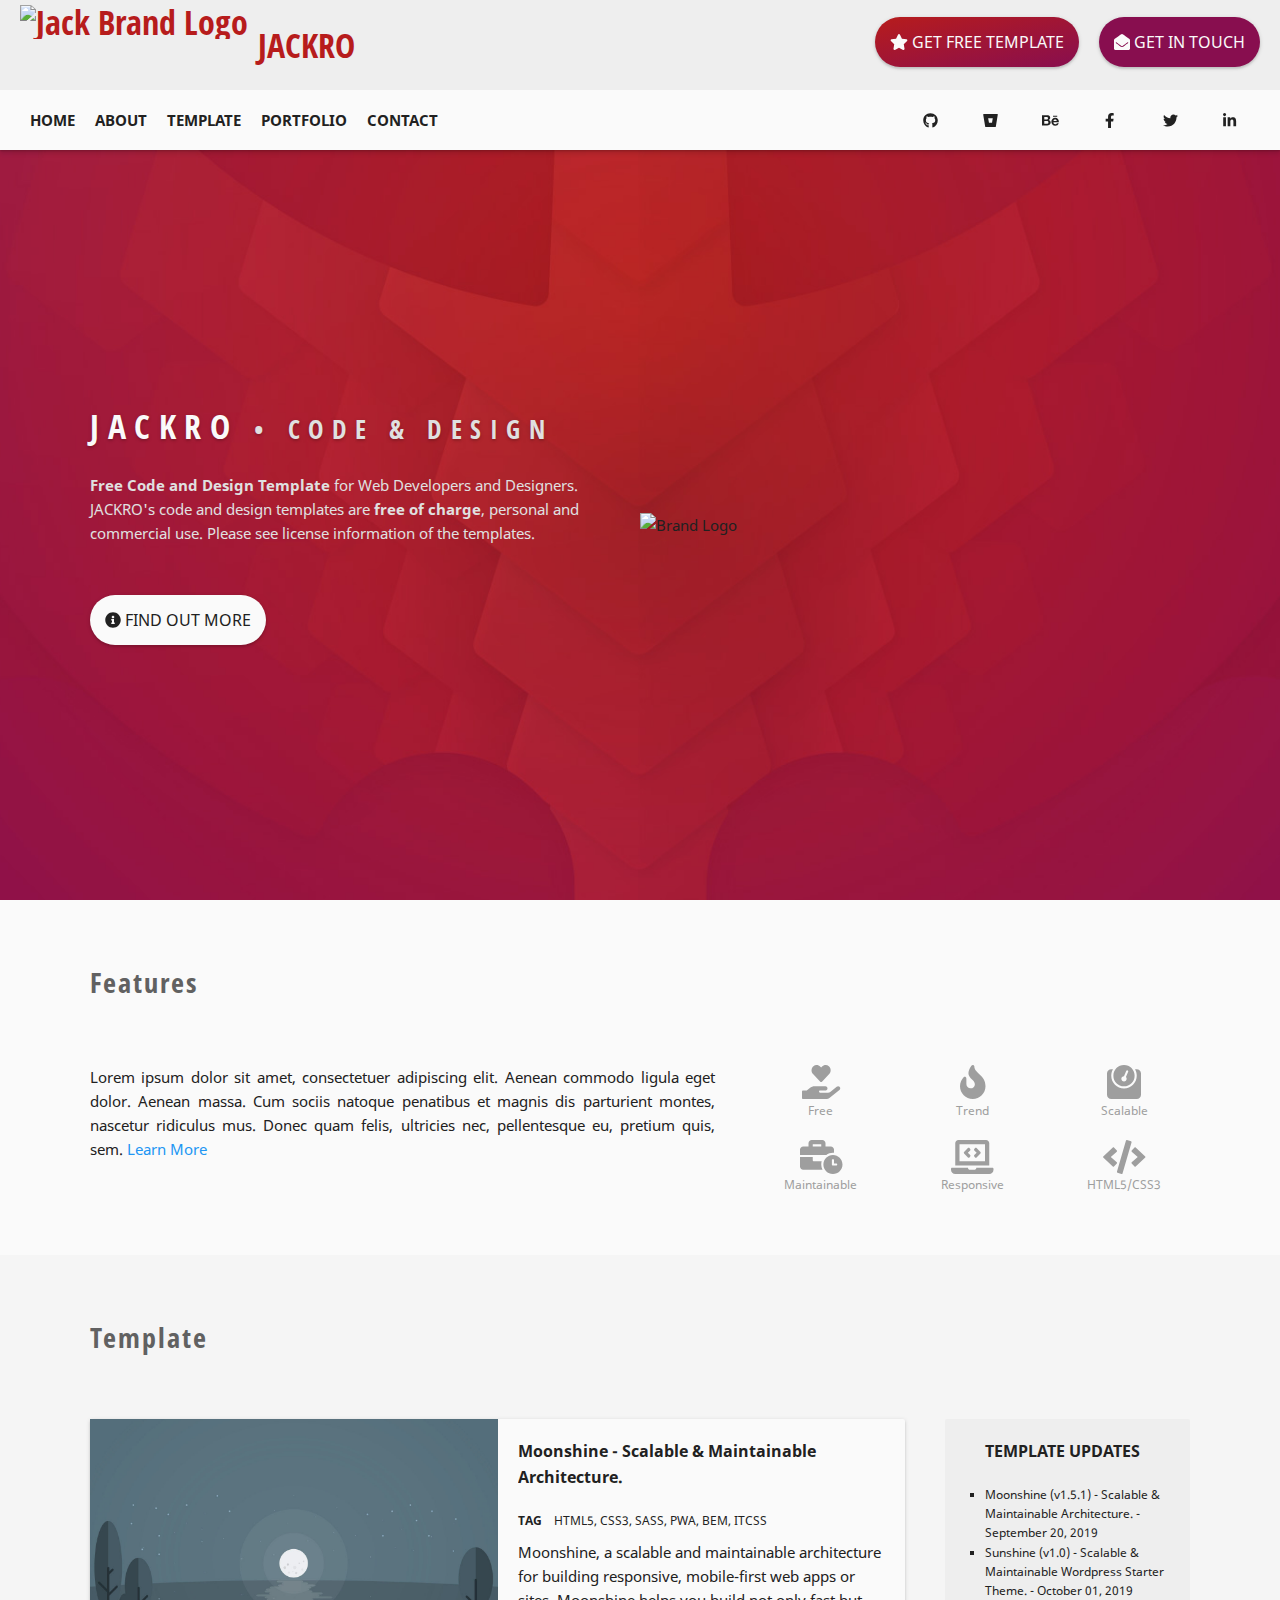
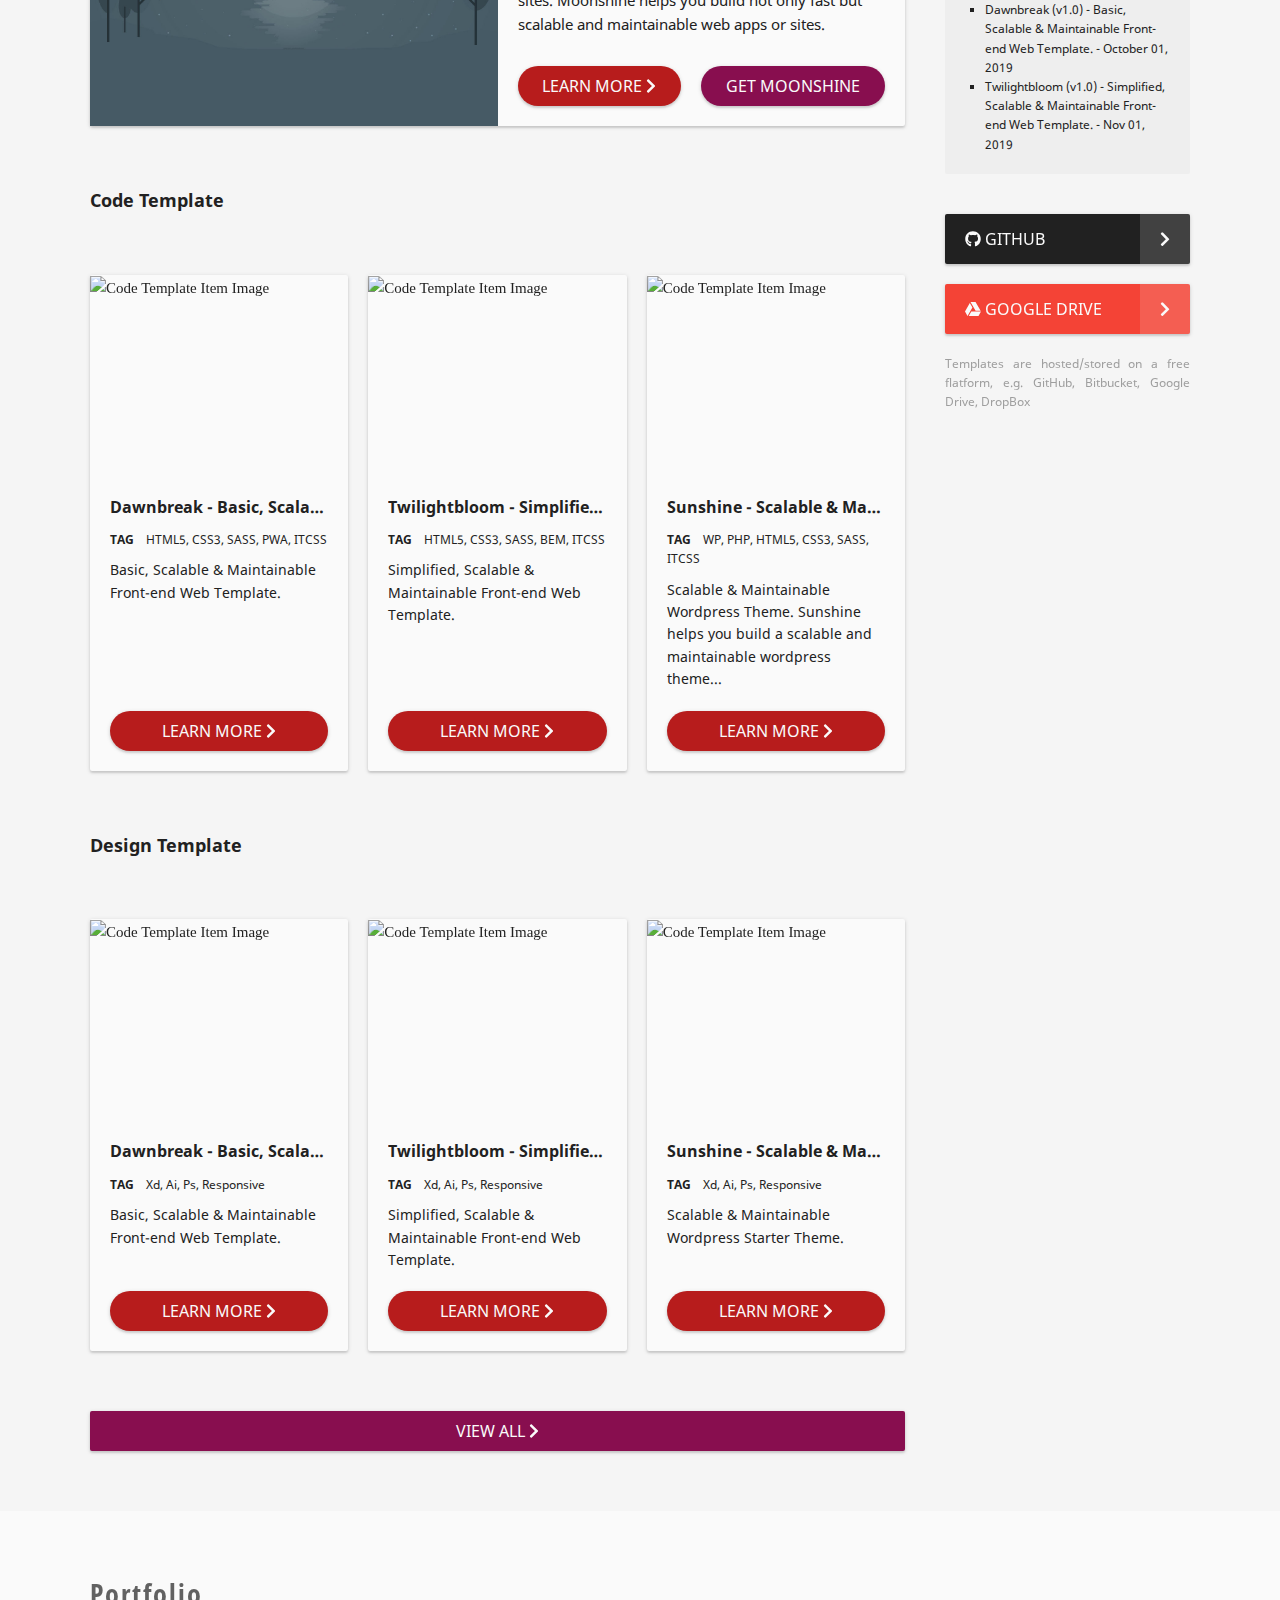
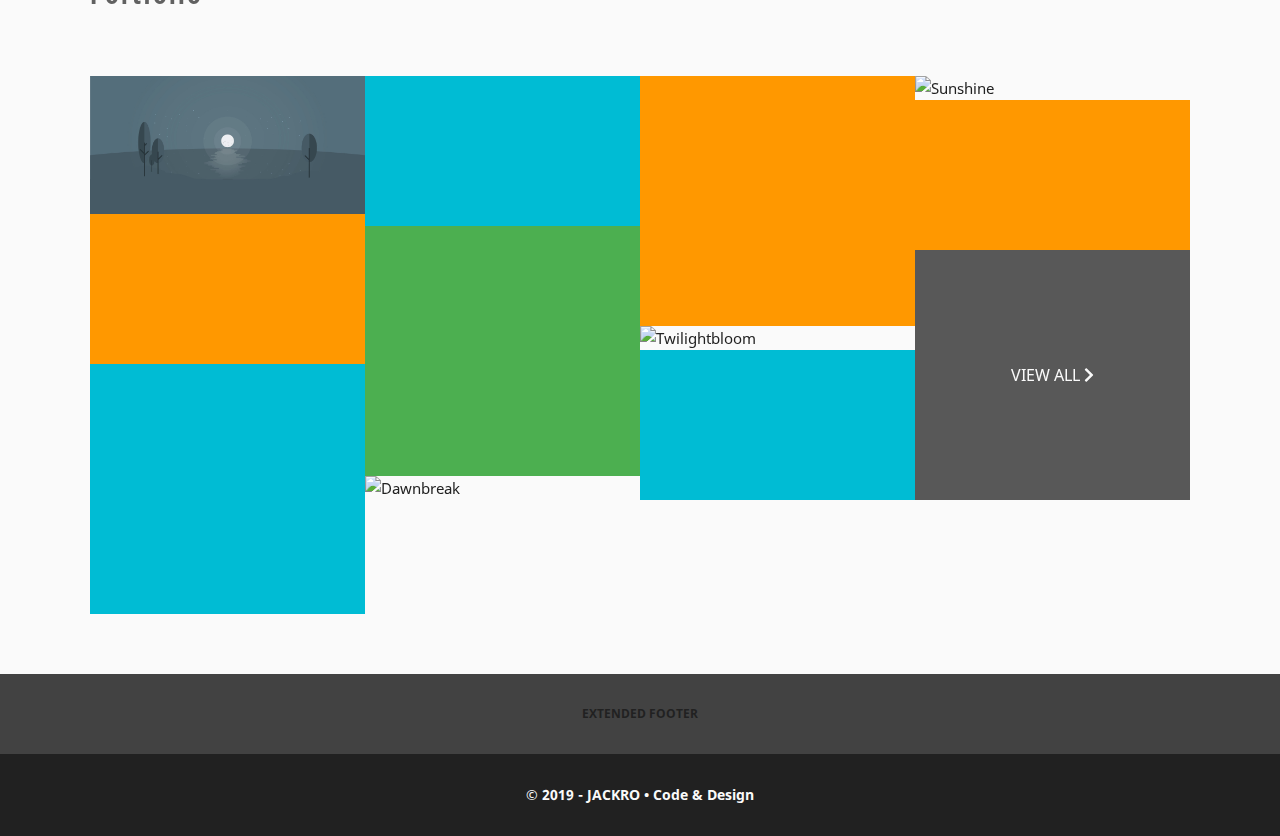
==== index.html @ 79f3e132 "Update: Added hover effect utility, minor changes and fixes." ====
<!DOCTYPE html>
<html class="no-js" lang="EN">
  <head>
    <meta http-equiv="X-UA-Compatible" content="IE=edge">
    <meta charset="utf-8">

    <title>JACKRO - Code & Design | The Free Code and Design Template for Developers and Designers</title>

    <meta name="keywords" content="Code, Design, Code & Design, Free, Web, Architecture, Template, Boilerplate, Free Web, Free Architecture, Free Template, Free Boilerplate, Web Architecture, Web Template, Web Boilerplate, Free Web Architecture, Free Web Template, Free Web Boilerplate, JackRO, Jack, Ryan, Oracoy, Jack Ryan, Jack Oracoy, Ryan Oracoy, Jack Ryan Oracoy">
    <meta name="description" content="The Free Code and Design Template for Developers and Designers.">

    <meta property="og:site_name" content="JACKRO - Code & Design">
    <meta property="og:title" content="JACKRO - Code & Design | The Free Code and Design Template for Developers and Designers.">
    <meta property="og:image" content="A string of Unicode characters forming a valid URL having the http or https scheme.">
    <meta property="og:type" content="website">
    <meta property="og:description" content="The Free Code and Design Template for Developers and Designers.">

    <meta name="viewport" content="width=device-width, initial-scale=1">

    <meta name="mobile-web-app-capable" content="yes">
    <meta name="theme-color" content="#B71C1C">

    <meta name="apple-mobile-web-app-capable" content="yes">
    <meta name="apple-mobile-web-app-status-bar-style" content="black">

    <meta name="msapplication-TileColor" content="#FAFAFA">
    <meta name="msapplication-TileImage" content="assets/app-icon/ms-icon-144x144.png">

    <link rel="apple-touch-icon" sizes="57x57" href="assets/app-icon/apple-icon-57x57.png">
    <link rel="apple-touch-icon" sizes="60x60" href="assets/app-icon/apple-icon-60x60.png">
    <link rel="apple-touch-icon" sizes="72x72" href="assets/app-icon/apple-icon-72x72.png">
    <link rel="apple-touch-icon" sizes="76x76" href="assets/app-icon/apple-icon-76x76.png">
    <link rel="apple-touch-icon" sizes="114x114" href="assets/app-icon/apple-icon-114x114.png">
    <link rel="apple-touch-icon" sizes="120x120" href="assets/app-icon/apple-icon-120x120.png">
    <link rel="apple-touch-icon" sizes="144x144" href="assets/app-icon/apple-icon-144x144.png">
    <link rel="apple-touch-icon" sizes="152x152" href="assets/app-icon/apple-icon-152x152.png">
    <link rel="apple-touch-icon" sizes="180x180" href="assets/app-icon/apple-icon-180x180.png">

    <link rel="icon" type="image/png" sizes="192x192"  href="assets/app-icon/android-icon-192x192.png">
    <link rel="icon" type="image/png" sizes="32x32" href="assets/app-icon/favicon-32x32.png">
    <link rel="icon" type="image/png" sizes="96x96" href="assets/app-icon/favicon-96x96.png">
    <link rel="icon" type="image/png" sizes="16x16" href="assets/app-icon/favicon-16x16.png">
    <link rel="shortcut icon" href="assets/app-icon/favicon.ico">

    <link rel="manifest" href="manifest.json">

    <link rel="stylesheet" type="text/css" media="all" href="styles/style.css">
  </head>

  <body id="site-body">

    <!--[if IE]><p class="c-browser-notice">You are using an <strong>outdated</strong> browser. Please upgrade your browser to improve your experience and security.</p><![endif]-->

    <header class="l-site-header">

      <div class="l-site-header__content l-flex l-flex--jus-spbetween l-flex--alt-center">

        <div class="l-site-header__branding">
          <a class="c-site-branding" href="index.html">
          <picture class="c-site-branding__logo">
            <source media="(max-width: 991px)" srcset="assets/images/logo-brand-light-large.png 2x, assets/images/logo-brand-light-medium.png">
            <source media="(min-width: 992px)" srcset="assets/images/logo-brand-scorch-large.png 2x, assets/images/logo-brand-scorch-medium.png">
            <img class="u-hidden-lg-min" src="assets/images/logo-brand-light-small.png" alt="Jack Brand Logo">
            <img class="u-hidden-lg-max" src="assets/images/logo-brand-scorch-small.png" alt="Jack Brand Logo">
          </picture>
          <h1 class="c-site-branding__title">JACKRO<small class="c-site-branding__easter-egg">&nbsp;&bull;&nbsp;CODE &amp; DESIGN</small></h1></a>
        </div><!-- End - branding -->

        <div class="l-site-header__action l-flex l-flex--jus-center l-gap-20">
          <div class="l-flex__item l-gap__item"><a class="c-button c-button--cta c-button--gradient" href="#"><i class="fas fa-star"></i><span class="u-hidden-lg-max">&nbsp;Get Free Template</span></a></div>
          <div class="l-flex__item l-gap__item"><a class="c-button c-button--cta c-button--secondary" href="#"><i class="fas fa-envelope-open"></i><span class="u-hidden-lg-max">&nbsp;Get In Touch</span></a></div>
        </div><!-- End - cta -->

        <div class="l-site-header__menu u-hidden-lg-min">
          <a class="c-site-menu" href="javascript:void(0)"><span class="c-site-menu__box"><span class="c-site-menu__inner"></span></span></a>
        </div><!-- End - menu -->

      </div><!-- End - content -->

      <div class="l-site-header__content">

        <nav class="l-site-header__navigation">
          <ul class="c-site-nav u-mar-bottom-10 u-mar-bottom-lg-0">
            <li class="c-site-nav__item c-site-nav__item--branding"><a href="index.html"><img class="c-site-nav__logo" src="assets/images/logo-brand-dark-small.png" alt="Jack Brand Logo"></a></li>
            <li class="c-site-nav__item c-site-nav__item--active"><a href="index.html"><i class="c-site-nav__icon fas fa-home u-hidden-lg-min"></i>Home</a></li>
            <li class="c-site-nav__item"><a href="#"><i class="c-site-nav__icon fas fa-info-circle u-hidden-lg-min"></i>About</a></li>
            <li class="c-site-nav__item"><a href="#"><i class="c-site-nav__icon fas fa-star u-hidden-lg-min"></i>Template</a></li>
            <li class="c-site-nav__item"><a href="#"><i class="c-site-nav__icon fas fa-palette u-hidden-lg-min"></i>Portfolio</a></li>
            <li class="c-site-nav__item"><a href="#"><i class="c-site-nav__icon fas fa-envelope u-hidden-lg-min"></i>Contact</a></li>
          </ul>

          <ul class="c-site-nav u-mar-bottom-10 u-mar-bottom-lg-0">
            <li class="c-site-nav__item"><a href="#"><i class="c-site-nav__icon fab fa-github"></i><span class="u-hidden-lg-min">GitHub</span></a></li>
            <li class="c-site-nav__item"><a href="#"><i class="c-site-nav__icon fab fa-bitbucket"></i><span class="u-hidden-lg-min">Bitbucket</span></a></li>
            <li class="c-site-nav__item"><a href="#"><i class="c-site-nav__icon fab fa-behance"></i><span class="u-hidden-lg-min">Behance</span></a></li>
            <li class="c-site-nav__item"><a href="#"><i class="c-site-nav__icon fab fa-facebook-f"></i><span class="u-hidden-lg-min">Facebook</span></a></li>
            <li class="c-site-nav__item"><a href="#"><i class="c-site-nav__icon fab fa-twitter"></i><span class="u-hidden-lg-min">Twitter</span></a></li>
            <li class="c-site-nav__item"><a href="#"><i class="c-site-nav__icon fab fa-linkedin-in"></i><span class="u-hidden-lg-min">LinkedIn</span></a></li>
          </ul>
        </nav><!-- End - navigation -->

      </div><!-- End - content -->

    </header><!-- End - site-header -->


    <main class="l-site-main">

      <div class="l-site-atf l-parallax u-background-primary">

        <div class="l-container l-flex l-flex--alt-center u-height-100">
          <div class="l-flex__item-12 l-flex__item-md-8 l-flex__item-xl-6">
            <section class="l-section l-section--padding-narrow">

              <h2 class="c-heading-above-the-fold u-mar-bottom-20">JACKRO<small class="c-heading-above-the-fold__easter-egg">&nbsp;&bull;&nbsp;CODE &amp; DESIGN</small></h2>
              <p class="u-color-grey-300 u-mar-bottom-20 u-mar-bottom-lg-50"><strong>Free Code and Design Template</strong> for Web Developers and Designers.
              <br>JACKRO's code and design templates are <strong>free of charge</strong>, personal and commercial use. Please see license information of the templates.</p>
              <a class="c-button c-button--cta c-button--light" href="#"><i class="fas fa-info-circle"></i>&nbsp;Find Out More</a>

            </section><!-- End - section -->
          </div><!-- End - flex content -->

          <div class="l-flex__item-12 l-flex__item-md-4 l-flex__item-xl-6 u-hidden-md-max">
            <img class="u-image-fluid" srcset="assets/images/logo-brand-light-large.png 2x, assets/images/logo-brand-light-medium.png"
            src="assets/images/logo-brand-light-medium.png" alt="Brand Logo">
          </div>
        </div><!-- End - container -->

        <picture>
          <source media="(min-width: 992px)" srcset="assets/images/image-above-the-fold@2x.jpg 2x, assets/images/image-above-the-fold.jpg">
          <source media="(max-width: 991px)" srcset="assets/images/image-above-the-fold_m@2x.jpg 2x, assets/images/image-above-the-fold_m.jpg">
          <img class="l-parallax__image" data-speed="-1" src="assets/images/image-above-the-fold.jpg" alt="Parallax Image">
        </picture>

      </div><!-- End - site-atf -->

      <article class="l-site-content l-site-content--alt">

        <!-- This heading is for screen reader -->
        <h6 class="sr-only">JACKRO - The Free Code and Design Template for Developers and Designers</h6>

        <div class="u-background-grey-50">
          <div class="l-container">
            <section class="l-section">

              <h2 class="c-heading-section u-mar-bottom-30 u-mar-bottom-md-60">Features</h2>

              <div class="l-flex l-gap-40 l-gap-md-40">
                <div class="l-flex__item-12 l-flex__item-md-7">

                  <p class="u-text-justify">Lorem ipsum dolor sit amet, consectetuer adipiscing elit. Aenean commodo ligula eget dolor.
                  Aenean massa. Cum sociis natoque penatibus et magnis dis parturient montes, nascetur ridiculus mus.
                  Donec quam felis, ultricies nec, pellentesque eu, pretium quis, sem. <a href="#!">Learn More</a></p>

                </div><!-- End - flex item -->

                <div class="l-flex__item-12 l-flex__item-md-5">
                  <div class="l-flex l-gap-20">
                    <div class="l-flex__item-4 u-text-center">
                      <i class="u-color-grey-500 u-font-mega-large fas fa-hand-holding-heart"></i>
                      <p class="u-color-grey-500 u-font-small">Free</p>
                    </div><!-- End - flex item -->
                    <div class="l-flex__item-4 u-text-center">
                      <i class="u-color-grey-500 u-font-mega-large fas fa-fire"></i>
                      <p class="u-color-grey-500 u-font-small">Trend</p>
                    </div><!-- End - flex item -->
                    <div class="l-flex__item-4 u-text-center">
                      <i class="u-color-grey-500 u-font-mega-large fas fa-weight"></i>
                      <p class="u-color-grey-500 u-font-small">Scalable</p>
                    </div><!-- End - flex item -->
                    <div class="l-flex__item-4 u-text-center">
                      <i class="u-color-grey-500 u-font-mega-large fas fa-business-time"></i>
                      <p class="u-color-grey-500 u-font-small">Maintainable</p>
                    </div><!-- End - flex item -->
                    <div class="l-flex__item-4 u-text-center">
                      <i class="u-color-grey-500 u-font-mega-large fas fa-laptop-code"></i>
                      <p class="u-color-grey-500 u-font-small">Responsive</p>
                    </div><!-- End - flex item -->
                    <div class="l-flex__item-4 u-text-center">
                      <i class="u-color-grey-500 u-font-mega-large fas fa-code"></i>
                      <p class="u-color-grey-500 u-font-small">HTML5/CSS3</p>
                    </div><!-- End - flex item -->
                  </div><!-- End - flex -->

                </div><!-- End - flex item -->
              </div><!-- End - flex -->

            </section><!-- End - section -->
          </div><!-- End - container -->
        </div><!-- End - background -->

        <div class="u-background-grey-100">
          <div class="l-container">
            <section class="l-section">

              <h2 class="c-heading-section u-mar-bottom-30 u-mar-bottom-md-60">Template</h2>

              <div class="l-flex l-gap-40">
                <div class="l-flex__item-12 l-flex__item-lg-9">

                  <div class="l-flex c-card">
                    <div class="l-flex__item-12 l-flex__item-md-6">
                      <div class="c-card__image c-card__image--full">
                        <img class="u-hover-effect u-hover-effect--zoom-in" src="assets/images/image-moonshine.jpg" alt="Feature Template Image">
                      </div><!-- End - card image -->
                    </div><!-- End - flex item -->
                    <div class="l-flex__item-12 l-flex__item-md-6">
                      <div class="c-card__content c-card__content--full">
                        <h4 class="c-heading-item c-heading-item--featured u-mar-bottom-20">Moonshine - Scalable & Maintainable Architecture.</h4>
                        <p class="u-font-small u-font u-mar-bottom-10"><strong>TAG&emsp;</strong>HTML5, CSS3, SASS, PWA, BEM, ITCSS</p>
                        <p class="u-mar-bottom-20">Moonshine, a scalable and maintainable architecture for building responsive, mobile-first web apps or sites.
                        <wbr>Moonshine helps you build not only fast but scalable and maintainable web apps or sites.</p>
                        <div class="l-flex u-mar-top l-gap-20">
                          <div class="l-flex__item l-flex__grow"><a class="c-button c-button--full" href="#!">Learn More&nbsp;<i class="fas fa-chevron-right"></i></a></div>
                          <div class="l-flex__item l-flex__grow"><a class="c-button c-button--secondary c-button--full" href="#!">Get Moonshine</a></div>
                        </div>
                      </div><!-- End - card content -->
                    </div><!-- End - flex item -->
                  </div><!-- End - flex, card -->

                  <article class="l-article">

                    <h3 class="c-heading-article u-mar-bottom-30 u-mar-bottom-md-60">Code Template</h3>

                    <div class="l-flex l-gap-20">
                      <div class="l-flex__item-12 l-flex__item-md-4">
                        <div class="c-card u-height-100">
                          <div class="c-card__image">
                            <img class="u-hover-effect u-hover-effect--zoom-in" src="assets/images/image-dawnbreak.jpg" alt="Code Template Item Image">
                          </div><!-- End - card image -->
                          <div class="c-card__content l-flex l-flex--col">
                            <h4 class="c-heading-item u-mar-bottom-10">Dawnbreak - Basic, Scalable & Maintainable Front-end Web Template.</h4>
                            <p class="u-font-small u-font u-mar-bottom-10"><strong>TAG&emsp;</strong>HTML5, CSS3, SASS, PWA, ITCSS</p>
                            <p class="u-font-medium u-mar-bottom-20">Basic, Scalable & Maintainable Front-end Web Template.</p>
                            <a class="c-button c-button--full u-mar-top" href="#!">Learn More&nbsp;<i class="fas fa-chevron-right"></i></a>
                          </div><!-- End - card content -->
                        </div><!-- End - card -->
                      </div><!-- End - flex item -->
                      <div class="l-flex__item-12 l-flex__item-md-4">
                        <div class="c-card u-height-100">
                          <div class="c-card__image">
                            <img class="u-hover-effect u-hover-effect--zoom-in" src="assets/images/image-twilightbloom.jpg" alt="Code Template Item Image">
                          </div><!-- End - card image -->
                          <div class="c-card__content l-flex l-flex--col">
                            <h4 class="c-heading-item u-mar-bottom-10">Twilightbloom - Simplified, Scalable & Maintainable Front-end Web Template.</h4>
                            <p class="u-font-small u-font u-mar-bottom-10"><strong>TAG&emsp;</strong>HTML5, CSS3, SASS, BEM, ITCSS</p>
                            <p class="u-font-medium u-mar-bottom-20">Simplified, Scalable & Maintainable Front-end Web Template.</p>
                            <a class="c-button c-button--full u-mar-top" href="#!">Learn More&nbsp;<i class="fas fa-chevron-right"></i></a>
                          </div><!-- End - card content -->
                        </div><!-- End - card -->
                      </div><!-- End - flex item -->
                      <div class="l-flex__item-12 l-flex__item-md-4">
                        <div class="c-card u-height-100">
                          <div class="c-card__image">
                            <img class="u-hover-effect u-hover-effect--zoom-in" src="assets/images/image-sunshine.jpg" alt="Code Template Item Image">
                          </div><!-- End - card image -->
                          <div class="c-card__content l-flex l-flex--col">
                            <h4 class="c-heading-item u-mar-bottom-10">Sunshine - Scalable & Maintainable Wordpress Theme.</h4>
                            <p class="u-font-small u-font u-mar-bottom-10"><strong>TAG&emsp;</strong>WP, PHP, HTML5, CSS3, SASS, ITCSS</p>
                            <p class="u-font-medium u-mar-bottom-20">Scalable & Maintainable Wordpress Theme. Sunshine helps you build a scalable and maintainable wordpress theme...</p>
                            <a class="c-button c-button--full u-mar-top" href="#!">Learn More&nbsp;<i class="fas fa-chevron-right"></i></a>
                          </div><!-- End - card content -->
                        </div><!-- End - card -->
                      </div><!-- End - flex item -->
                    </div><!-- End - flex -->

                  </article><!-- End - article -->

                  <article class="l-article">

                    <h3 class="c-heading-article u-mar-bottom-30 u-mar-bottom-md-60">Design Template</h3>

                    <div class="l-flex l-gap-20">
                      <div class="l-flex__item-12 l-flex__item-md-4">
                        <div class="c-card u-height-100">
                          <div class="c-card__image">
                            <img class="u-hover-effect u-hover-effect--zoom-in" src="assets/images/image-dawnbreak.jpg" alt="Code Template Item Image">
                          </div><!-- End - card image -->
                          <div class="c-card__content l-flex l-flex--col">
                            <h4 class="c-heading-item u-mar-bottom-10">Dawnbreak - Basic, Scalable & Maintainable Front-end Web Template.</h4>
                            <p class="u-font-small u-font u-mar-bottom-10"><strong>TAG&emsp;</strong>Xd, Ai, Ps, Responsive</p>
                            <p class="u-font-medium u-mar-bottom-20">Basic, Scalable & Maintainable Front-end Web Template.</p>
                            <a class="c-button c-button--full u-mar-top" href="#!">Learn More&nbsp;<i class="fas fa-chevron-right"></i></a>
                          </div><!-- End - card content -->
                        </div><!-- End - card -->
                      </div><!-- End - flex item -->
                      <div class="l-flex__item-12 l-flex__item-md-4">
                        <div class="c-card u-height-100">
                          <div class="c-card__image">
                            <img class="u-hover-effect u-hover-effect--zoom-in" src="assets/images/image-twilightbloom.jpg" alt="Code Template Item Image">
                          </div><!-- End - card image -->
                          <div class="c-card__content l-flex l-flex--col">
                            <h4 class="c-heading-item u-mar-bottom-10">Twilightbloom - Simplified, Scalable & Maintainable Front-end Web Template.</h4>
                            <p class="u-font-small u-font u-mar-bottom-10"><strong>TAG&emsp;</strong>Xd, Ai, Ps, Responsive</p>
                            <p class="u-font-medium u-mar-bottom-20">Simplified, Scalable & Maintainable Front-end Web Template.</p>
                            <a class="c-button c-button--full u-mar-top" href="#!">Learn More&nbsp;<i class="fas fa-chevron-right"></i></a>
                          </div><!-- End - card content -->
                        </div><!-- End - card -->
                      </div><!-- End - flex item -->
                      <div class="l-flex__item-12 l-flex__item-md-4">
                        <div class="c-card u-height-100">
                          <div class="c-card__image">
                            <img class="u-hover-effect u-hover-effect--zoom-in" src="assets/images/image-sunshine.jpg" alt="Code Template Item Image">
                          </div><!-- End - card image -->
                          <div class="c-card__content l-flex l-flex--col">
                            <h4 class="c-heading-item u-mar-bottom-10">Sunshine - Scalable & Maintainable Wordpress Starter Theme.</h4>
                            <p class="u-font-small u-font u-mar-bottom-10"><strong>TAG&emsp;</strong>Xd, Ai, Ps, Responsive</p>
                            <p class="u-font-medium u-mar-bottom-20">Scalable & Maintainable Wordpress Starter Theme.</p>
                            <a class="c-button c-button--full u-mar-top" href="#!">Learn More&nbsp;<i class="fas fa-chevron-right"></i></a>
                          </div><!-- End - card content -->
                        </div><!-- End - card -->
                      </div><!-- End - flex item -->
                    </div><!-- End - flex -->

                  </article><!-- End - article -->

                  <a class="c-button c-button--full c-button--secondary c-button--edgy u-mar-top-30 u-mar-top-lg-60" href="#!">View All&nbsp;<i class="fas fa-chevron-right"></i></a>

                </div><!-- End - flex item -->

                <div class="l-flex__item-12 l-flex__item-lg-3">
                  <aside class="l-aside">
                    <div class="c-highlight c-highlight--grey u-mar-bottom-20 u-mar-bottom-md-40">
                      <h4 class="u-font-default u-pad-left-20 u-mar-bottom-20">TEMPLATE UPDATES</h4>
                      <ul class="u-list u-list--square u-pad-left-20 u-font-small">
                        <li><a href="#!">Moonshine (v1.5.1) - Scalable & Maintainable Architecture. - September 20, 2019</a></li>
                        <li><a href="#!">Sunshine (v1.0) - Scalable & Maintainable Wordpress Starter Theme. - October 01, 2019</a></li>
                        <li><a href="#!">Dawnbreak (v1.0) - Basic, Scalable & Maintainable Front-end Web Template. - October 01, 2019</a></li>
                        <li><a href="#!">Twilightbloom (v1.0) - Simplified, Scalable & Maintainable Front-end Web Template. - Nov 01, 2019</a></li>
                      </ul><!-- End - list -->
                    </div><!-- End - highlight -->

                    <div class="l-flex l-gap-20">
                      <div class="l-flex__item l-flex__grow">
                        <a class="c-button c-button--dark c-button--full c-button--square-bar" href="#!">
                        <i class="c-button--box__icon fab fa-github"></i>&nbsp;GitHub</a>
                      </div><!-- End - flex item -->
                      <div class="l-flex__item l-flex__grow">
                        <a class="c-button c-button--danger c-button--full c-button--square-bar" href="#!">
                        <i class="c-button--box__icon fab fa-google-drive"></i>&nbsp;Google Drive</a>
                      </div><!-- End - flex item -->
                    </div><!-- End - flex -->

                    <p class="u-font-small u-color-grey-500 u-text-justify u-mar-top-20">Templates are hosted/stored on a free flatform, e.g. GitHub, Bitbucket, Google Drive, DropBox</p>
                  </aside><!-- End - aside -->
                </div><!-- End - flex item -->
              </div><!-- End - flex -->

            </section><!-- End - section -->
          </div><!-- End - container -->
        </div><!-- End - background -->

        <div class="u-background-grey-50">
          <div class="l-container">
            <section class="l-section">

              <h2 class="c-heading-section u-mar-bottom-30 u-mar-bottom-md-60">Portfolio</h2>

              <div class="l-flex">
                <div class="l-flex__item-6 l-flex__item-md-3">
                  <img class="u-image-fluid u-image-block u-hover-effect u-hover-effect--zoom-in" src="assets/images/image-moonshine.jpg" alt="Moonshine">
                  <div style="height: 150px;" class="u-background-warning"></div><!-- DUMMY BLOCK -->
                  <div style="height: 250px;" class="u-background-info"></div><!-- DUMMY BLOCK -->
                </div><!-- End - flex item -->
                <div class="l-flex__item-6 l-flex__item-md-3">
                  <div style="height: 150px;" class="u-background-info"></div><!-- DUMMY BLOCK -->
                  <div style="height: 250px;" class="u-background-success"></div><!-- DUMMY BLOCK -->
                  <img class="u-image-fluid u-image-block u-hover-effect u-hover-effect--zoom-in" src="assets/images/image-dawnbreak.jpg" alt="Dawnbreak">
                </div><!-- End - flex item -->
                <div class="l-flex__item-6 l-flex__item-md-3">
                  <div style="height: 250px;" class="u-background-warning"></div><!-- DUMMY BLOCK -->
                  <img class="u-image-fluid u-image-block u-hover-effect u-hover-effect--zoom-in" src="assets/images/image-twilightbloom.jpg" alt="Twilightbloom">
                  <div style="height: 150px;" class="u-background-info"></div><!-- DUMMY BLOCK -->
                </div><!-- End - flex item -->
                <div class="l-flex__item-6 l-flex__item-md-3">
                  <img class="u-image-fluid u-image-block u-hover-effect u-hover-effect--zoom-in" src="assets/images/image-sunshine.jpg" alt="Sunshine">
                  <div style="height: 150px;" class="u-background-warning"></div><!-- DUMMY BLOCK -->
                  <div style="height: 250px;"><a class="c-button c-button--fluid-box" href="#!">View All&nbsp;<i class="fas fa-chevron-right"></i></a></div><!-- DUMMY BLOCK -->
                </div><!-- End - flex item -->
              </div><!-- End - flex -->

            </section><!-- End - section -->
          </div><!-- End - container -->
        </div><!-- End - background -->

      </article><!-- End - site-content -->

    </main><!-- End - site-main -->


    <footer class="l-site-footer">

      <div class="u-background-grey-800">
        <div class="l-container">
          <section class="l-section l-section--padding-narrow">

            <h5 class="u-text-center">EXTENDED FOOTER</h5>

          </section><!-- End - section -->
        </div><!-- End - container -->
      </div><!-- End - ext-footer -->

      <div class="u-background-grey-900">
        <div class="l-container">
          <section class="l-section l-section--padding-narrow">

            <h5 class="u-color-light u-text-center u-font-small u-font-medium-md">&copy; 2019 - JACKRO &bull; Code &amp; Design</h5>

          </section><!-- End - section -->
        </div><!-- End - container -->
      </div><!-- End - main-footer -->

    </footer><!-- End - site-footer -->


    <!-- Addon Cascading Style Sheets -->
    <link rel="stylesheet" type="text/css" media="all" href="addon/fontawesome/css/all.min.css">

    <!-- Essential Javascripts -->
    <script src="scripts/jquery-3.4.1.min.js"></script>
    <script async src="scripts/modernizr-3.7.1.min.js"></script>
    <script async src="scripts/object-fit-images-3.2.3.min.js"></script>
    <script async src="scripts/script.js"></script>

    <!-- Addon Javascripts -->
    <script defer src="addon/fontawesome/js/all.js"></script>

    <!-- Google Analytics: change UA-XXXXX-Y to be your site's ID. -->
    <script async src="https://www.google-analytics.com/analytics.js"></script>
    <script>
    window.ga = function () { ga.q.push(arguments) }; ga.q = []; ga.l = +new Date;
    ga('create', 'UA-XXXXX-Y', 'auto'); ga('set','transport','beacon'); ga('send', 'pageview')
    </script>

    <!-- Service Worker -->
    <script>
    if ("serviceWorker" in navigator) {
      if (navigator.serviceWorker.controller) {
        console.log("Service Worker: Active service worker found, no need to register");
      } else {
        navigator.serviceWorker
        .register("service-worker.js", { scope: "./" })
        .then(function (reg) { console.log("Service Worker: Service worker has been registered for scope: " + reg.scope); });
      }
    }
    </script>

    <!-- No Script -->
    <noscript><p class="c-browser-notice">Please enable JavaScript and revisit (reload) this page, Thank you!</p></noscript>

  </body><!-- Body -->
</html>
---- styles/style.css ----
/*!
 * JACKRO - Code & Design
 * The Free Code and Design Template for Developers and Designers.
 * Created using Moonshine, A Scalable and maintainable architecture.
 *
 * Author:   Jack Ryan Oracoy
 * Website:  https://jackryanoracoy.github.io
 * Email:    jackryanoracoy@gmail.com
 * URL:      https://github.com/jackryanoracoy/moonshine
 * License:  https://github.com/jackryanoracoy/moonshine/blob/master/LICENSE.txt
 */


/* GETTING STARTED
 *
 * Get started with Moonshine, a scalable and maintainable architecture for building responsive, mobile-first web apps or sites.
 * Moonshine helps you build not only fast but scalable and maintainable web apps or sites.
 * With Moonshine you have a package that is built with the combined knowledge and effort of some great developers, from their methodology, codes, packages, etc...
 *
 *
 * CSS METHODOLOGY
 *
 * Organize project files that can better deal with CSS specifics like global namespace, cascade and selectors specificity.
 * Shares the same methodology of some popular methodologies like ITCSS, BEM, SMACSS and OOCSS.
 * This approach is to ensure everyone who participates in the development of a website works with a single codebase and speaks the same language.
 *
 * # Separated CSS codebase
 * Separate CSS codebase to several sections, this helps organized project files that can better deal with CSS specifics like global namespace, cascade and selectors specificity.
 *
 * 1. setting.css - contains custom properties (css variables), font-face, etc.
 * 2. base.css - reset and/or normalize styles, box-sizing definition, etc.
 * 3. layout.css - specific UI layouts.
 * 4. component.css - specific UI components.
 * 5. utitity.css - utilities and helper classes with ability to override anything.
 *
 *
 * # Naming convention
 * Highly useful, powerful, and simple naming convention that makes your front-end code easier to read and understand,
 * easier to work with, easier to scale, more robust and explicit, and a lot more strict.
 *
 * 1. prefix - (u) utility, (l) layout, (c) component, and (js) javascript related classes.
 * 2. classname - preferred class/object name.
 * 3. modifier - preferred modifier name.
 * 4. viewport - (sm) small, (md) medium, (lg) large, (xl) extra large.
 * 5. int - integer (0, 1, 2, 3, 4, 5, 6, 7, 8, 9).
 * 6. others - min, max, auto.
 */


@import "css/setting.css";
@import "css/base.css";
@import "css/layout.css";
@import "css/component.css";
@import "css/utility.css";
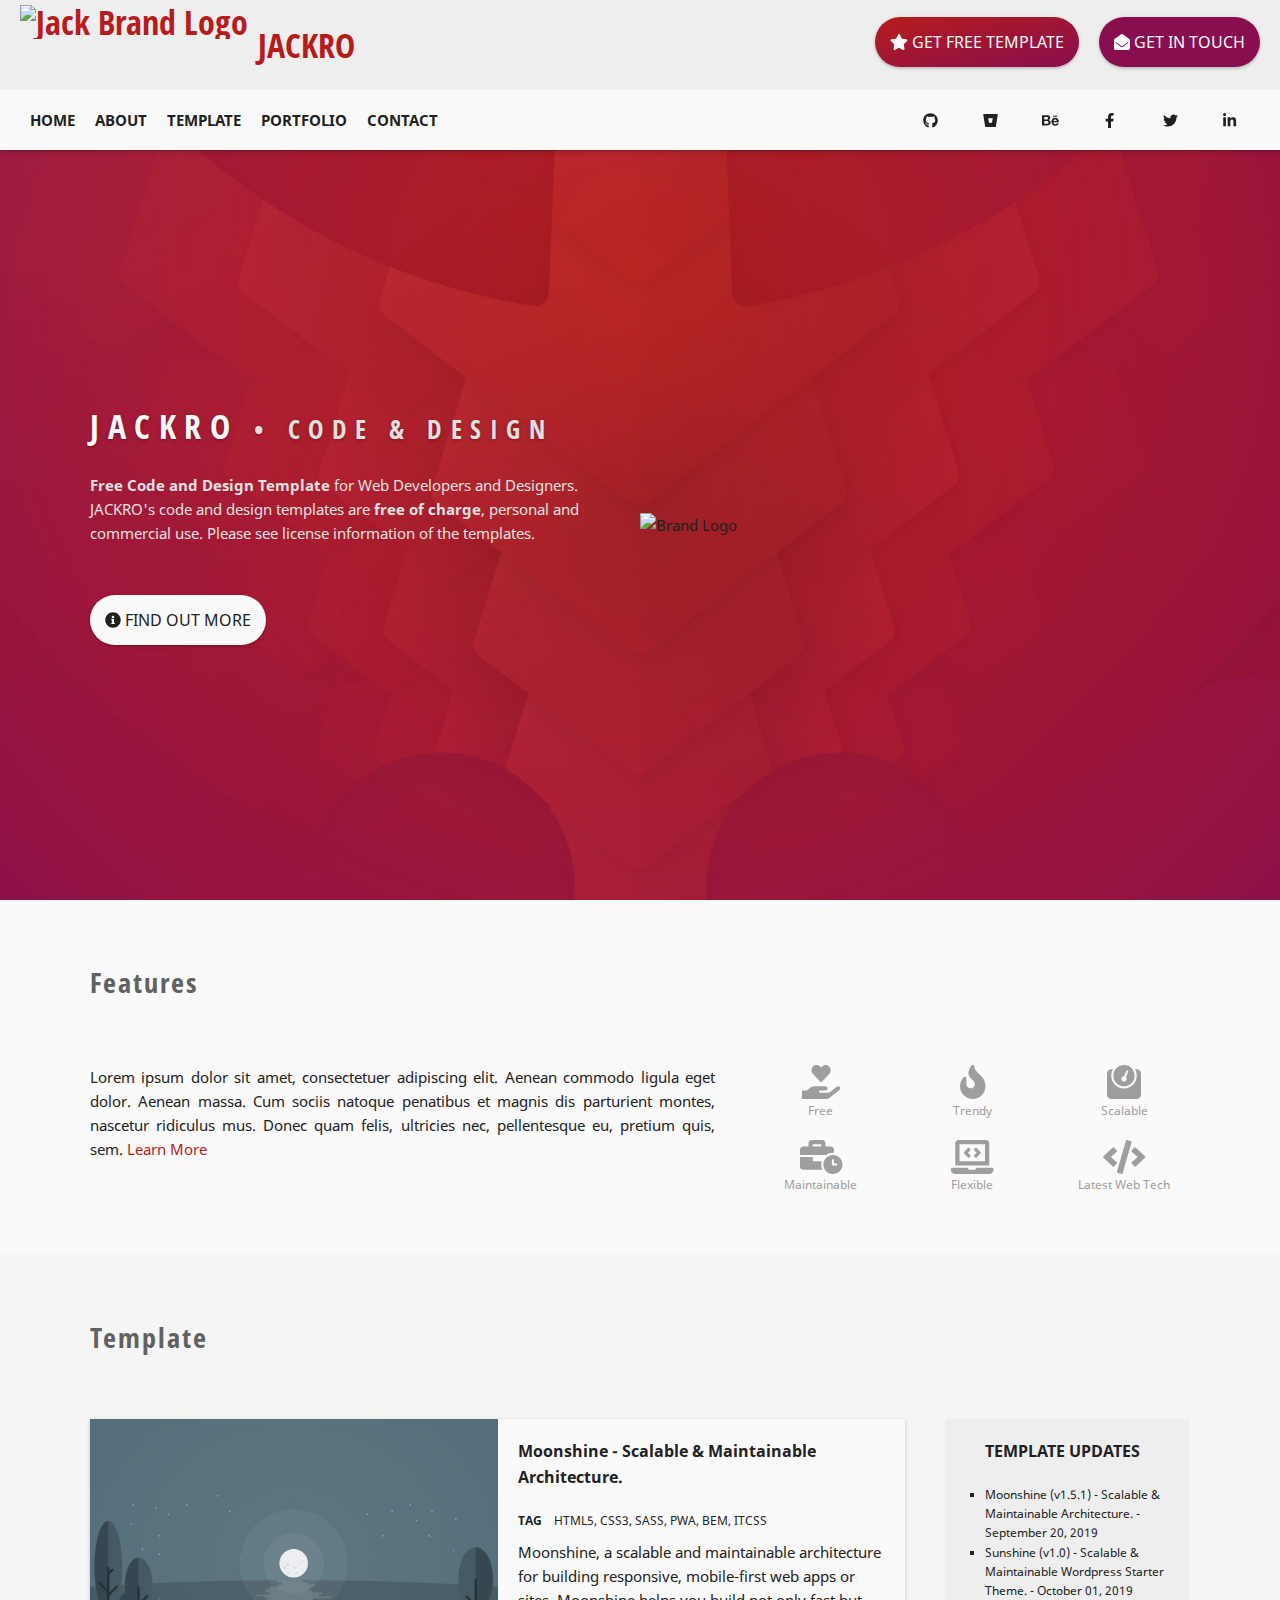
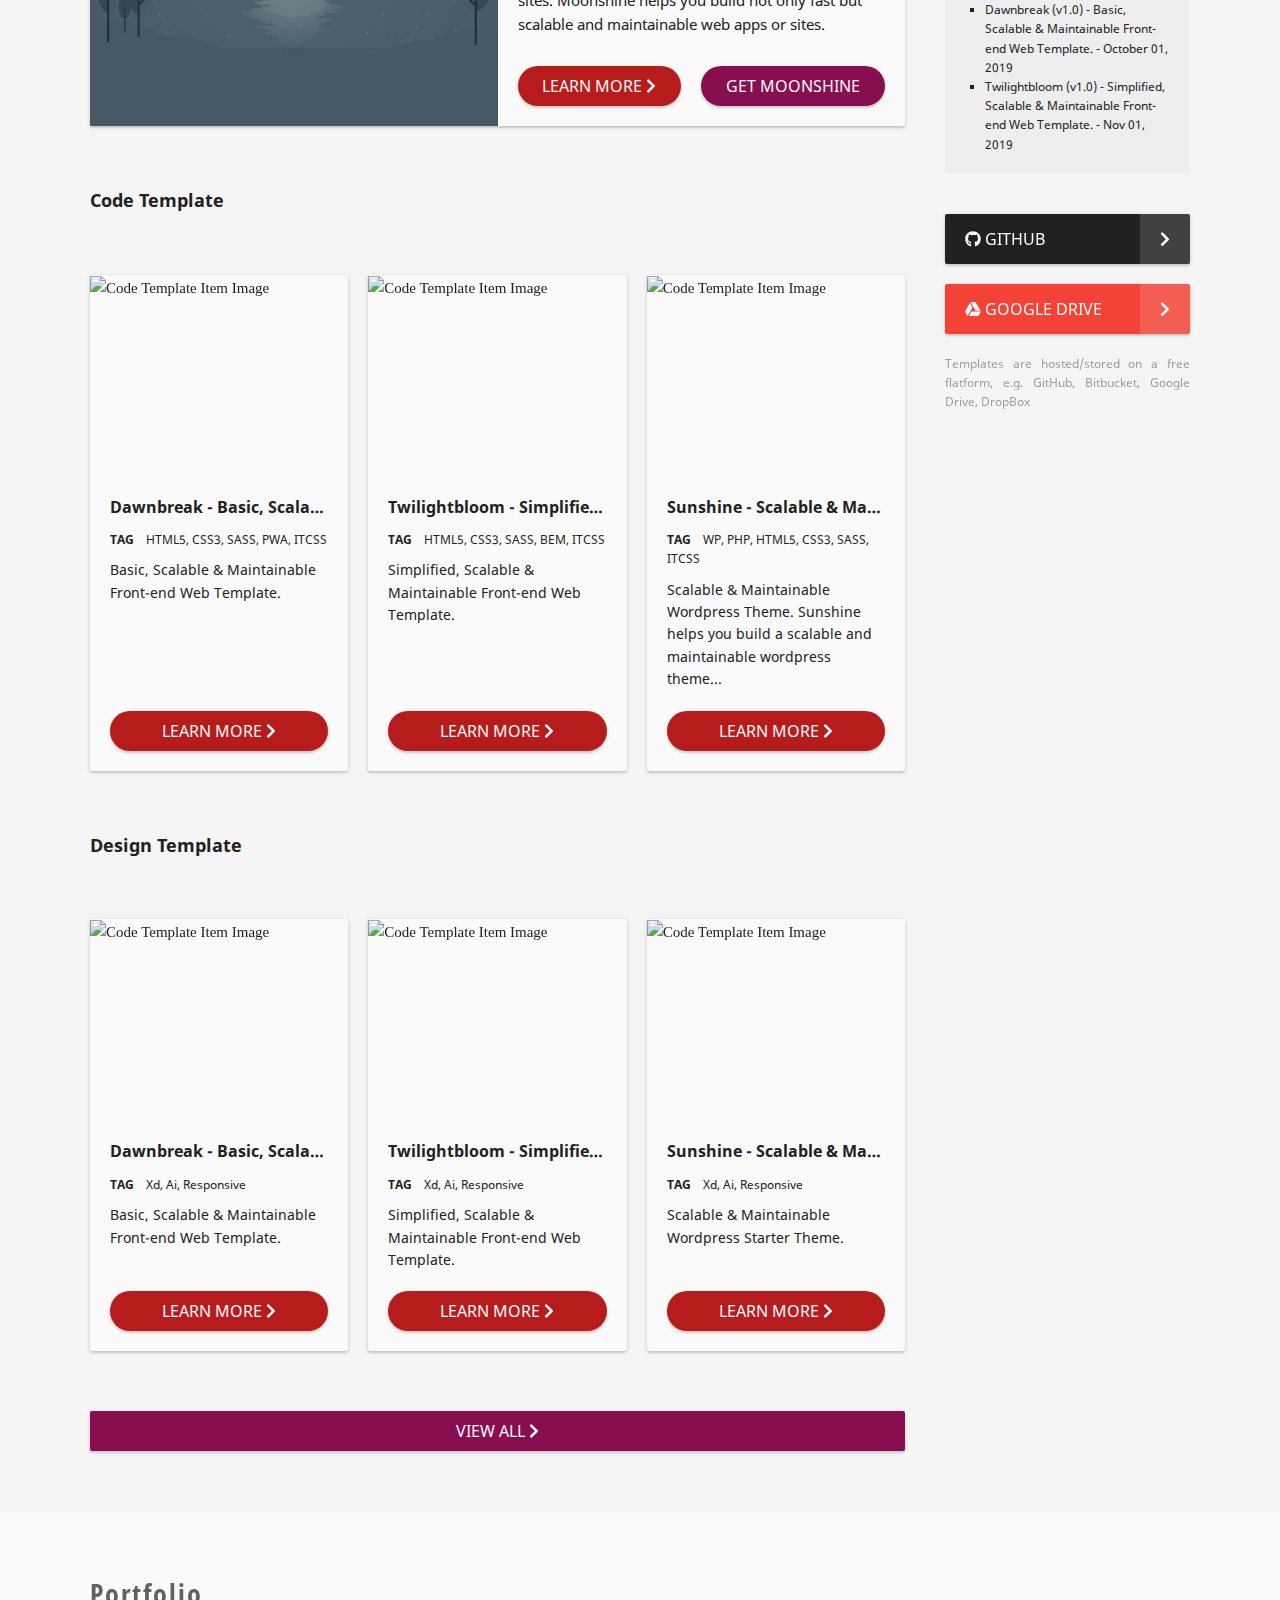
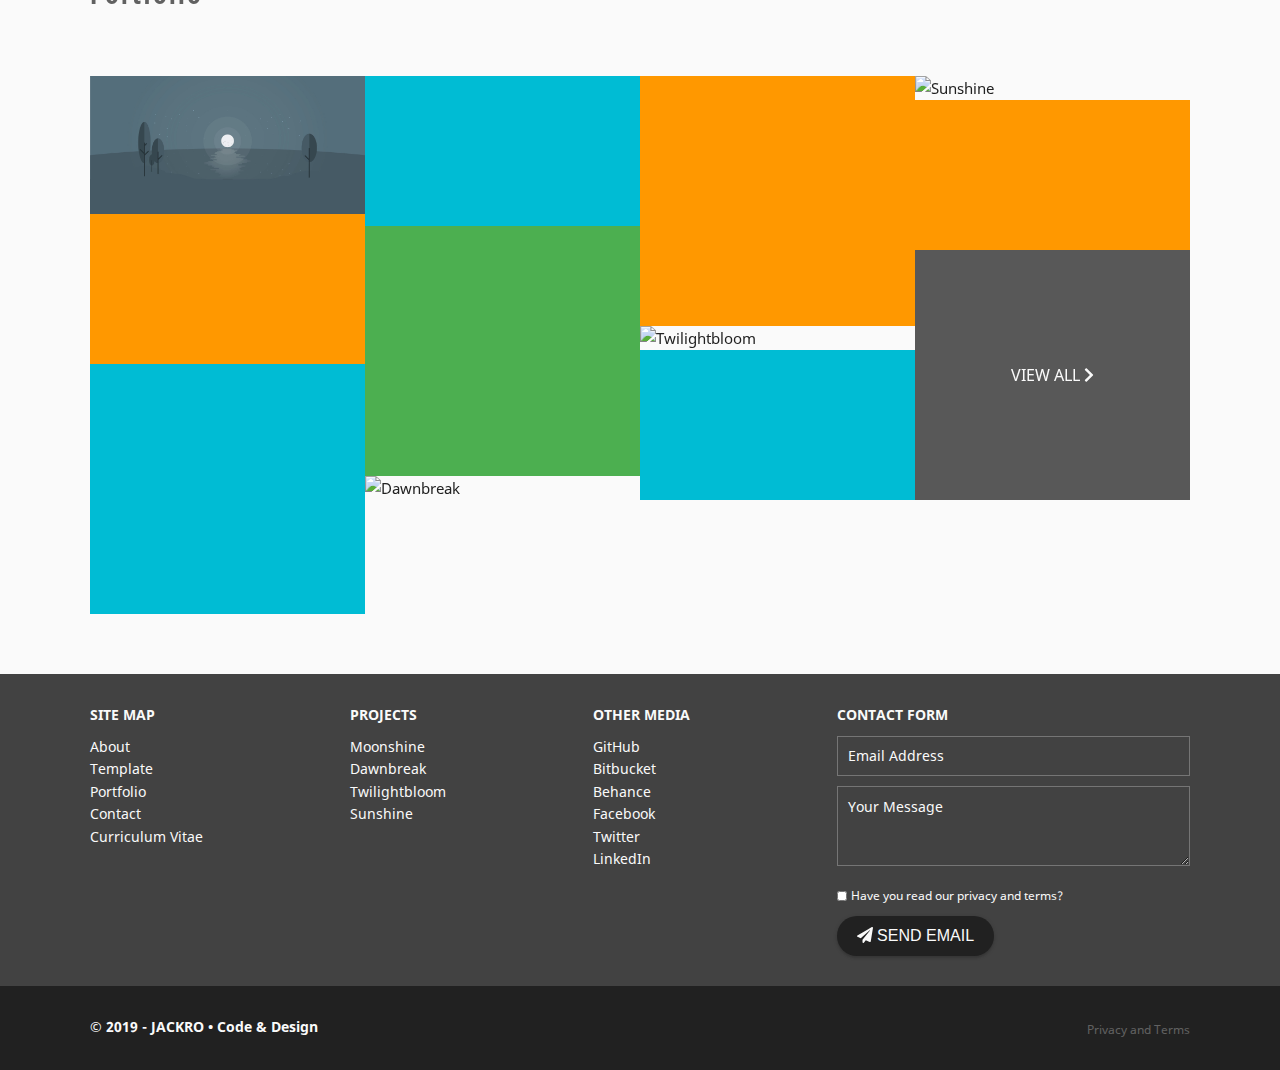
==== commit c22eca1d: "Update: Added styles for "form"  (input, textarea, etc...)" ====
--- a/index.html
+++ b/index.html
@@ -162,7 +162,7 @@
                     </div><!-- End - flex item -->
                     <div class="l-flex__item-4 u-text-center">
                       <i class="u-color-grey-500 u-font-mega-large fas fa-fire"></i>
-                      <p class="u-color-grey-500 u-font-small">Trend</p>
+                      <p class="u-color-grey-500 u-font-small">Trendy</p>
                     </div><!-- End - flex item -->
                     <div class="l-flex__item-4 u-text-center">
                       <i class="u-color-grey-500 u-font-mega-large fas fa-weight"></i>
@@ -174,11 +174,11 @@
                     </div><!-- End - flex item -->
                     <div class="l-flex__item-4 u-text-center">
                       <i class="u-color-grey-500 u-font-mega-large fas fa-laptop-code"></i>
-                      <p class="u-color-grey-500 u-font-small">Responsive</p>
+                      <p class="u-color-grey-500 u-font-small">Flexible</p>
                     </div><!-- End - flex item -->
                     <div class="l-flex__item-4 u-text-center">
                       <i class="u-color-grey-500 u-font-mega-large fas fa-code"></i>
-                      <p class="u-color-grey-500 u-font-small">HTML5/CSS3</p>
+                      <p class="u-color-grey-500 u-font-small">Latest Web Tech</p>
                     </div><!-- End - flex item -->
                   </div><!-- End - flex -->
 
@@ -278,7 +278,7 @@
                           </div><!-- End - card image -->
                           <div class="c-card__content l-flex l-flex--col">
                             <h4 class="c-heading-item u-mar-bottom-10">Dawnbreak - Basic, Scalable & Maintainable Front-end Web Template.</h4>
-                            <p class="u-font-small u-font u-mar-bottom-10"><strong>TAG&emsp;</strong>Xd, Ai, Ps, Responsive</p>
+                            <p class="u-font-small u-font u-mar-bottom-10"><strong>TAG&emsp;</strong>Xd, Ai, Responsive</p>
                             <p class="u-font-medium u-mar-bottom-20">Basic, Scalable & Maintainable Front-end Web Template.</p>
                             <a class="c-button c-button--full u-mar-top" href="#!">Learn More&nbsp;<i class="fas fa-chevron-right"></i></a>
                           </div><!-- End - card content -->
@@ -291,7 +291,7 @@
                           </div><!-- End - card image -->
                           <div class="c-card__content l-flex l-flex--col">
                             <h4 class="c-heading-item u-mar-bottom-10">Twilightbloom - Simplified, Scalable & Maintainable Front-end Web Template.</h4>
-                            <p class="u-font-small u-font u-mar-bottom-10"><strong>TAG&emsp;</strong>Xd, Ai, Ps, Responsive</p>
+                            <p class="u-font-small u-font u-mar-bottom-10"><strong>TAG&emsp;</strong>Xd, Ai, Responsive</p>
                             <p class="u-font-medium u-mar-bottom-20">Simplified, Scalable & Maintainable Front-end Web Template.</p>
                             <a class="c-button c-button--full u-mar-top" href="#!">Learn More&nbsp;<i class="fas fa-chevron-right"></i></a>
                           </div><!-- End - card content -->
@@ -304,7 +304,7 @@
                           </div><!-- End - card image -->
                           <div class="c-card__content l-flex l-flex--col">
                             <h4 class="c-heading-item u-mar-bottom-10">Sunshine - Scalable & Maintainable Wordpress Starter Theme.</h4>
-                            <p class="u-font-small u-font u-mar-bottom-10"><strong>TAG&emsp;</strong>Xd, Ai, Ps, Responsive</p>
+                            <p class="u-font-small u-font u-mar-bottom-10"><strong>TAG&emsp;</strong>Xd, Ai, Responsive</p>
                             <p class="u-font-medium u-mar-bottom-20">Scalable & Maintainable Wordpress Starter Theme.</p>
                             <a class="c-button c-button--full u-mar-top" href="#!">Learn More&nbsp;<i class="fas fa-chevron-right"></i></a>
                           </div><!-- End - card content -->
@@ -394,7 +394,59 @@
         <div class="l-container">
           <section class="l-section l-section--padding-narrow">
 
-            <h5 class="u-text-center">EXTENDED FOOTER</h5>
+            <div class="l-flex l-flex--jus-spbetween l-gap-20">
+              <div class="l-flex__item">
+                <h5 class="u-color-light u-font-medium u-mar-bottom-10">SITE MAP</h5>
+
+                <ul class="c-footer-nav">
+                  <li class="c-footer-nav__item"><a href="#!">About</a></li>
+                  <li class="c-footer-nav__item"><a href="#!">Template</a></li>
+                  <li class="c-footer-nav__item"><a href="#!">Portfolio</a></li>
+                  <li class="c-footer-nav__item"><a href="#!">Contact</a></li>
+                  <li class="c-footer-nav__item"><a href="#!">Curriculum Vitae</a></li>
+                </ul><!-- End - footer nav -->
+              </div><!-- End - flex item -->
+
+              <div class="l-flex__item">
+                <h5 class="u-color-light u-font-medium u-mar-bottom-10">PROJECTS</h5>
+
+                <ul class="c-footer-nav">
+                  <li class="c-footer-nav__item"><a href="#!">Moonshine</a></li>
+                  <li class="c-footer-nav__item"><a href="#!">Dawnbreak</a></li>
+                  <li class="c-footer-nav__item"><a href="#!">Twilightbloom</a></li>
+                  <li class="c-footer-nav__item"><a href="#!">Sunshine</a></li>
+                </ul><!-- End - footer nav -->
+              </div><!-- End - flex item -->
+
+              <div class="l-flex__item">
+                <h5 class="u-color-light u-font-medium u-mar-bottom-10">OTHER MEDIA</h5>
+
+                <ul class="c-footer-nav">
+                  <li class="c-footer-nav__item"><a href="#!">GitHub</a></li>
+                  <li class="c-footer-nav__item"><a href="#!">Bitbucket</a></li>
+                  <li class="c-footer-nav__item"><a href="#!">Behance</a></li>
+                  <li class="c-footer-nav__item"><a href="#!">Facebook</a></li>
+                  <li class="c-footer-nav__item"><a href="#!">Twitter</a></li>
+                  <li class="c-footer-nav__item"><a href="#!">LinkedIn</a></li>
+                </ul><!-- End - footer nav -->
+              </div><!-- End - flex item -->
+
+              <div class="l-flex__item-12 l-flex__item-md-4">
+                <h5 class="u-color-light u-font-medium u-mar-bottom-10">CONTACT FORM</h5>
+
+                <form class="c-form u-color-light gform" method="POST" action="https://script.google.com/macros/s/AKfycbwDADvWm0GiEXslhwkN8sg8oRkaUp9r9ZVpTEGn/exec">
+                  <h4 class="thankyou-message" style="display:none;"><i class="fas fa-check-circle"></i>&nbsp;Message successfully sent. We will get back to you soon!</h4>
+                  <input id="honeypot" type="text" name="honeypot" value="">
+                  <input class="u-mar-bottom-10" name="email" type="email" required placeholder="Email Address">
+                  <textarea class="u-mar-bottom-10" name="message" required placeholder="Your Message"></textarea>
+                  <div class="u-mar-bottom-10">
+                    <input type="checkbox" onchange="document.getElementById('sendMail').disabled = !this.checked;">
+                    <span class="u-font-small">Have you read our <a class="u-color-light" href="#!">privacy and terms</a>?</span>
+                  </div>
+                  <button class="c-button c-button--dark" type="submit" id="sendMail" disabled><i class="fas fa-paper-plane"></i>&nbsp;Send Email</button>
+                </form>
+              </div><!-- End - flex item -->
+            </div><!-- End - flex -->
 
           </section><!-- End - section -->
         </div><!-- End - container -->
@@ -404,7 +456,14 @@
         <div class="l-container">
           <section class="l-section l-section--padding-narrow">
 
-            <h5 class="u-color-light u-text-center u-font-small u-font-medium-md">&copy; 2019 - JACKRO &bull; Code &amp; Design</h5>
+            <div class="l-flex l-flex--jus-spbetween">
+              <div class="l-flex__item">
+                <h5 class="u-color-light u-font-small u-font-medium-md">&copy; 2019 - JACKRO &bull; Code &amp; Design</h5>
+              </div><!-- End - flex item -->
+              <div class="l-flex__item">
+                <a class="u-color-grey-700 u-font-small" href="#!">Privacy and Terms</a>
+              </div><!-- End - flex item -->
+            </div><!-- End - flex -->
 
           </section><!-- End - section -->
         </div><!-- End - container -->
@@ -420,7 +479,7 @@
     <script src="scripts/jquery-3.4.1.min.js"></script>
     <script async src="scripts/modernizr-3.7.1.min.js"></script>
     <script async src="scripts/object-fit-images-3.2.3.min.js"></script>
-    <script async src="scripts/script.js"></script>
+    <script defer src="scripts/script.js"></script>
 
     <!-- Addon Javascripts -->
     <script defer src="addon/fontawesome/js/all.js"></script>
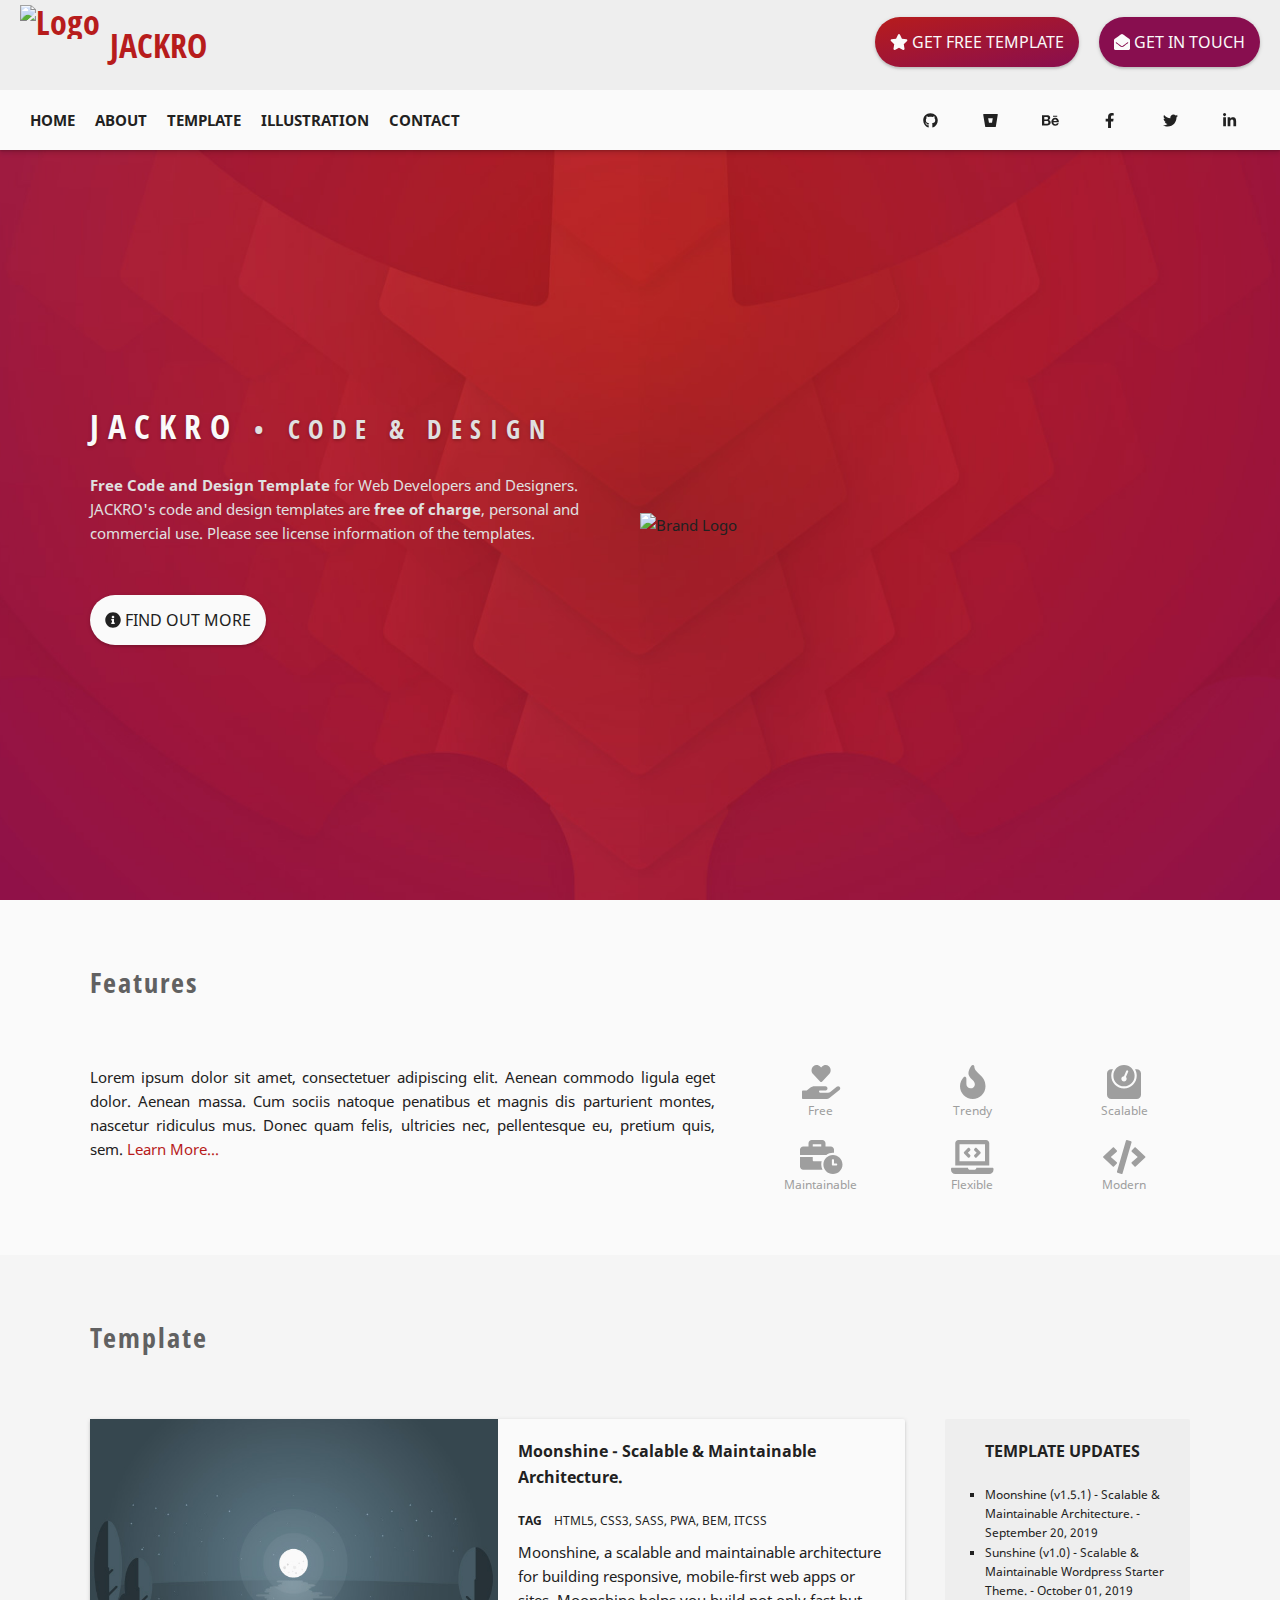
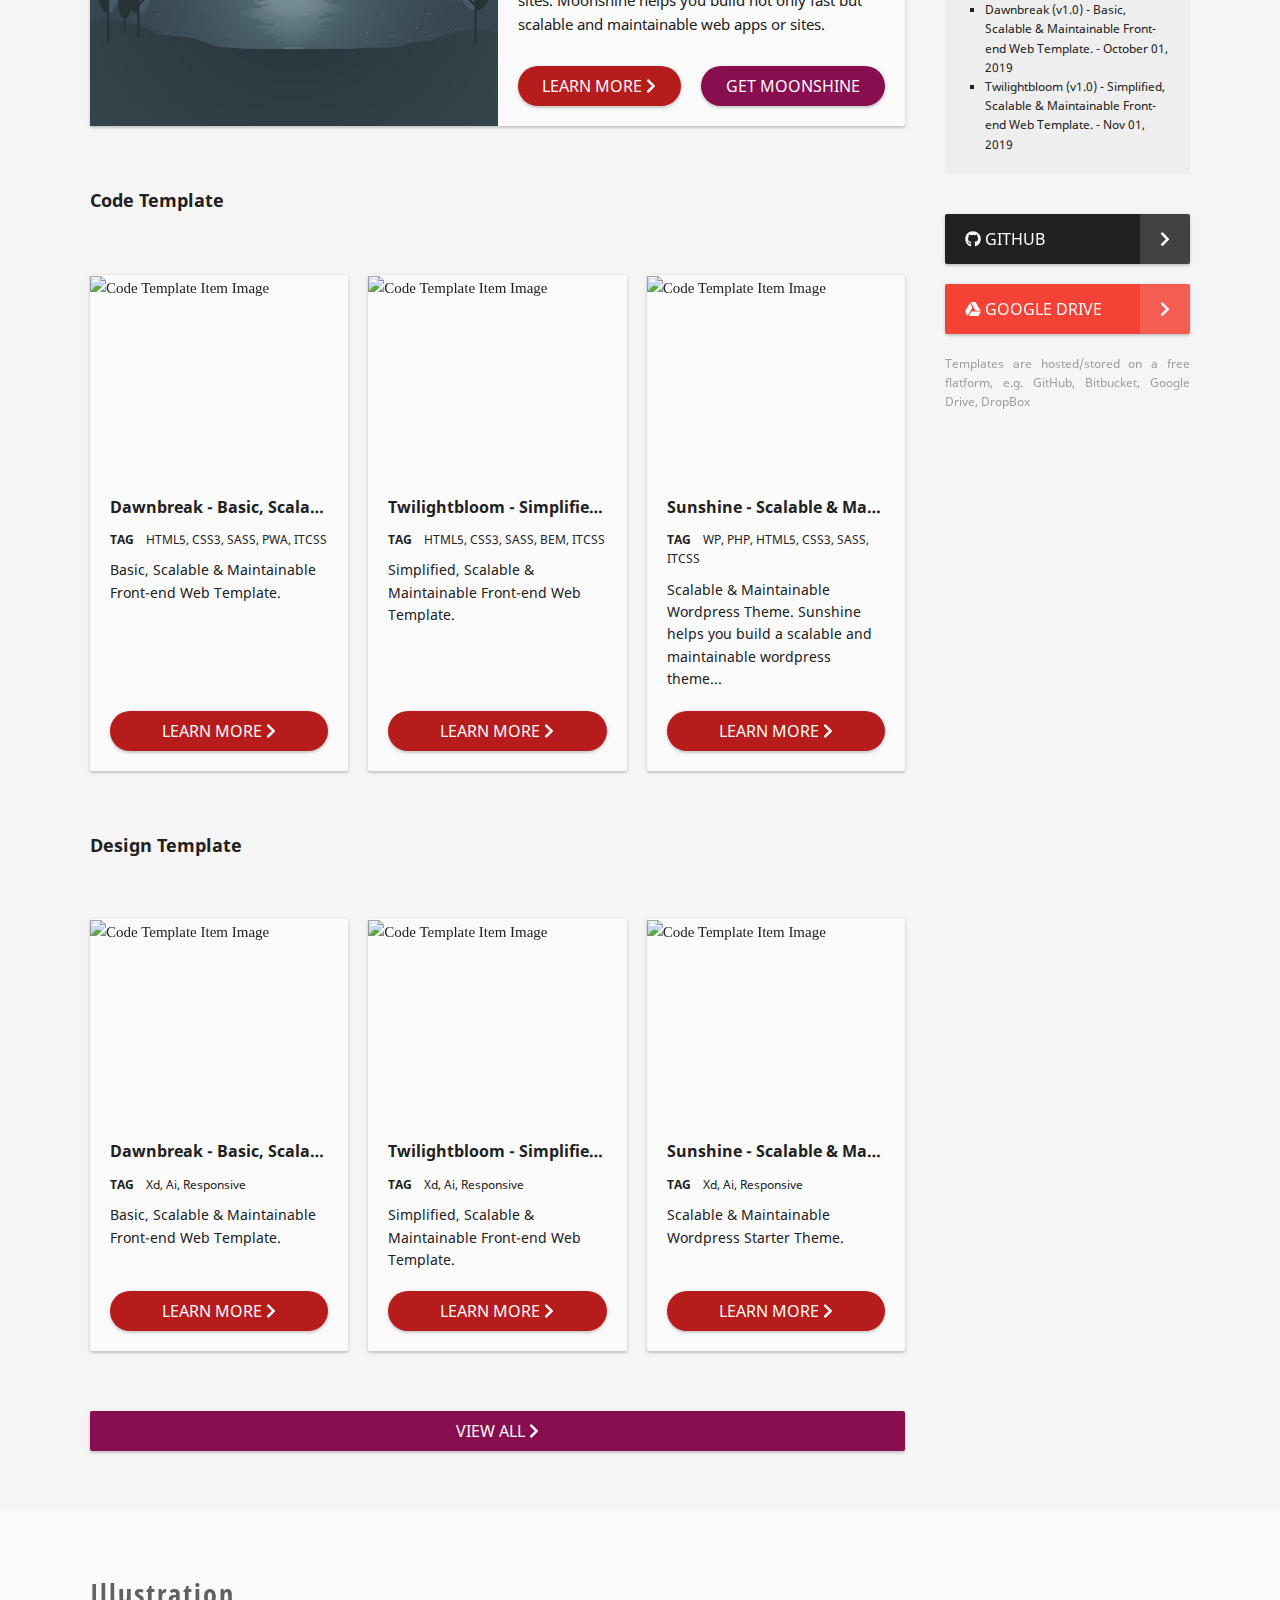
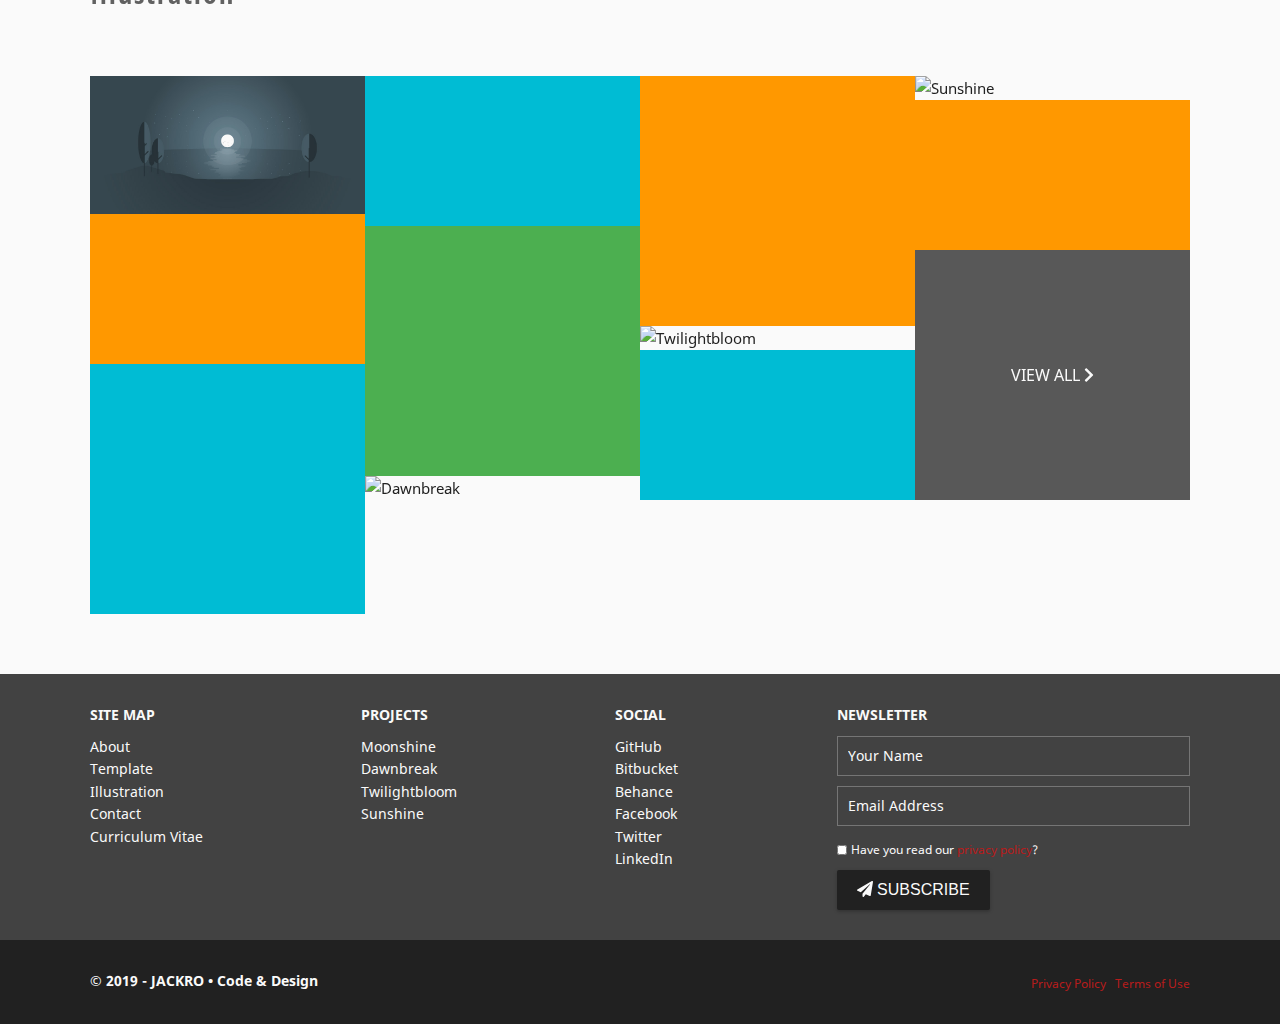
==== commit b40099e2: "Update: Illustration updated, minor changes on headings and links." ====
--- a/index.html
+++ b/index.html
@@ -60,8 +60,8 @@
           <picture class="c-site-branding__logo">
             <source media="(max-width: 991px)" srcset="assets/images/logo-brand-light-large.png 2x, assets/images/logo-brand-light-medium.png">
             <source media="(min-width: 992px)" srcset="assets/images/logo-brand-scorch-large.png 2x, assets/images/logo-brand-scorch-medium.png">
-            <img class="u-hidden-lg-min" src="assets/images/logo-brand-light-small.png" alt="Jack Brand Logo">
-            <img class="u-hidden-lg-max" src="assets/images/logo-brand-scorch-small.png" alt="Jack Brand Logo">
+            <img class="u-hidden-lg-min" src="assets/images/logo-brand-light-small.png" alt="Logo">
+            <img class="u-hidden-lg-max" src="assets/images/logo-brand-scorch-small.png" alt="Logo">
           </picture>
           <h1 class="c-site-branding__title">JACKRO<small class="c-site-branding__easter-egg">&nbsp;&bull;&nbsp;CODE &amp; DESIGN</small></h1></a>
         </div><!-- End - branding -->
@@ -85,7 +85,7 @@
             <li class="c-site-nav__item c-site-nav__item--active"><a href="index.html"><i class="c-site-nav__icon fas fa-home u-hidden-lg-min"></i>Home</a></li>
             <li class="c-site-nav__item"><a href="#"><i class="c-site-nav__icon fas fa-info-circle u-hidden-lg-min"></i>About</a></li>
             <li class="c-site-nav__item"><a href="#"><i class="c-site-nav__icon fas fa-star u-hidden-lg-min"></i>Template</a></li>
-            <li class="c-site-nav__item"><a href="#"><i class="c-site-nav__icon fas fa-palette u-hidden-lg-min"></i>Portfolio</a></li>
+            <li class="c-site-nav__item"><a href="#"><i class="c-site-nav__icon fas fa-palette u-hidden-lg-min"></i>Illustration</a></li>
             <li class="c-site-nav__item"><a href="#"><i class="c-site-nav__icon fas fa-envelope u-hidden-lg-min"></i>Contact</a></li>
           </ul>
 
@@ -150,7 +150,7 @@
 
                   <p class="u-text-justify">Lorem ipsum dolor sit amet, consectetuer adipiscing elit. Aenean commodo ligula eget dolor.
                   Aenean massa. Cum sociis natoque penatibus et magnis dis parturient montes, nascetur ridiculus mus.
-                  Donec quam felis, ultricies nec, pellentesque eu, pretium quis, sem. <a href="#!">Learn More</a></p>
+                  Donec quam felis, ultricies nec, pellentesque eu, pretium quis, sem. <a href="#!">Learn More...</a></p>
 
                 </div><!-- End - flex item -->
 
@@ -178,7 +178,7 @@
                     </div><!-- End - flex item -->
                     <div class="l-flex__item-4 u-text-center">
                       <i class="u-color-grey-500 u-font-mega-large fas fa-code"></i>
-                      <p class="u-color-grey-500 u-font-small">Latest Web Tech</p>
+                      <p class="u-color-grey-500 u-font-small">Modern</p>
                     </div><!-- End - flex item -->
                   </div><!-- End - flex -->
 
@@ -354,26 +354,26 @@
           <div class="l-container">
             <section class="l-section">
 
-              <h2 class="c-heading-section u-mar-bottom-30 u-mar-bottom-md-60">Portfolio</h2>
+              <h2 class="c-heading-section u-mar-bottom-30 u-mar-bottom-md-60">Illustration</h2>
 
               <div class="l-flex">
                 <div class="l-flex__item-6 l-flex__item-md-3">
-                  <img class="u-image-fluid u-image-block u-hover-effect u-hover-effect--zoom-in" src="assets/images/image-moonshine.jpg" alt="Moonshine">
+                  <div class="u-overflow-hidden"><img class="u-image-fluid u-image-block u-hover-effect u-hover-effect--zoom-in" src="assets/images/image-moonshine.jpg" alt="Moonshine"></div>
                   <div style="height: 150px;" class="u-background-warning"></div><!-- DUMMY BLOCK -->
                   <div style="height: 250px;" class="u-background-info"></div><!-- DUMMY BLOCK -->
                 </div><!-- End - flex item -->
                 <div class="l-flex__item-6 l-flex__item-md-3">
                   <div style="height: 150px;" class="u-background-info"></div><!-- DUMMY BLOCK -->
                   <div style="height: 250px;" class="u-background-success"></div><!-- DUMMY BLOCK -->
-                  <img class="u-image-fluid u-image-block u-hover-effect u-hover-effect--zoom-in" src="assets/images/image-dawnbreak.jpg" alt="Dawnbreak">
+                  <div class="u-overflow-hidden"><img class="u-image-fluid u-image-block u-hover-effect u-hover-effect--zoom-in" src="assets/images/image-dawnbreak.jpg" alt="Dawnbreak"></div>
                 </div><!-- End - flex item -->
                 <div class="l-flex__item-6 l-flex__item-md-3">
                   <div style="height: 250px;" class="u-background-warning"></div><!-- DUMMY BLOCK -->
-                  <img class="u-image-fluid u-image-block u-hover-effect u-hover-effect--zoom-in" src="assets/images/image-twilightbloom.jpg" alt="Twilightbloom">
+                  <div class="u-overflow-hidden"><img class="u-image-fluid u-image-block u-hover-effect u-hover-effect--zoom-in" src="assets/images/image-twilightbloom.jpg" alt="Twilightbloom"></div>
                   <div style="height: 150px;" class="u-background-info"></div><!-- DUMMY BLOCK -->
                 </div><!-- End - flex item -->
                 <div class="l-flex__item-6 l-flex__item-md-3">
-                  <img class="u-image-fluid u-image-block u-hover-effect u-hover-effect--zoom-in" src="assets/images/image-sunshine.jpg" alt="Sunshine">
+                  <div class="u-overflow-hidden"><img class="u-image-fluid u-image-block u-hover-effect u-hover-effect--zoom-in" src="assets/images/image-sunshine.jpg" alt="Sunshine"></div>
                   <div style="height: 150px;" class="u-background-warning"></div><!-- DUMMY BLOCK -->
                   <div style="height: 250px;"><a class="c-button c-button--fluid-box" href="#!">View All&nbsp;<i class="fas fa-chevron-right"></i></a></div><!-- DUMMY BLOCK -->
                 </div><!-- End - flex item -->
@@ -401,7 +401,7 @@
                 <ul class="c-footer-nav">
                   <li class="c-footer-nav__item"><a href="#!">About</a></li>
                   <li class="c-footer-nav__item"><a href="#!">Template</a></li>
-                  <li class="c-footer-nav__item"><a href="#!">Portfolio</a></li>
+                  <li class="c-footer-nav__item"><a href="#!">Illustration</a></li>
                   <li class="c-footer-nav__item"><a href="#!">Contact</a></li>
                   <li class="c-footer-nav__item"><a href="#!">Curriculum Vitae</a></li>
                 </ul><!-- End - footer nav -->
@@ -419,7 +419,7 @@
               </div><!-- End - flex item -->
 
               <div class="l-flex__item">
-                <h5 class="u-color-light u-font-medium u-mar-bottom-10">OTHER MEDIA</h5>
+                <h5 class="u-color-light u-font-medium u-mar-bottom-10">SOCIAL</h5>
 
                 <ul class="c-footer-nav">
                   <li class="c-footer-nav__item"><a href="#!">GitHub</a></li>
@@ -432,18 +432,18 @@
               </div><!-- End - flex item -->
 
               <div class="l-flex__item-12 l-flex__item-md-4">
-                <h5 class="u-color-light u-font-medium u-mar-bottom-10">CONTACT FORM</h5>
+                <h5 class="u-color-light u-font-medium u-mar-bottom-10">NEWSLETTER</h5>
 
                 <form class="c-form u-color-light gform" method="POST" action="https://script.google.com/macros/s/AKfycbwDADvWm0GiEXslhwkN8sg8oRkaUp9r9ZVpTEGn/exec">
                   <h4 class="thankyou-message" style="display:none;"><i class="fas fa-check-circle"></i>&nbsp;Message successfully sent. We will get back to you soon!</h4>
                   <input id="honeypot" type="text" name="honeypot" value="">
-                  <input class="u-mar-bottom-10" name="email" type="email" required placeholder="Email Address">
-                  <textarea class="u-mar-bottom-10" name="message" required placeholder="Your Message"></textarea>
+                  <input class="u-mar-bottom-10" name="name" type="text" placeholder="Your Name" required>
+                  <input class="u-mar-bottom-10" name="email" type="email" placeholder="Email Address" required>
                   <div class="u-mar-bottom-10">
                     <input type="checkbox" onchange="document.getElementById('sendMail').disabled = !this.checked;">
-                    <span class="u-font-small">Have you read our <a class="u-color-light" href="#!">privacy and terms</a>?</span>
+                    <span class="u-font-small">Have you read our <a href="#!">privacy policy</a>?</span>
                   </div>
-                  <button class="c-button c-button--dark" type="submit" id="sendMail" disabled><i class="fas fa-paper-plane"></i>&nbsp;Send Email</button>
+                  <button class="c-button c-button--edgy c-button--dark" type="submit" id="sendMail" disabled><i class="fas fa-paper-plane"></i>&nbsp;Subscribe</button>
                 </form>
               </div><!-- End - flex item -->
             </div><!-- End - flex -->
@@ -461,7 +461,8 @@
                 <h5 class="u-color-light u-font-small u-font-medium-md">&copy; 2019 - JACKRO &bull; Code &amp; Design</h5>
               </div><!-- End - flex item -->
               <div class="l-flex__item">
-                <a class="u-color-grey-700 u-font-small" href="#!">Privacy and Terms</a>
+                <a class="u-font-small u-mar-left-5" href="#!">Privacy Policy</a>
+                <a class="u-font-small u-mar-left-5" href="#!">Terms of Use</a>
               </div><!-- End - flex item -->
             </div><!-- End - flex -->
 
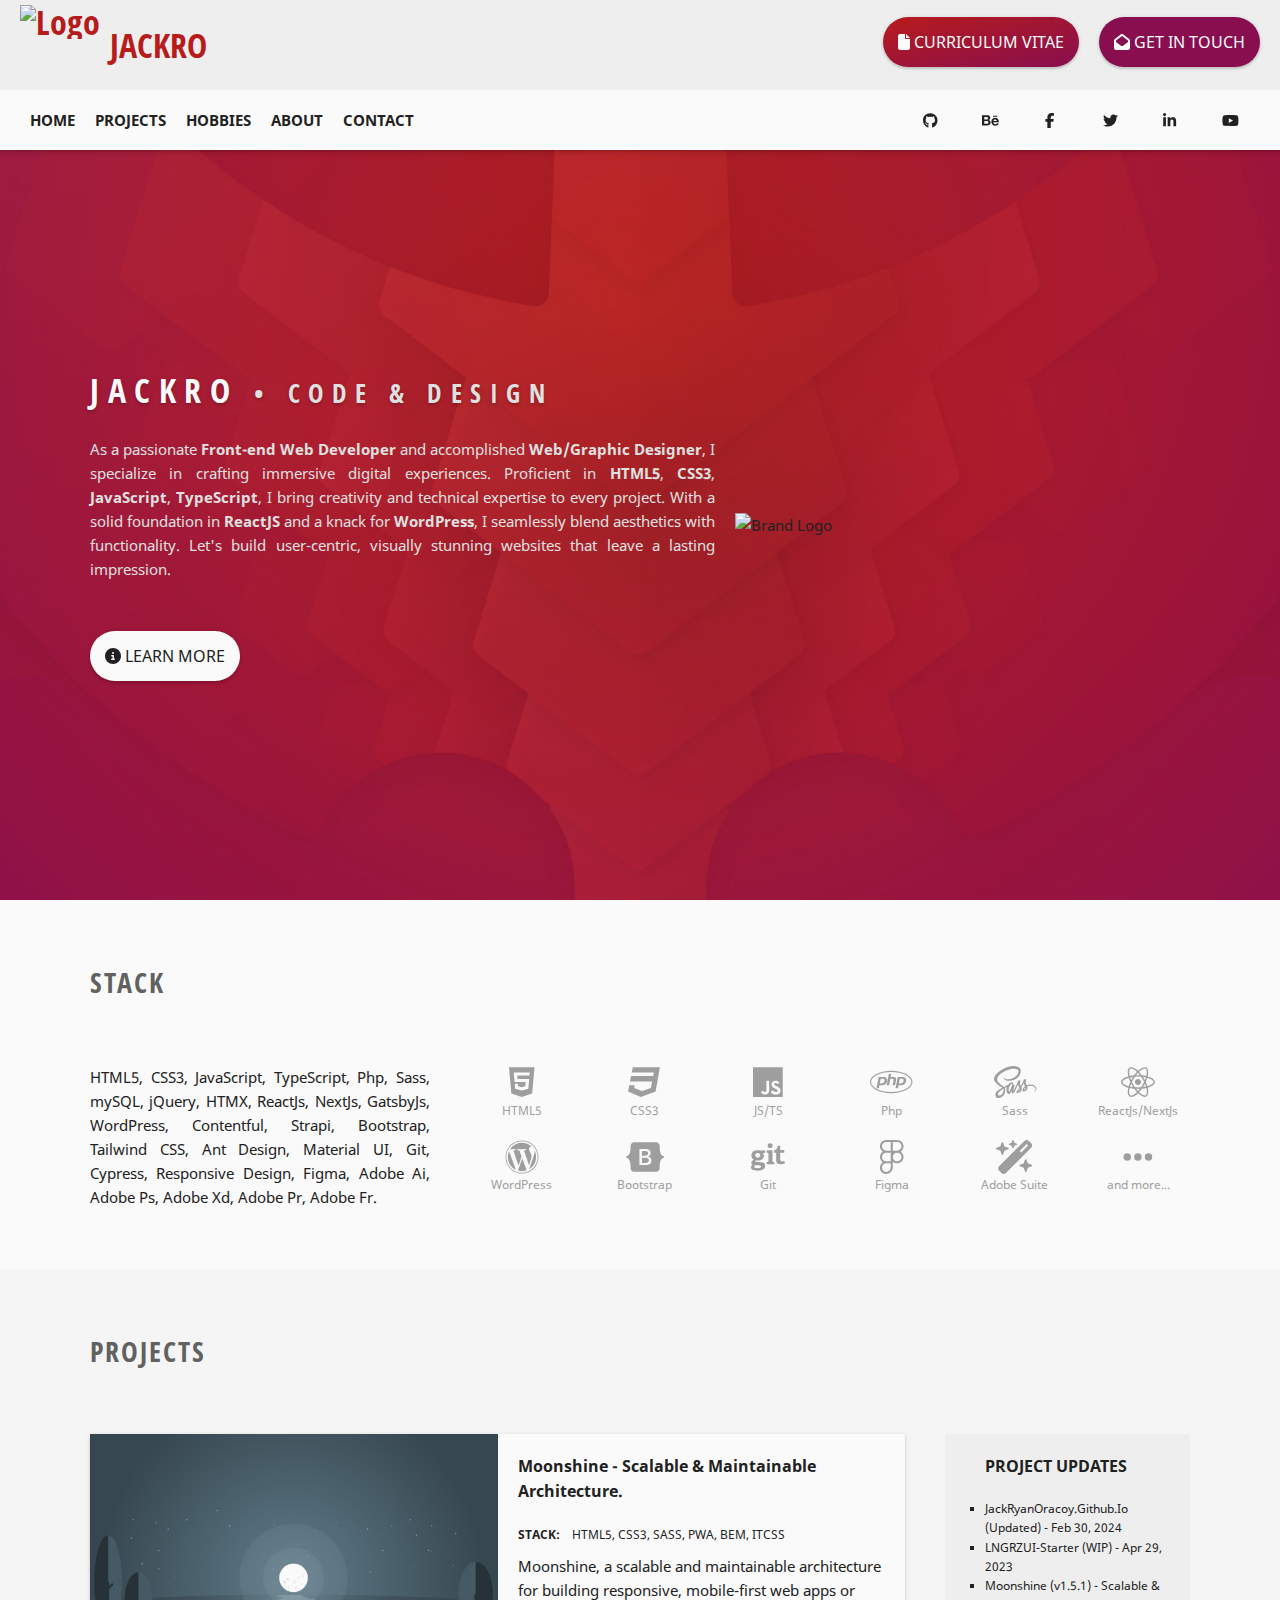
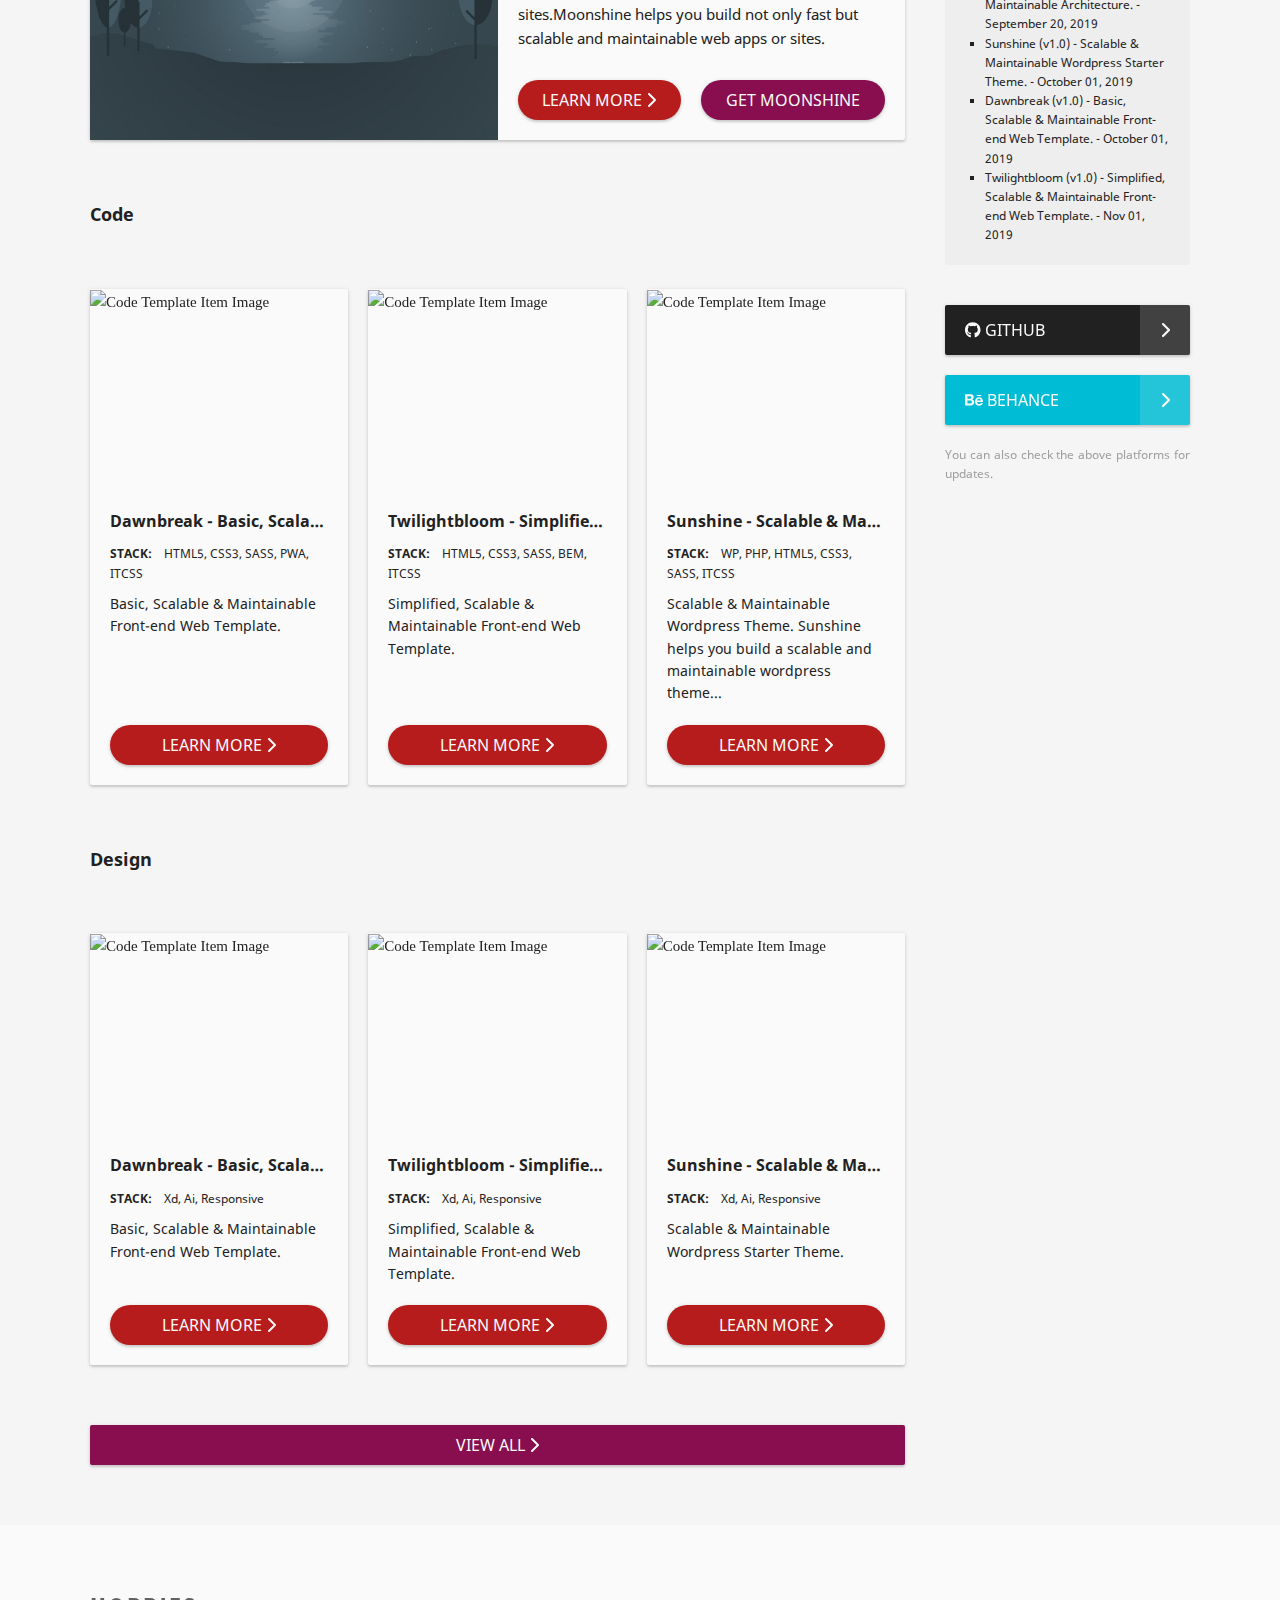
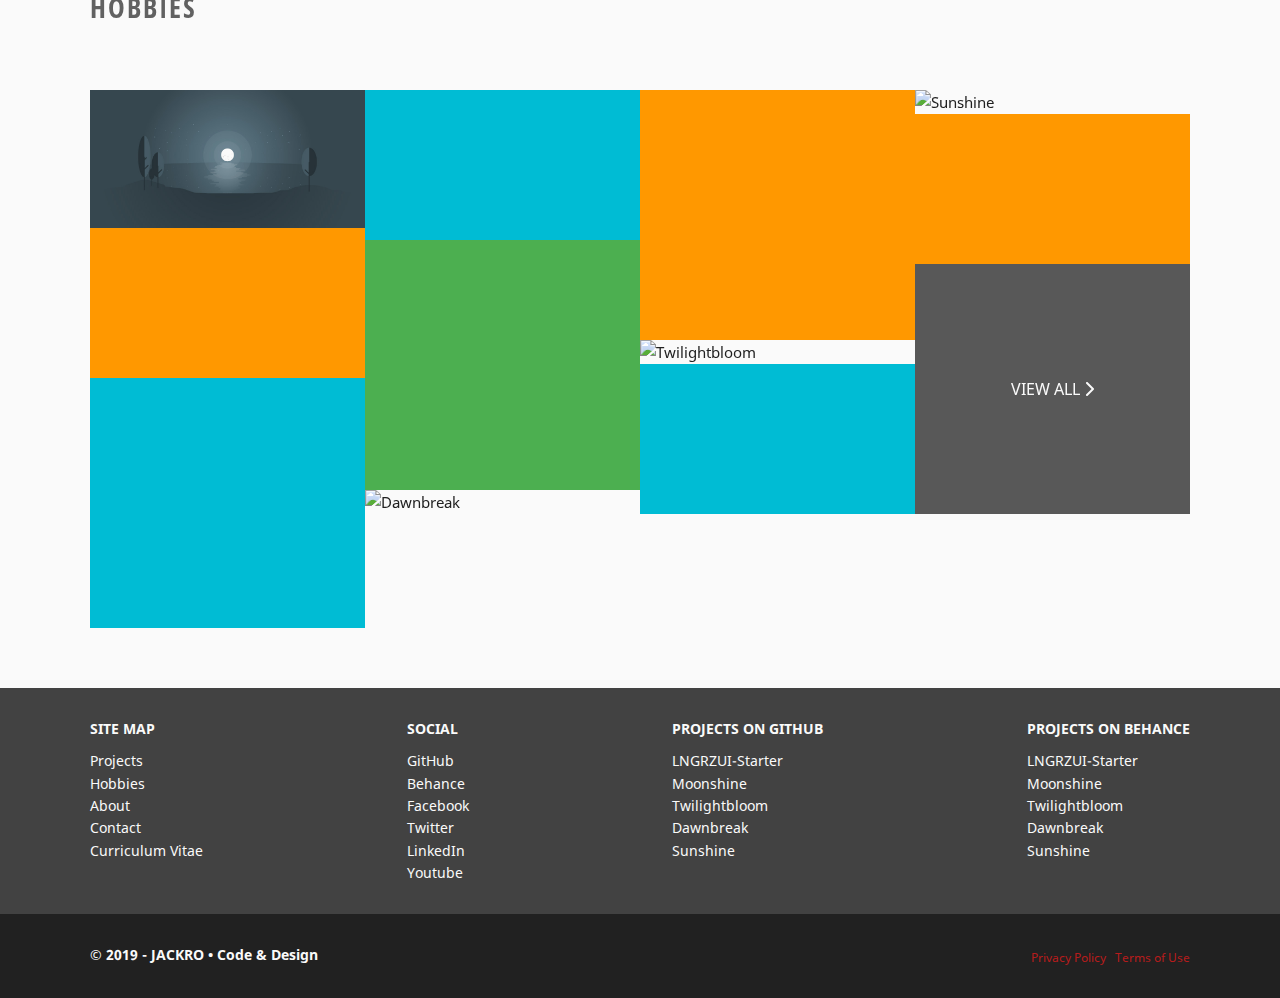
==== commit 85bddb15: "Made some update." ====
--- a/index.html
+++ b/index.html
@@ -67,7 +67,7 @@
         </div><!-- End - branding -->
 
         <div class="l-site-header__action l-flex l-flex--jus-center l-gap-20">
-          <div class="l-flex__item l-gap__item"><a class="c-button c-button--cta c-button--gradient" href="#"><i class="fas fa-star"></i><span class="u-hidden-lg-max">&nbsp;Get Free Template</span></a></div>
+          <div class="l-flex__item l-gap__item"><a class="c-button c-button--cta c-button--gradient" href="#"><i class="fas fa-file"></i><span class="u-hidden-lg-max">&nbsp;Curriculum Vitae</span></a></div>
           <div class="l-flex__item l-gap__item"><a class="c-button c-button--cta c-button--secondary" href="#"><i class="fas fa-envelope-open"></i><span class="u-hidden-lg-max">&nbsp;Get In Touch</span></a></div>
         </div><!-- End - cta -->
 
@@ -83,19 +83,19 @@
           <ul class="c-site-nav u-mar-bottom-10 u-mar-bottom-lg-0">
             <li class="c-site-nav__item c-site-nav__item--branding"><a href="index.html"><img class="c-site-nav__logo" src="assets/images/logo-brand-dark-small.png" alt="Jack Brand Logo"></a></li>
             <li class="c-site-nav__item c-site-nav__item--active"><a href="index.html"><i class="c-site-nav__icon fas fa-home u-hidden-lg-min"></i>Home</a></li>
+            <li class="c-site-nav__item"><a href="#"><i class="c-site-nav__icon fas fa-star u-hidden-lg-min"></i>Projects</a></li>
+            <li class="c-site-nav__item"><a href="#"><i class="c-site-nav__icon fas fa-palette u-hidden-lg-min"></i>Hobbies</a></li>
             <li class="c-site-nav__item"><a href="#"><i class="c-site-nav__icon fas fa-info-circle u-hidden-lg-min"></i>About</a></li>
-            <li class="c-site-nav__item"><a href="#"><i class="c-site-nav__icon fas fa-star u-hidden-lg-min"></i>Template</a></li>
-            <li class="c-site-nav__item"><a href="#"><i class="c-site-nav__icon fas fa-palette u-hidden-lg-min"></i>Illustration</a></li>
             <li class="c-site-nav__item"><a href="#"><i class="c-site-nav__icon fas fa-envelope u-hidden-lg-min"></i>Contact</a></li>
           </ul>
 
           <ul class="c-site-nav u-mar-bottom-10 u-mar-bottom-lg-0">
-            <li class="c-site-nav__item"><a href="#"><i class="c-site-nav__icon fab fa-github"></i><span class="u-hidden-lg-min">GitHub</span></a></li>
-            <li class="c-site-nav__item"><a href="#"><i class="c-site-nav__icon fab fa-bitbucket"></i><span class="u-hidden-lg-min">Bitbucket</span></a></li>
-            <li class="c-site-nav__item"><a href="#"><i class="c-site-nav__icon fab fa-behance"></i><span class="u-hidden-lg-min">Behance</span></a></li>
-            <li class="c-site-nav__item"><a href="#"><i class="c-site-nav__icon fab fa-facebook-f"></i><span class="u-hidden-lg-min">Facebook</span></a></li>
-            <li class="c-site-nav__item"><a href="#"><i class="c-site-nav__icon fab fa-twitter"></i><span class="u-hidden-lg-min">Twitter</span></a></li>
-            <li class="c-site-nav__item"><a href="#"><i class="c-site-nav__icon fab fa-linkedin-in"></i><span class="u-hidden-lg-min">LinkedIn</span></a></li>
+            <li class="c-site-nav__item"><a href="https://github.com/jackryanoracoy"><i class="c-site-nav__icon fab fa-github"></i><span class="u-hidden-lg-min">GitHub</span></a></li>
+            <li class="c-site-nav__item"><a href="https://www.behance.net/jackryanor7dac"><i class="c-site-nav__icon fab fa-behance"></i><span class="u-hidden-lg-min">Behance</span></a></li>
+            <li class="c-site-nav__item"><a href="https://facebook.com/jackryanoracoy"><i class="c-site-nav__icon fab fa-facebook-f"></i><span class="u-hidden-lg-min">Facebook</span></a></li>
+            <li class="c-site-nav__item"><a href="https://twitter.com/jackryanoracoy"><i class="c-site-nav__icon fab fa-twitter"></i><span class="u-hidden-lg-min">Twitter</span></a></li>
+            <li class="c-site-nav__item"><a href="https://www.linkedin.com/in/jackryanoracoy/"><i class="c-site-nav__icon fab fa-linkedin-in"></i><span class="u-hidden-lg-min">LinkedIn</span></a></li>
+            <li class="c-site-nav__item"><a href="https://www.youtube.com/jackrotech"><i class="c-site-nav__icon fab fa-youtube"></i><span class="u-hidden-lg-min">Youtube</span></a></li>
           </ul>
         </nav><!-- End - navigation -->
 
@@ -109,20 +109,30 @@
       <div class="l-site-atf l-parallax u-background-primary">
 
         <div class="l-container l-flex l-flex--alt-center u-height-100">
-          <div class="l-flex__item-12 l-flex__item-md-8 l-flex__item-xl-6">
+          <div class="l-flex__item-12 l-flex__item-md-8 l-flex__item-xl-7">
             <section class="l-section l-section--padding-narrow">
 
-              <h2 class="c-heading-above-the-fold u-mar-bottom-20">JACKRO<small class="c-heading-above-the-fold__easter-egg">&nbsp;&bull;&nbsp;CODE &amp; DESIGN</small></h2>
-              <p class="u-color-grey-300 u-mar-bottom-20 u-mar-bottom-lg-50"><strong>Free Code and Design Template</strong> for Web Developers and Designers.
-              <br>JACKRO's code and design templates are <strong>free of charge</strong>, personal and commercial use. Please see license information of the templates.</p>
-              <a class="c-button c-button--cta c-button--light" href="#"><i class="fas fa-info-circle"></i>&nbsp;Find Out More</a>
+              <h2 class="c-heading-above-the-fold u-mar-bottom-20">JACKRO<small class="c-heading-above-the-fold__easter-egg">&nbsp;•&nbsp;CODE &amp; DESIGN</small></h2>
+              <p class="u-text-justify u-color-grey-300 u-mar-bottom-20 u-mar-bottom-lg-50">
+                As a passionate <strong>Front-end Web Developer</strong> and accomplished <strong>Web/Graphic Designer</strong>, 
+                I specialize in crafting immersive digital experiences. 
+                Proficient in <b>HTML5</b>, <b>CSS3</b>, <b>JavaScript</b>, <b>TypeScript</b>, 
+                I bring creativity and technical expertise to every project. 
+                With a solid foundation in <b>ReactJS</b> and a knack for <b>WordPress</b>, 
+                I seamlessly blend aesthetics with functionality. 
+                Let's build user-centric, visually stunning websites that leave a lasting impression.
+              </p>
+              <a class="c-button c-button--cta c-button--light" href="#"><i class="fas fa-info-circle"></i>&nbsp;Learn More</a>
 
             </section><!-- End - section -->
           </div><!-- End - flex content -->
 
-          <div class="l-flex__item-12 l-flex__item-md-4 l-flex__item-xl-6 u-hidden-md-max">
-            <img class="u-image-fluid" srcset="assets/images/logo-brand-light-large.png 2x, assets/images/logo-brand-light-medium.png"
-            src="assets/images/logo-brand-light-medium.png" alt="Brand Logo">
+          <div class="l-flex__item-12 l-flex__item-md-4 l-flex__item-xl-5 u-hidden-md-max">
+            <img 
+              class="u-image-fluid" 
+              srcset="assets/images/logo-brand-light-large.png 2x, assets/images/logo-brand-light-medium.png"
+              src="assets/images/logo-brand-light-medium.png" alt="Brand Logo"
+            >
           </div>
         </div><!-- End - container -->
 
@@ -143,42 +153,67 @@
           <div class="l-container">
             <section class="l-section">
 
-              <h2 class="c-heading-section u-mar-bottom-30 u-mar-bottom-md-60">Features</h2>
+              <h2 class="c-heading-section u-mar-bottom-30 u-mar-bottom-md-60">STACK</h2>
 
               <div class="l-flex l-gap-40 l-gap-md-40">
-                <div class="l-flex__item-12 l-flex__item-md-7">
-
-                  <p class="u-text-justify">Lorem ipsum dolor sit amet, consectetuer adipiscing elit. Aenean commodo ligula eget dolor.
-                  Aenean massa. Cum sociis natoque penatibus et magnis dis parturient montes, nascetur ridiculus mus.
-                  Donec quam felis, ultricies nec, pellentesque eu, pretium quis, sem. <a href="#!">Learn More...</a></p>
-
-                </div><!-- End - flex item -->
-
-                <div class="l-flex__item-12 l-flex__item-md-5">
+                <div class="l-flex__item-12 l-flex__item-md-4">
+
+                  <p class="u-text-justify">
+                    HTML5, CSS3, JavaScript, TypeScript, Php, Sass, mySQL, jQuery, HTMX, ReactJs, NextJs, GatsbyJs, WordPress, Contentful, Strapi, 
+                    Bootstrap, Tailwind CSS, Ant Design, Material UI, Git, Cypress, Responsive Design, Figma, Adobe Ai, Adobe Ps, Adobe Xd, Adobe Pr, Adobe Fr.
+                  </p>
+
+                </div><!-- End - flex item -->
+
+                <div class="l-flex__item-12 l-flex__item-md-8">
                   <div class="l-flex l-gap-20">
-                    <div class="l-flex__item-4 u-text-center">
-                      <i class="u-color-grey-500 u-font-mega-large fas fa-hand-holding-heart"></i>
-                      <p class="u-color-grey-500 u-font-small">Free</p>
-                    </div><!-- End - flex item -->
-                    <div class="l-flex__item-4 u-text-center">
-                      <i class="u-color-grey-500 u-font-mega-large fas fa-fire"></i>
-                      <p class="u-color-grey-500 u-font-small">Trendy</p>
-                    </div><!-- End - flex item -->
-                    <div class="l-flex__item-4 u-text-center">
-                      <i class="u-color-grey-500 u-font-mega-large fas fa-weight"></i>
-                      <p class="u-color-grey-500 u-font-small">Scalable</p>
-                    </div><!-- End - flex item -->
-                    <div class="l-flex__item-4 u-text-center">
-                      <i class="u-color-grey-500 u-font-mega-large fas fa-business-time"></i>
-                      <p class="u-color-grey-500 u-font-small">Maintainable</p>
-                    </div><!-- End - flex item -->
-                    <div class="l-flex__item-4 u-text-center">
-                      <i class="u-color-grey-500 u-font-mega-large fas fa-laptop-code"></i>
-                      <p class="u-color-grey-500 u-font-small">Flexible</p>
-                    </div><!-- End - flex item -->
-                    <div class="l-flex__item-4 u-text-center">
-                      <i class="u-color-grey-500 u-font-mega-large fas fa-code"></i>
-                      <p class="u-color-grey-500 u-font-small">Modern</p>
+                    <div class="l-flex__item-4 l-flex__item-md-2 u-text-center">
+                      <i class="u-color-grey-500 u-font-mega-large fa-brands fa-html5"></i>
+                      <p class="u-color-grey-500 u-font-small">HTML5</p>
+                    </div><!-- End - flex item -->
+                    <div class="l-flex__item-4 l-flex__item-md-2 u-text-center">
+                      <i class="u-color-grey-500 u-font-mega-large fa-brands fa-css3"></i>
+                      <p class="u-color-grey-500 u-font-small">CSS3</p>
+                    </div><!-- End - flex item -->
+                    <div class="l-flex__item-4 l-flex__item-md-2 u-text-center">
+                      <i class="u-color-grey-500 u-font-mega-large fa-brands fa-js"></i>
+                      <p class="u-color-grey-500 u-font-small">JS/TS</p>
+                    </div><!-- End - flex item -->
+                    <div class="l-flex__item-4 l-flex__item-md-2 u-text-center">
+                      <i class="u-color-grey-500 u-font-mega-large fa-brands fa-php"></i>
+                      <p class="u-color-grey-500 u-font-small">Php</p>
+                    </div><!-- End - flex item -->
+                    <div class="l-flex__item-4 l-flex__item-md-2 u-text-center">
+                      <i class="u-color-grey-500 u-font-mega-large fa-brands fa-sass"></i>
+                      <p class="u-color-grey-500 u-font-small">Sass</p>
+                    </div><!-- End - flex item -->
+                    <div class="l-flex__item-4 l-flex__item-md-2 u-text-center">
+                      <i class="u-color-grey-500 u-font-mega-large fa-brands fa-react"></i>
+                      <p class="u-color-grey-500 u-font-small">ReactJs/NextJs</p>
+                    </div><!-- End - flex item -->
+                    <div class="l-flex__item-4 l-flex__item-md-2 u-text-center">
+                      <i class="u-color-grey-500 u-font-mega-large fa-brands fa-wordpress"></i>
+                      <p class="u-color-grey-500 u-font-small">WordPress</p>
+                    </div><!-- End - flex item -->
+                    <div class="l-flex__item-4 l-flex__item-md-2 u-text-center">
+                      <i class="u-color-grey-500 u-font-mega-large fa-brands fa-bootstrap"></i>
+                      <p class="u-color-grey-500 u-font-small">Bootstrap</p>
+                    </div><!-- End - flex item -->
+                    <div class="l-flex__item-4 l-flex__item-md-2 u-text-center">
+                      <i class="u-color-grey-500 u-font-mega-large fa-brands fa-git"></i>
+                      <p class="u-color-grey-500 u-font-small">Git</p>
+                    </div><!-- End - flex item -->
+                    <div class="l-flex__item-4 l-flex__item-md-2 u-text-center">
+                      <i class="u-color-grey-500 u-font-mega-large fa-brands fa-figma"></i>
+                      <p class="u-color-grey-500 u-font-small">Figma</p>
+                    </div><!-- End - flex item -->
+                    <div class="l-flex__item-4 l-flex__item-md-2 u-text-center">
+                      <i class="u-color-grey-500 u-font-mega-large fa-solid fa-wand-magic-sparkles"></i>
+                      <p class="u-color-grey-500 u-font-small">Adobe Suite</p>
+                    </div><!-- End - flex item -->
+                    <div class="l-flex__item-4 l-flex__item-md-2 u-text-center">
+                      <i class="u-color-grey-500 u-font-mega-large fa-solid fa-ellipsis"></i>
+                      <p class="u-color-grey-500 u-font-small">and more...</p>
                     </div><!-- End - flex item -->
                   </div><!-- End - flex -->
 
@@ -193,7 +228,7 @@
           <div class="l-container">
             <section class="l-section">
 
-              <h2 class="c-heading-section u-mar-bottom-30 u-mar-bottom-md-60">Template</h2>
+              <h2 class="c-heading-section u-mar-bottom-30 u-mar-bottom-md-60">PROJECTS</h2>
 
               <div class="l-flex l-gap-40">
                 <div class="l-flex__item-12 l-flex__item-lg-9">
@@ -207,9 +242,11 @@
                     <div class="l-flex__item-12 l-flex__item-md-6">
                       <div class="c-card__content c-card__content--full">
                         <h4 class="c-heading-item c-heading-item--featured u-mar-bottom-20">Moonshine - Scalable & Maintainable Architecture.</h4>
-                        <p class="u-font-small u-font u-mar-bottom-10"><strong>TAG&emsp;</strong>HTML5, CSS3, SASS, PWA, BEM, ITCSS</p>
-                        <p class="u-mar-bottom-20">Moonshine, a scalable and maintainable architecture for building responsive, mobile-first web apps or sites.
-                        <wbr>Moonshine helps you build not only fast but scalable and maintainable web apps or sites.</p>
+                        <p class="u-font-small u-font u-mar-bottom-10"><strong>STACK:&emsp;</strong>HTML5, CSS3, SASS, PWA, BEM, ITCSS</p>
+                        <p class="u-mar-bottom-20">
+                          Moonshine, a scalable and maintainable architecture for building responsive, mobile-first web apps or sites.<wbr>
+                          Moonshine helps you build not only fast but scalable and maintainable web apps or sites.
+                        </p>
                         <div class="l-flex u-mar-top l-gap-20">
                           <div class="l-flex__item l-flex__grow"><a class="c-button c-button--full" href="#!">Learn More&nbsp;<i class="fas fa-chevron-right"></i></a></div>
                           <div class="l-flex__item l-flex__grow"><a class="c-button c-button--secondary c-button--full" href="#!">Get Moonshine</a></div>
@@ -220,7 +257,7 @@
 
                   <article class="l-article">
 
-                    <h3 class="c-heading-article u-mar-bottom-30 u-mar-bottom-md-60">Code Template</h3>
+                    <h3 class="c-heading-article u-mar-bottom-30 u-mar-bottom-md-60">Code</h3>
 
                     <div class="l-flex l-gap-20">
                       <div class="l-flex__item-12 l-flex__item-md-4">
@@ -230,7 +267,7 @@
                           </div><!-- End - card image -->
                           <div class="c-card__content l-flex l-flex--col">
                             <h4 class="c-heading-item u-mar-bottom-10">Dawnbreak - Basic, Scalable & Maintainable Front-end Web Template.</h4>
-                            <p class="u-font-small u-font u-mar-bottom-10"><strong>TAG&emsp;</strong>HTML5, CSS3, SASS, PWA, ITCSS</p>
+                            <p class="u-font-small u-font u-mar-bottom-10"><strong>STACK:&emsp;</strong>HTML5, CSS3, SASS, PWA, ITCSS</p>
                             <p class="u-font-medium u-mar-bottom-20">Basic, Scalable & Maintainable Front-end Web Template.</p>
                             <a class="c-button c-button--full u-mar-top" href="#!">Learn More&nbsp;<i class="fas fa-chevron-right"></i></a>
                           </div><!-- End - card content -->
@@ -243,7 +280,7 @@
                           </div><!-- End - card image -->
                           <div class="c-card__content l-flex l-flex--col">
                             <h4 class="c-heading-item u-mar-bottom-10">Twilightbloom - Simplified, Scalable & Maintainable Front-end Web Template.</h4>
-                            <p class="u-font-small u-font u-mar-bottom-10"><strong>TAG&emsp;</strong>HTML5, CSS3, SASS, BEM, ITCSS</p>
+                            <p class="u-font-small u-font u-mar-bottom-10"><strong>STACK:&emsp;</strong>HTML5, CSS3, SASS, BEM, ITCSS</p>
                             <p class="u-font-medium u-mar-bottom-20">Simplified, Scalable & Maintainable Front-end Web Template.</p>
                             <a class="c-button c-button--full u-mar-top" href="#!">Learn More&nbsp;<i class="fas fa-chevron-right"></i></a>
                           </div><!-- End - card content -->
@@ -256,7 +293,7 @@
                           </div><!-- End - card image -->
                           <div class="c-card__content l-flex l-flex--col">
                             <h4 class="c-heading-item u-mar-bottom-10">Sunshine - Scalable & Maintainable Wordpress Theme.</h4>
-                            <p class="u-font-small u-font u-mar-bottom-10"><strong>TAG&emsp;</strong>WP, PHP, HTML5, CSS3, SASS, ITCSS</p>
+                            <p class="u-font-small u-font u-mar-bottom-10"><strong>STACK:&emsp;</strong>WP, PHP, HTML5, CSS3, SASS, ITCSS</p>
                             <p class="u-font-medium u-mar-bottom-20">Scalable & Maintainable Wordpress Theme. Sunshine helps you build a scalable and maintainable wordpress theme...</p>
                             <a class="c-button c-button--full u-mar-top" href="#!">Learn More&nbsp;<i class="fas fa-chevron-right"></i></a>
                           </div><!-- End - card content -->
@@ -268,7 +305,7 @@
 
                   <article class="l-article">
 
-                    <h3 class="c-heading-article u-mar-bottom-30 u-mar-bottom-md-60">Design Template</h3>
+                    <h3 class="c-heading-article u-mar-bottom-30 u-mar-bottom-md-60">Design</h3>
 
                     <div class="l-flex l-gap-20">
                       <div class="l-flex__item-12 l-flex__item-md-4">
@@ -278,7 +315,7 @@
                           </div><!-- End - card image -->
                           <div class="c-card__content l-flex l-flex--col">
                             <h4 class="c-heading-item u-mar-bottom-10">Dawnbreak - Basic, Scalable & Maintainable Front-end Web Template.</h4>
-                            <p class="u-font-small u-font u-mar-bottom-10"><strong>TAG&emsp;</strong>Xd, Ai, Responsive</p>
+                            <p class="u-font-small u-font u-mar-bottom-10"><strong>STACK:&emsp;</strong>Xd, Ai, Responsive</p>
                             <p class="u-font-medium u-mar-bottom-20">Basic, Scalable & Maintainable Front-end Web Template.</p>
                             <a class="c-button c-button--full u-mar-top" href="#!">Learn More&nbsp;<i class="fas fa-chevron-right"></i></a>
                           </div><!-- End - card content -->
@@ -291,7 +328,7 @@
                           </div><!-- End - card image -->
                           <div class="c-card__content l-flex l-flex--col">
                             <h4 class="c-heading-item u-mar-bottom-10">Twilightbloom - Simplified, Scalable & Maintainable Front-end Web Template.</h4>
-                            <p class="u-font-small u-font u-mar-bottom-10"><strong>TAG&emsp;</strong>Xd, Ai, Responsive</p>
+                            <p class="u-font-small u-font u-mar-bottom-10"><strong>STACK:&emsp;</strong>Xd, Ai, Responsive</p>
                             <p class="u-font-medium u-mar-bottom-20">Simplified, Scalable & Maintainable Front-end Web Template.</p>
                             <a class="c-button c-button--full u-mar-top" href="#!">Learn More&nbsp;<i class="fas fa-chevron-right"></i></a>
                           </div><!-- End - card content -->
@@ -304,7 +341,7 @@
                           </div><!-- End - card image -->
                           <div class="c-card__content l-flex l-flex--col">
                             <h4 class="c-heading-item u-mar-bottom-10">Sunshine - Scalable & Maintainable Wordpress Starter Theme.</h4>
-                            <p class="u-font-small u-font u-mar-bottom-10"><strong>TAG&emsp;</strong>Xd, Ai, Responsive</p>
+                            <p class="u-font-small u-font u-mar-bottom-10"><strong>STACK:&emsp;</strong>Xd, Ai, Responsive</p>
                             <p class="u-font-medium u-mar-bottom-20">Scalable & Maintainable Wordpress Starter Theme.</p>
                             <a class="c-button c-button--full u-mar-top" href="#!">Learn More&nbsp;<i class="fas fa-chevron-right"></i></a>
                           </div><!-- End - card content -->
@@ -321,12 +358,14 @@
                 <div class="l-flex__item-12 l-flex__item-lg-3">
                   <aside class="l-aside">
                     <div class="c-highlight c-highlight--grey u-mar-bottom-20 u-mar-bottom-md-40">
-                      <h4 class="u-font-default u-pad-left-20 u-mar-bottom-20">TEMPLATE UPDATES</h4>
+                      <h4 class="u-font-default u-pad-left-20 u-mar-bottom-20">PROJECT UPDATES</h4>
                       <ul class="u-list u-list--square u-pad-left-20 u-font-small">
-                        <li><a href="#!">Moonshine (v1.5.1) - Scalable & Maintainable Architecture. - September 20, 2019</a></li>
-                        <li><a href="#!">Sunshine (v1.0) - Scalable & Maintainable Wordpress Starter Theme. - October 01, 2019</a></li>
-                        <li><a href="#!">Dawnbreak (v1.0) - Basic, Scalable & Maintainable Front-end Web Template. - October 01, 2019</a></li>
-                        <li><a href="#!">Twilightbloom (v1.0) - Simplified, Scalable & Maintainable Front-end Web Template. - Nov 01, 2019</a></li>
+                        <li><a href="https://jackryanoracoy.github.io/">JackRyanOracoy.Github.Io (Updated) - Feb 30, 2024</a></li>
+                        <li><a href="https://github.com/jackryanoracoy/LNGRZUI-Starter">LNGRZUI-Starter (WIP) - Apr 29, 2023</a></li>
+                        <li><a href="https://github.com/jackryanoracoy/moonshine">Moonshine (v1.5.1) - Scalable & Maintainable Architecture. - September 20, 2019</a></li>
+                        <li><a href="https://github.com/jackryanoracoy/sunshine">Sunshine (v1.0) - Scalable & Maintainable Wordpress Starter Theme. - October 01, 2019</a></li>
+                        <li><a href="https://github.com/jackryanoracoy/dawnbreak">Dawnbreak (v1.0) - Basic, Scalable & Maintainable Front-end Web Template. - October 01, 2019</a></li>
+                        <li><a href="https://github.com/jackryanoracoy/twilightbloom">Twilightbloom (v1.0) - Simplified, Scalable & Maintainable Front-end Web Template. - Nov 01, 2019</a></li>
                       </ul><!-- End - list -->
                     </div><!-- End - highlight -->
 
@@ -336,12 +375,12 @@
                         <i class="c-button--box__icon fab fa-github"></i>&nbsp;GitHub</a>
                       </div><!-- End - flex item -->
                       <div class="l-flex__item l-flex__grow">
-                        <a class="c-button c-button--danger c-button--full c-button--square-bar" href="#!">
-                        <i class="c-button--box__icon fab fa-google-drive"></i>&nbsp;Google Drive</a>
+                        <a class="c-button c-button--info c-button--full c-button--square-bar" href="#!">
+                        <i class="c-button--box__icon fab fa-behance"></i>&nbsp;Behance</a>
                       </div><!-- End - flex item -->
                     </div><!-- End - flex -->
 
-                    <p class="u-font-small u-color-grey-500 u-text-justify u-mar-top-20">Templates are hosted/stored on a free flatform, e.g. GitHub, Bitbucket, Google Drive, DropBox</p>
+                    <p class="u-font-small u-color-grey-500 u-text-justify u-mar-top-20">You can also check the above platforms for updates.</p>
                   </aside><!-- End - aside -->
                 </div><!-- End - flex item -->
               </div><!-- End - flex -->
@@ -354,7 +393,7 @@
           <div class="l-container">
             <section class="l-section">
 
-              <h2 class="c-heading-section u-mar-bottom-30 u-mar-bottom-md-60">Illustration</h2>
+              <h2 class="c-heading-section u-mar-bottom-30 u-mar-bottom-md-60">HOBBIES</h2>
 
               <div class="l-flex">
                 <div class="l-flex__item-6 l-flex__item-md-3">
@@ -399,53 +438,51 @@
                 <h5 class="u-color-light u-font-medium u-mar-bottom-10">SITE MAP</h5>
 
                 <ul class="c-footer-nav">
+                  <li class="c-footer-nav__item"><a href="#!">Projects</a></li>
+                  <li class="c-footer-nav__item"><a href="#!">Hobbies</a></li>
                   <li class="c-footer-nav__item"><a href="#!">About</a></li>
-                  <li class="c-footer-nav__item"><a href="#!">Template</a></li>
-                  <li class="c-footer-nav__item"><a href="#!">Illustration</a></li>
                   <li class="c-footer-nav__item"><a href="#!">Contact</a></li>
                   <li class="c-footer-nav__item"><a href="#!">Curriculum Vitae</a></li>
                 </ul><!-- End - footer nav -->
               </div><!-- End - flex item -->
 
               <div class="l-flex__item">
-                <h5 class="u-color-light u-font-medium u-mar-bottom-10">PROJECTS</h5>
+                <h5 class="u-color-light u-font-medium u-mar-bottom-10">SOCIAL</h5>
 
                 <ul class="c-footer-nav">
+                  <li class="c-footer-nav__item"><a href="https://github.com/jackryanoracoy">GitHub</a></li>
+                  <li class="c-footer-nav__item"><a href="https://www.behance.net/jackryanor7dac">Behance</a></li>
+                  <li class="c-footer-nav__item"><a href="https://facebook.com/jackryanoracoy">Facebook</a></li>
+                  <li class="c-footer-nav__item"><a href="https://twitter.com/jackryanoracoy">Twitter</a></li>
+                  <li class="c-footer-nav__item"><a href="https://www.linkedin.com/in/jackryanoracoy/">LinkedIn</a></li>
+                  <li class="c-footer-nav__item"><a href="https://www.youtube.com/jackrotech">Youtube</a></li>
+                </ul><!-- End - footer nav -->
+              </div><!-- End - flex item -->
+
+              <div class="l-flex__item">
+                <h5 class="u-color-light u-font-medium u-mar-bottom-10">PROJECTS ON GITHUB</h5>
+
+                <ul class="c-footer-nav">
+                  <li class="c-footer-nav__item"><a href="#!">LNGRZUI-Starter</a></li>
                   <li class="c-footer-nav__item"><a href="#!">Moonshine</a></li>
+                  <li class="c-footer-nav__item"><a href="#!">Twilightbloom</a></li>
                   <li class="c-footer-nav__item"><a href="#!">Dawnbreak</a></li>
-                  <li class="c-footer-nav__item"><a href="#!">Twilightbloom</a></li>
                   <li class="c-footer-nav__item"><a href="#!">Sunshine</a></li>
                 </ul><!-- End - footer nav -->
               </div><!-- End - flex item -->
 
               <div class="l-flex__item">
-                <h5 class="u-color-light u-font-medium u-mar-bottom-10">SOCIAL</h5>
+                <h5 class="u-color-light u-font-medium u-mar-bottom-10">PROJECTS ON BEHANCE</h5>
 
                 <ul class="c-footer-nav">
-                  <li class="c-footer-nav__item"><a href="#!">GitHub</a></li>
-                  <li class="c-footer-nav__item"><a href="#!">Bitbucket</a></li>
-                  <li class="c-footer-nav__item"><a href="#!">Behance</a></li>
-                  <li class="c-footer-nav__item"><a href="#!">Facebook</a></li>
-                  <li class="c-footer-nav__item"><a href="#!">Twitter</a></li>
-                  <li class="c-footer-nav__item"><a href="#!">LinkedIn</a></li>
+                  <li class="c-footer-nav__item"><a href="#!">LNGRZUI-Starter</a></li>
+                  <li class="c-footer-nav__item"><a href="#!">Moonshine</a></li>
+                  <li class="c-footer-nav__item"><a href="#!">Twilightbloom</a></li>
+                  <li class="c-footer-nav__item"><a href="#!">Dawnbreak</a></li>
+                  <li class="c-footer-nav__item"><a href="#!">Sunshine</a></li>
                 </ul><!-- End - footer nav -->
               </div><!-- End - flex item -->
 
-              <div class="l-flex__item-12 l-flex__item-md-4">
-                <h5 class="u-color-light u-font-medium u-mar-bottom-10">NEWSLETTER</h5>
-
-                <form class="c-form u-color-light gform" method="POST" action="https://script.google.com/macros/s/AKfycbwDADvWm0GiEXslhwkN8sg8oRkaUp9r9ZVpTEGn/exec">
-                  <h4 class="thankyou-message" style="display:none;"><i class="fas fa-check-circle"></i>&nbsp;Message successfully sent. We will get back to you soon!</h4>
-                  <input id="honeypot" type="text" name="honeypot" value="">
-                  <input class="u-mar-bottom-10" name="name" type="text" placeholder="Your Name" required>
-                  <input class="u-mar-bottom-10" name="email" type="email" placeholder="Email Address" required>
-                  <div class="u-mar-bottom-10">
-                    <input type="checkbox" onchange="document.getElementById('sendMail').disabled = !this.checked;">
-                    <span class="u-font-small">Have you read our <a href="#!">privacy policy</a>?</span>
-                  </div>
-                  <button class="c-button c-button--edgy c-button--dark" type="submit" id="sendMail" disabled><i class="fas fa-paper-plane"></i>&nbsp;Subscribe</button>
-                </form>
-              </div><!-- End - flex item -->
             </div><!-- End - flex -->
 
           </section><!-- End - section -->
@@ -485,11 +522,11 @@
     <!-- Addon Javascripts -->
     <script defer src="addon/fontawesome/js/all.js"></script>
 
-    <!-- Google Analytics: change UA-XXXXX-Y to be your site's ID. -->
+    <!-- Google Analytics -->
     <script async src="https://www.google-analytics.com/analytics.js"></script>
     <script>
     window.ga = function () { ga.q.push(arguments) }; ga.q = []; ga.l = +new Date;
-    ga('create', 'UA-XXXXX-Y', 'auto'); ga('set','transport','beacon'); ga('send', 'pageview')
+    ga('create', 'UA-124906540-1', 'auto'); ga('set','transport','beacon'); ga('send', 'pageview')
     </script>
 
     <!-- Service Worker -->
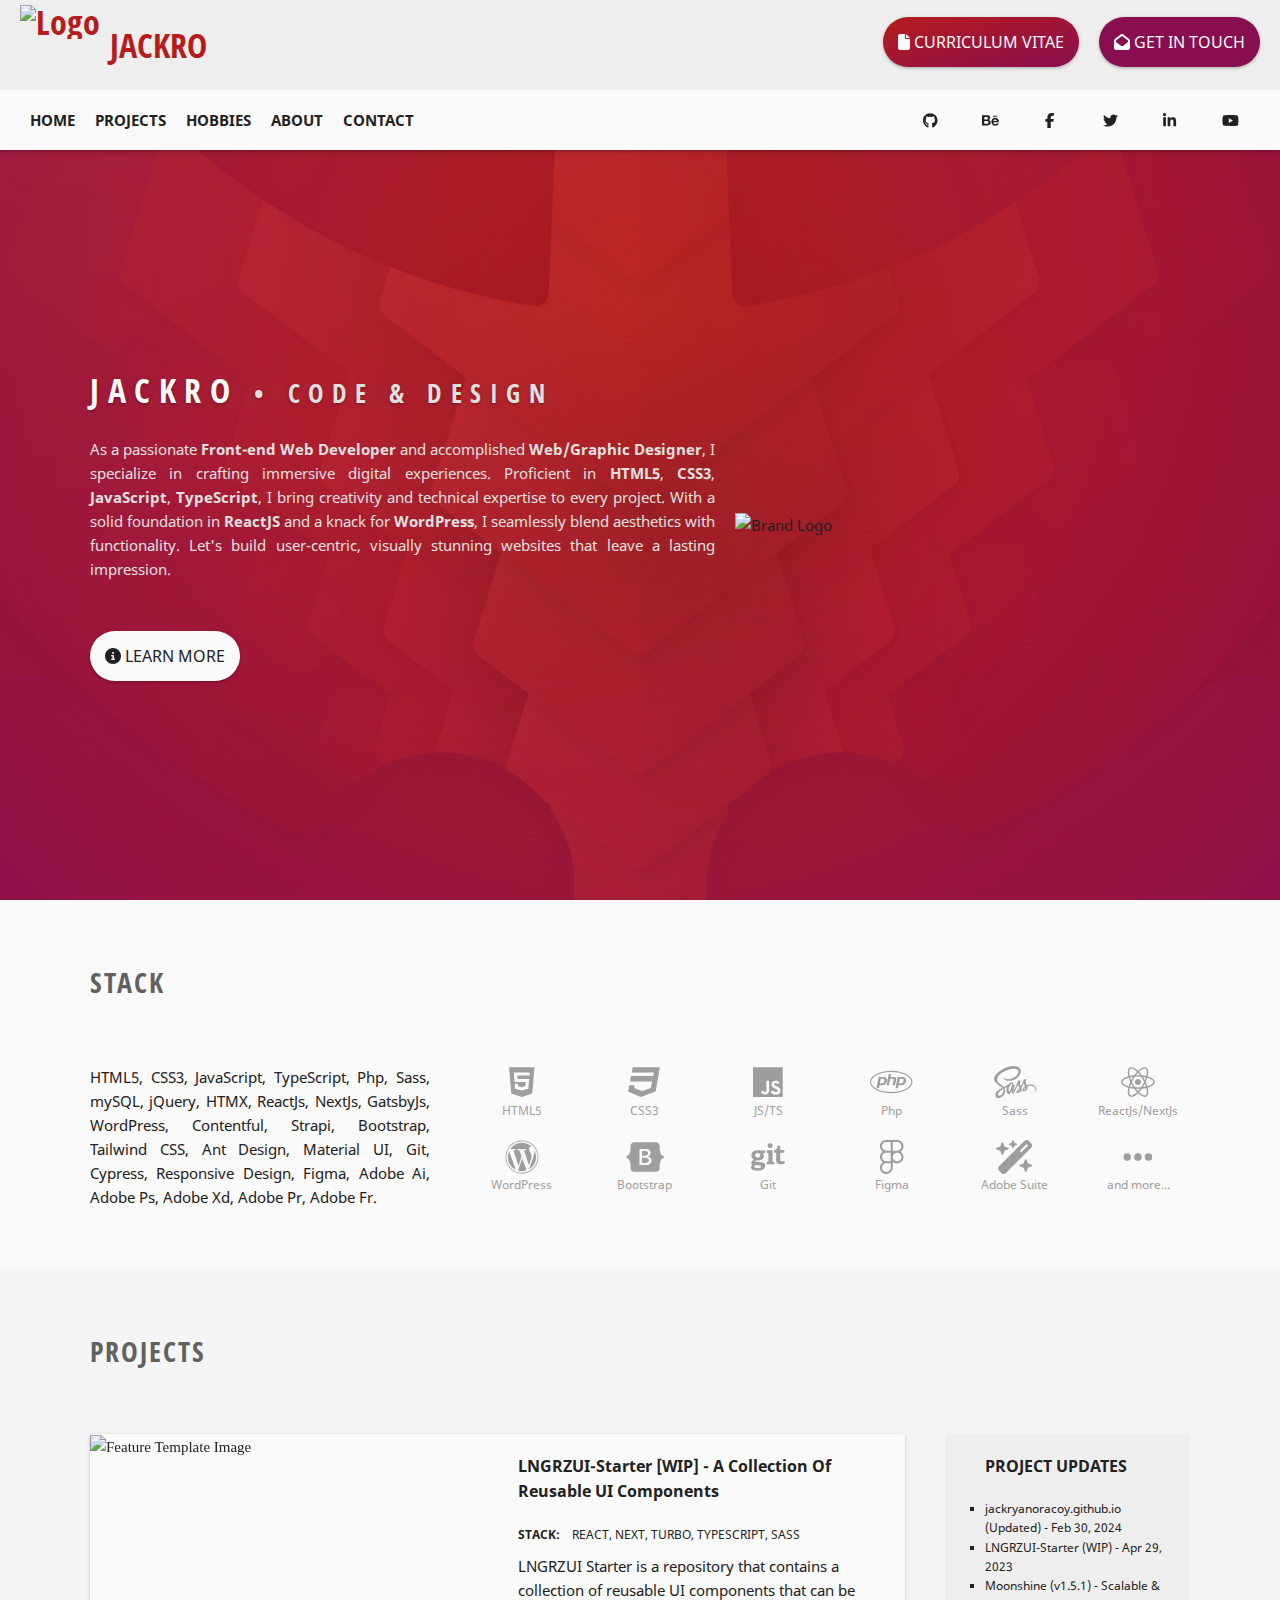
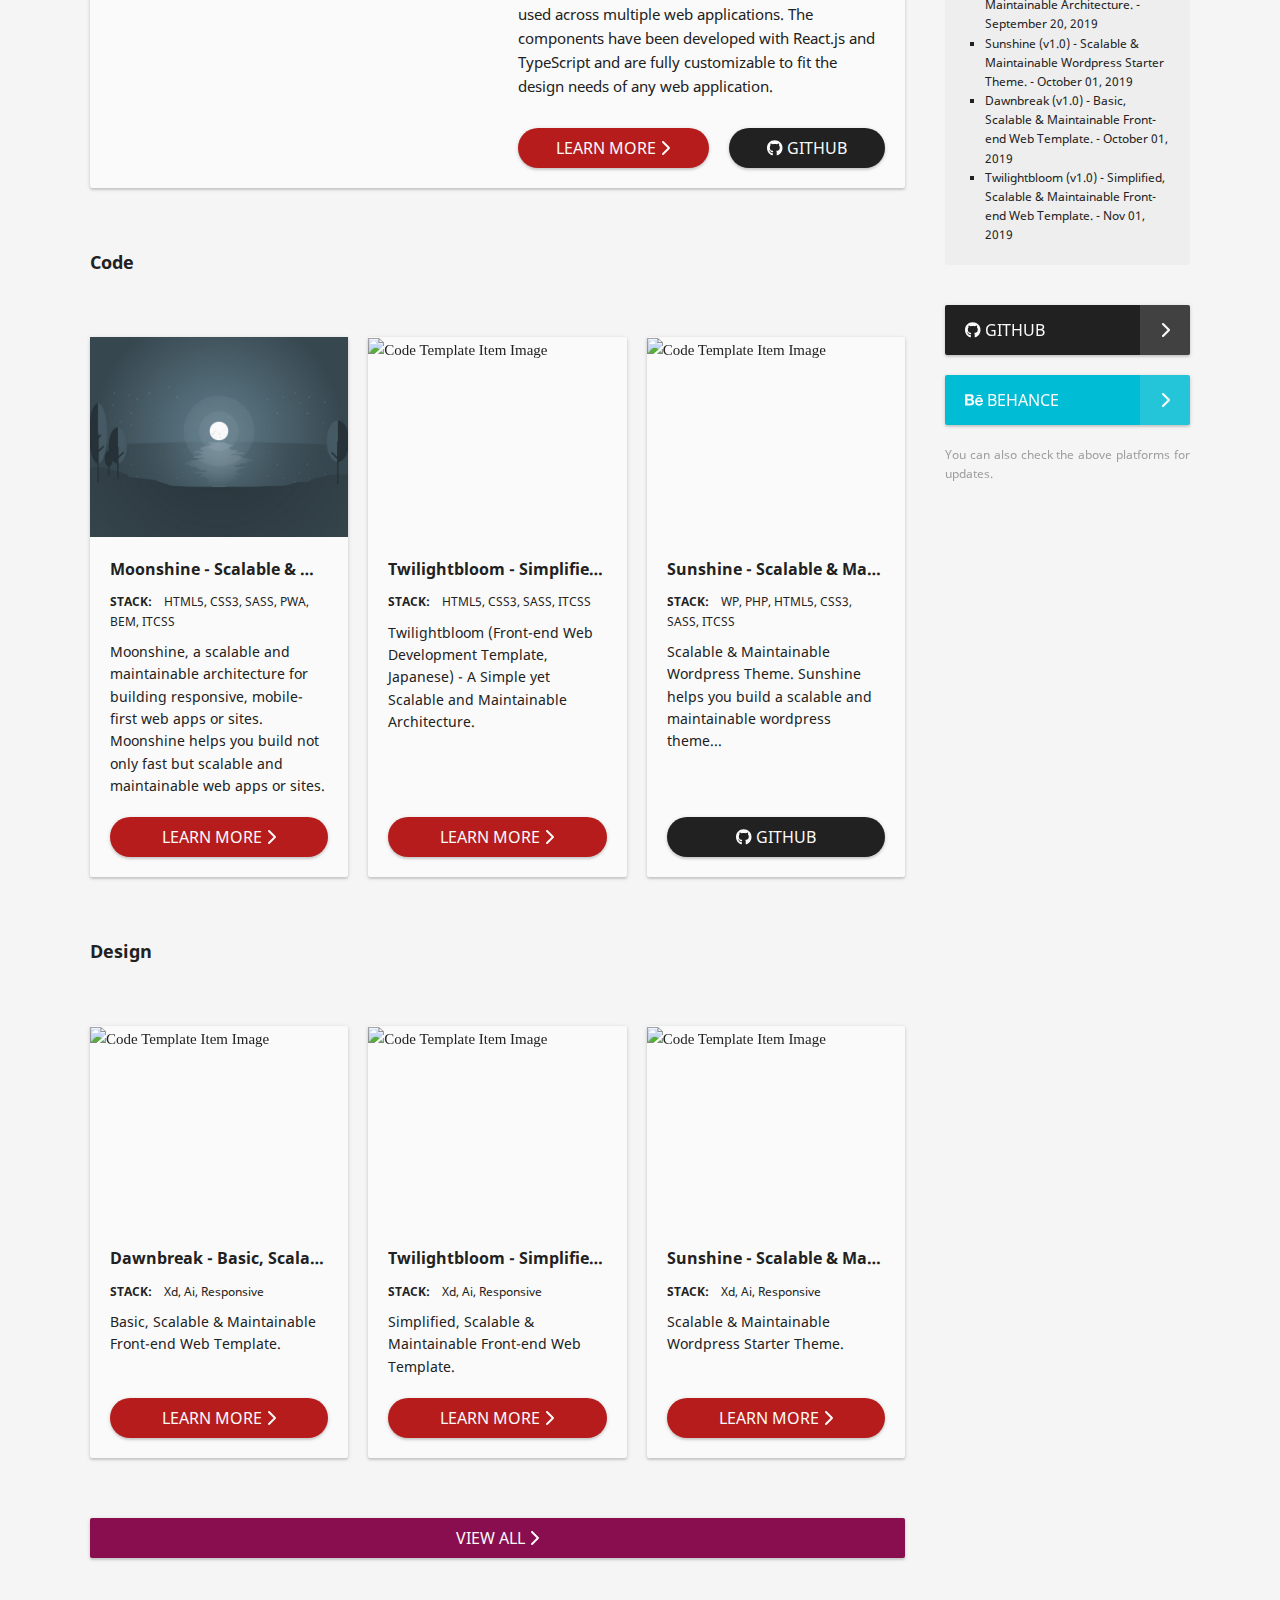
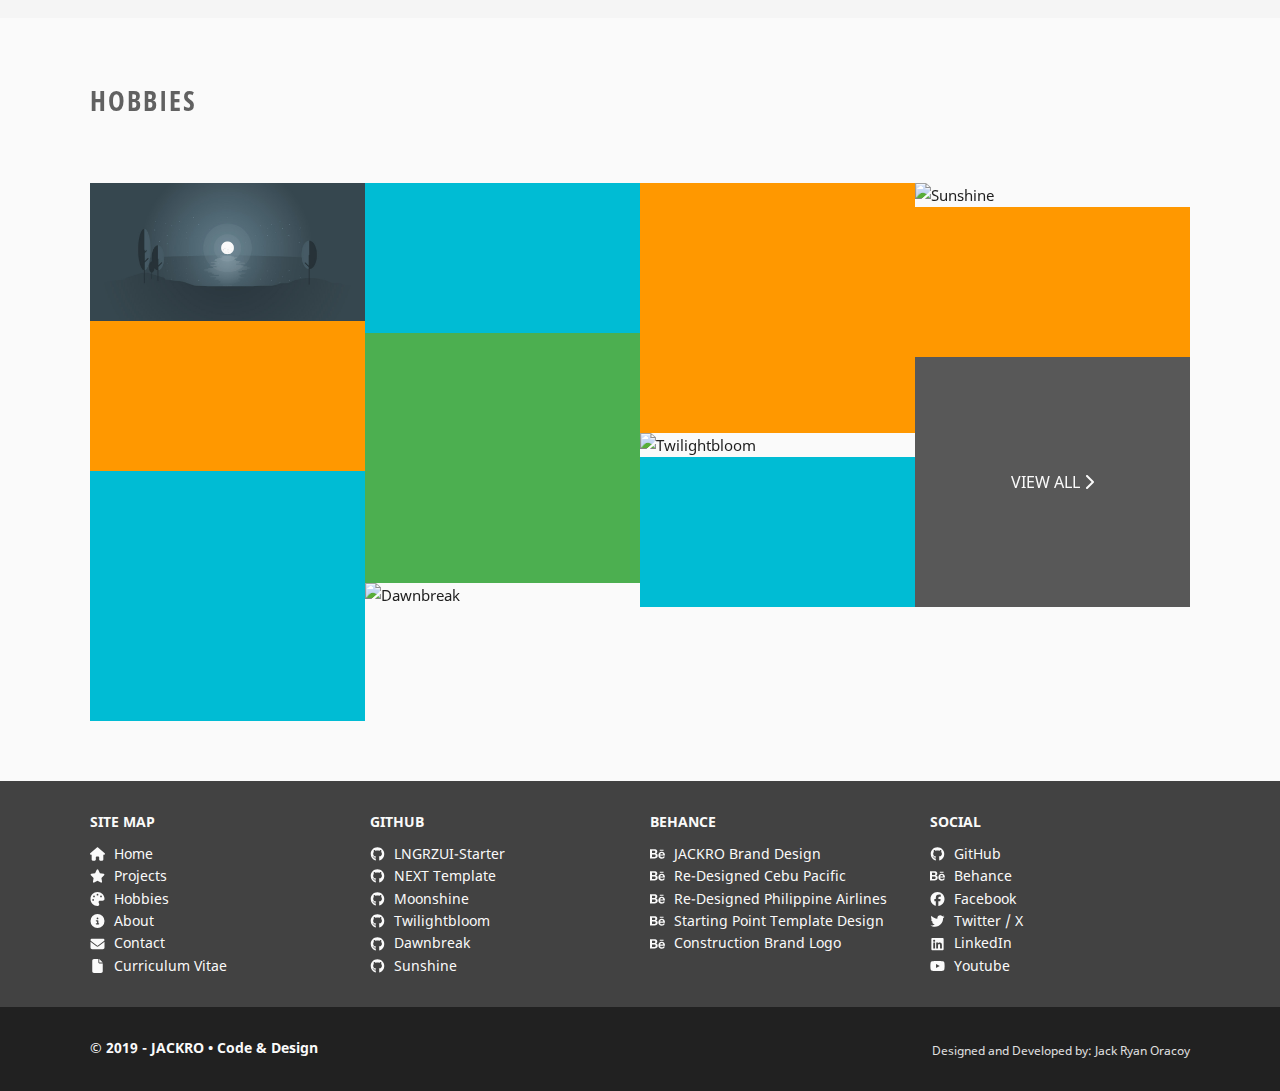
==== commit 2d2c83db: "Update links and made some fixes." ====
--- a/index.html
+++ b/index.html
@@ -156,7 +156,7 @@
               <h2 class="c-heading-section u-mar-bottom-30 u-mar-bottom-md-60">STACK</h2>
 
               <div class="l-flex l-gap-40 l-gap-md-40">
-                <div class="l-flex__item-12 l-flex__item-md-4">
+                <div class="l-flex__item-12 l-flex__item-md-6 l-flex__item-xl-4">
 
                   <p class="u-text-justify">
                     HTML5, CSS3, JavaScript, TypeScript, Php, Sass, mySQL, jQuery, HTMX, ReactJs, NextJs, GatsbyJs, WordPress, Contentful, Strapi, 
@@ -165,53 +165,53 @@
 
                 </div><!-- End - flex item -->
 
-                <div class="l-flex__item-12 l-flex__item-md-8">
+                <div class="l-flex__item-12 l-flex__item-md-6 l-flex__item-xl-8">
                   <div class="l-flex l-gap-20">
-                    <div class="l-flex__item-4 l-flex__item-md-2 u-text-center">
+                    <div class="l-flex__item-4 l-flex__item-sm-3 l-flex__item-xl-2 u-text-center">
                       <i class="u-color-grey-500 u-font-mega-large fa-brands fa-html5"></i>
                       <p class="u-color-grey-500 u-font-small">HTML5</p>
                     </div><!-- End - flex item -->
-                    <div class="l-flex__item-4 l-flex__item-md-2 u-text-center">
+                    <div class="l-flex__item-4 l-flex__item-sm-3 l-flex__item-xl-2 u-text-center">
                       <i class="u-color-grey-500 u-font-mega-large fa-brands fa-css3"></i>
                       <p class="u-color-grey-500 u-font-small">CSS3</p>
                     </div><!-- End - flex item -->
-                    <div class="l-flex__item-4 l-flex__item-md-2 u-text-center">
+                    <div class="l-flex__item-4 l-flex__item-sm-3 l-flex__item-xl-2 u-text-center">
                       <i class="u-color-grey-500 u-font-mega-large fa-brands fa-js"></i>
                       <p class="u-color-grey-500 u-font-small">JS/TS</p>
                     </div><!-- End - flex item -->
-                    <div class="l-flex__item-4 l-flex__item-md-2 u-text-center">
+                    <div class="l-flex__item-4 l-flex__item-sm-3 l-flex__item-xl-2 u-text-center">
                       <i class="u-color-grey-500 u-font-mega-large fa-brands fa-php"></i>
                       <p class="u-color-grey-500 u-font-small">Php</p>
                     </div><!-- End - flex item -->
-                    <div class="l-flex__item-4 l-flex__item-md-2 u-text-center">
+                    <div class="l-flex__item-4 l-flex__item-sm-3 l-flex__item-xl-2 u-text-center">
                       <i class="u-color-grey-500 u-font-mega-large fa-brands fa-sass"></i>
                       <p class="u-color-grey-500 u-font-small">Sass</p>
                     </div><!-- End - flex item -->
-                    <div class="l-flex__item-4 l-flex__item-md-2 u-text-center">
+                    <div class="l-flex__item-4 l-flex__item-sm-3 l-flex__item-xl-2 u-text-center">
                       <i class="u-color-grey-500 u-font-mega-large fa-brands fa-react"></i>
                       <p class="u-color-grey-500 u-font-small">ReactJs/NextJs</p>
                     </div><!-- End - flex item -->
-                    <div class="l-flex__item-4 l-flex__item-md-2 u-text-center">
+                    <div class="l-flex__item-4 l-flex__item-sm-3 l-flex__item-xl-2 u-text-center">
                       <i class="u-color-grey-500 u-font-mega-large fa-brands fa-wordpress"></i>
                       <p class="u-color-grey-500 u-font-small">WordPress</p>
                     </div><!-- End - flex item -->
-                    <div class="l-flex__item-4 l-flex__item-md-2 u-text-center">
+                    <div class="l-flex__item-4 l-flex__item-sm-3 l-flex__item-xl-2 u-text-center">
                       <i class="u-color-grey-500 u-font-mega-large fa-brands fa-bootstrap"></i>
                       <p class="u-color-grey-500 u-font-small">Bootstrap</p>
                     </div><!-- End - flex item -->
-                    <div class="l-flex__item-4 l-flex__item-md-2 u-text-center">
+                    <div class="l-flex__item-4 l-flex__item-sm-3 l-flex__item-xl-2 u-text-center">
                       <i class="u-color-grey-500 u-font-mega-large fa-brands fa-git"></i>
                       <p class="u-color-grey-500 u-font-small">Git</p>
                     </div><!-- End - flex item -->
-                    <div class="l-flex__item-4 l-flex__item-md-2 u-text-center">
+                    <div class="l-flex__item-4 l-flex__item-sm-3 l-flex__item-xl-2 u-text-center">
                       <i class="u-color-grey-500 u-font-mega-large fa-brands fa-figma"></i>
                       <p class="u-color-grey-500 u-font-small">Figma</p>
                     </div><!-- End - flex item -->
-                    <div class="l-flex__item-4 l-flex__item-md-2 u-text-center">
+                    <div class="l-flex__item-4 l-flex__item-sm-3 l-flex__item-xl-2 u-text-center">
                       <i class="u-color-grey-500 u-font-mega-large fa-solid fa-wand-magic-sparkles"></i>
                       <p class="u-color-grey-500 u-font-small">Adobe Suite</p>
                     </div><!-- End - flex item -->
-                    <div class="l-flex__item-4 l-flex__item-md-2 u-text-center">
+                    <div class="l-flex__item-4 l-flex__item-sm-3 l-flex__item-xl-2 u-text-center">
                       <i class="u-color-grey-500 u-font-mega-large fa-solid fa-ellipsis"></i>
                       <p class="u-color-grey-500 u-font-small">and more...</p>
                     </div><!-- End - flex item -->
@@ -236,20 +236,20 @@
                   <div class="l-flex c-card">
                     <div class="l-flex__item-12 l-flex__item-md-6">
                       <div class="c-card__image c-card__image--full">
-                        <img class="u-hover-effect u-hover-effect--zoom-in" src="assets/images/image-moonshine.jpg" alt="Feature Template Image">
+                        <img class="u-hover-effect u-hover-effect--zoom-in" src="assets/images/image-dawnbreak.jpg" alt="Feature Template Image">
                       </div><!-- End - card image -->
                     </div><!-- End - flex item -->
                     <div class="l-flex__item-12 l-flex__item-md-6">
                       <div class="c-card__content c-card__content--full">
-                        <h4 class="c-heading-item c-heading-item--featured u-mar-bottom-20">Moonshine - Scalable & Maintainable Architecture.</h4>
-                        <p class="u-font-small u-font u-mar-bottom-10"><strong>STACK:&emsp;</strong>HTML5, CSS3, SASS, PWA, BEM, ITCSS</p>
+                        <h4 class="c-heading-item c-heading-item--featured u-mar-bottom-20">LNGRZUI-Starter [WIP] - A Collection Of Reusable UI Components</h4>
+                        <p class="u-font-small u-font u-mar-bottom-10"><strong>STACK:&emsp;</strong>REACT, NEXT, TURBO, TYPESCRIPT, SASS</p>
                         <p class="u-mar-bottom-20">
-                          Moonshine, a scalable and maintainable architecture for building responsive, mobile-first web apps or sites.<wbr>
-                          Moonshine helps you build not only fast but scalable and maintainable web apps or sites.
+                          LNGRZUI Starter is a repository that contains a collection of reusable UI components that can be used across multiple web applications. 
+                          The components have been developed with React.js and TypeScript and are fully customizable to fit the design needs of any web application.
                         </p>
                         <div class="l-flex u-mar-top l-gap-20">
-                          <div class="l-flex__item l-flex__grow"><a class="c-button c-button--full" href="#!">Learn More&nbsp;<i class="fas fa-chevron-right"></i></a></div>
-                          <div class="l-flex__item l-flex__grow"><a class="c-button c-button--secondary c-button--full" href="#!">Get Moonshine</a></div>
+                          <div class="l-flex__item l-flex__grow"><a class="c-button c-button--full" href="https://lngrzui-starter-docs.vercel.app/">Learn More&nbsp;<i class="fas fa-chevron-right"></i></a></div>
+                          <div class="l-flex__item l-flex__grow"><a class="c-button c-button--dark c-button--full" href="https://github.com/jackryanoracoy/LNGRZUI-Starter"><i class="fab fa-github"></i>&nbsp;GitHub</a></div>
                         </div>
                       </div><!-- End - card content -->
                     </div><!-- End - flex item -->
@@ -263,13 +263,16 @@
                       <div class="l-flex__item-12 l-flex__item-md-4">
                         <div class="c-card u-height-100">
                           <div class="c-card__image">
-                            <img class="u-hover-effect u-hover-effect--zoom-in" src="assets/images/image-dawnbreak.jpg" alt="Code Template Item Image">
+                            <img class="u-hover-effect u-hover-effect--zoom-in" src="assets/images/image-moonshine.jpg" alt="Code Template Item Image">
                           </div><!-- End - card image -->
                           <div class="c-card__content l-flex l-flex--col">
-                            <h4 class="c-heading-item u-mar-bottom-10">Dawnbreak - Basic, Scalable & Maintainable Front-end Web Template.</h4>
-                            <p class="u-font-small u-font u-mar-bottom-10"><strong>STACK:&emsp;</strong>HTML5, CSS3, SASS, PWA, ITCSS</p>
-                            <p class="u-font-medium u-mar-bottom-20">Basic, Scalable & Maintainable Front-end Web Template.</p>
-                            <a class="c-button c-button--full u-mar-top" href="#!">Learn More&nbsp;<i class="fas fa-chevron-right"></i></a>
+                            <h4 class="c-heading-item u-mar-bottom-10">Moonshine - Scalable & Maintainable Architecture.</h4>
+                            <p class="u-font-small u-font u-mar-bottom-10"><strong>STACK:&emsp;</strong>HTML5, CSS3, SASS, PWA, BEM, ITCSS</p>
+                            <p class="u-font-medium u-mar-bottom-20">
+                              Moonshine, a scalable and maintainable architecture for building responsive, mobile-first web apps or sites.<wbr>
+                              Moonshine helps you build not only fast but scalable and maintainable web apps or sites.
+                            </p>
+                            <a class="c-button c-button--full u-mar-top" href="https://jackryanoracoy.github.io/moonshine/">Learn More&nbsp;<i class="fas fa-chevron-right"></i></a>
                           </div><!-- End - card content -->
                         </div><!-- End - card -->
                       </div><!-- End - flex item -->
@@ -280,9 +283,11 @@
                           </div><!-- End - card image -->
                           <div class="c-card__content l-flex l-flex--col">
                             <h4 class="c-heading-item u-mar-bottom-10">Twilightbloom - Simplified, Scalable & Maintainable Front-end Web Template.</h4>
-                            <p class="u-font-small u-font u-mar-bottom-10"><strong>STACK:&emsp;</strong>HTML5, CSS3, SASS, BEM, ITCSS</p>
-                            <p class="u-font-medium u-mar-bottom-20">Simplified, Scalable & Maintainable Front-end Web Template.</p>
-                            <a class="c-button c-button--full u-mar-top" href="#!">Learn More&nbsp;<i class="fas fa-chevron-right"></i></a>
+                            <p class="u-font-small u-font u-mar-bottom-10"><strong>STACK:&emsp;</strong>HTML5, CSS3, SASS, ITCSS</p>
+                            <p class="u-font-medium u-mar-bottom-20">
+                              Twilightbloom (Front-end Web Development Template, Japanese) - A Simple yet Scalable and Maintainable Architecture.
+                            </p>
+                            <a class="c-button c-button--full u-mar-top" href="https://jackryanoracoy.github.io/twilightbloom/">Learn More&nbsp;<i class="fas fa-chevron-right"></i></a>
                           </div><!-- End - card content -->
                         </div><!-- End - card -->
                       </div><!-- End - flex item -->
@@ -295,7 +300,7 @@
                             <h4 class="c-heading-item u-mar-bottom-10">Sunshine - Scalable & Maintainable Wordpress Theme.</h4>
                             <p class="u-font-small u-font u-mar-bottom-10"><strong>STACK:&emsp;</strong>WP, PHP, HTML5, CSS3, SASS, ITCSS</p>
                             <p class="u-font-medium u-mar-bottom-20">Scalable & Maintainable Wordpress Theme. Sunshine helps you build a scalable and maintainable wordpress theme...</p>
-                            <a class="c-button c-button--full u-mar-top" href="#!">Learn More&nbsp;<i class="fas fa-chevron-right"></i></a>
+                            <a class="c-button c-button--dark c-button--full u-mar-top" href="https://github.com/jackryanoracoy/sunshine"><i class="fab fa-github"></i>&nbsp;GitHub</a>
                           </div><!-- End - card content -->
                         </div><!-- End - card -->
                       </div><!-- End - flex item -->
@@ -360,7 +365,7 @@
                     <div class="c-highlight c-highlight--grey u-mar-bottom-20 u-mar-bottom-md-40">
                       <h4 class="u-font-default u-pad-left-20 u-mar-bottom-20">PROJECT UPDATES</h4>
                       <ul class="u-list u-list--square u-pad-left-20 u-font-small">
-                        <li><a href="https://jackryanoracoy.github.io/">JackRyanOracoy.Github.Io (Updated) - Feb 30, 2024</a></li>
+                        <li><a href="https://github.com/jackryanoracoy/jackryanoracoy.github.io">jackryanoracoy.github.io (Updated) - Feb 30, 2024</a></li>
                         <li><a href="https://github.com/jackryanoracoy/LNGRZUI-Starter">LNGRZUI-Starter (WIP) - Apr 29, 2023</a></li>
                         <li><a href="https://github.com/jackryanoracoy/moonshine">Moonshine (v1.5.1) - Scalable & Maintainable Architecture. - September 20, 2019</a></li>
                         <li><a href="https://github.com/jackryanoracoy/sunshine">Sunshine (v1.0) - Scalable & Maintainable Wordpress Starter Theme. - October 01, 2019</a></li>
@@ -433,56 +438,57 @@
         <div class="l-container">
           <section class="l-section l-section--padding-narrow">
 
-            <div class="l-flex l-flex--jus-spbetween l-gap-20">
-              <div class="l-flex__item">
+            <div class="l-flex l-gap-20">
+              <div class="l-flex__item-6 l-flex__item-md-3">
                 <h5 class="u-color-light u-font-medium u-mar-bottom-10">SITE MAP</h5>
 
                 <ul class="c-footer-nav">
-                  <li class="c-footer-nav__item"><a href="#!">Projects</a></li>
-                  <li class="c-footer-nav__item"><a href="#!">Hobbies</a></li>
-                  <li class="c-footer-nav__item"><a href="#!">About</a></li>
-                  <li class="c-footer-nav__item"><a href="#!">Contact</a></li>
-                  <li class="c-footer-nav__item"><a href="#!">Curriculum Vitae</a></li>
+                  <li class="c-footer-nav__item"><a href="#!"><i class="c-footer-nav__icon fas fa-home"></i>&nbsp;Home</a></li>
+                  <li class="c-footer-nav__item"><a href="#!"><i class="c-footer-nav__icon fas fa-star"></i>&nbsp;Projects</a></li>
+                  <li class="c-footer-nav__item"><a href="#!"><i class="c-footer-nav__icon fas fa-palette"></i>&nbsp;Hobbies</a></li>
+                  <li class="c-footer-nav__item"><a href="#!"><i class="c-footer-nav__icon fas fa-circle-info"></i>&nbsp;About</a></li>
+                  <li class="c-footer-nav__item"><a href="#!"><i class="c-footer-nav__icon fas fa-envelope"></i>&nbsp;Contact</a></li>
+                  <li class="c-footer-nav__item"><a href="#!"><i class="c-footer-nav__icon fas fa-file"></i>&nbsp;Curriculum Vitae</a></li>
                 </ul><!-- End - footer nav -->
               </div><!-- End - flex item -->
 
-              <div class="l-flex__item">
-                <h5 class="u-color-light u-font-medium u-mar-bottom-10">SOCIAL</h5>
+              <div class="l-flex__item-6 l-flex__item-md-3">
+                <h5 class="u-color-light u-font-medium u-mar-bottom-10">GITHUB</h5>
 
                 <ul class="c-footer-nav">
-                  <li class="c-footer-nav__item"><a href="https://github.com/jackryanoracoy">GitHub</a></li>
-                  <li class="c-footer-nav__item"><a href="https://www.behance.net/jackryanor7dac">Behance</a></li>
-                  <li class="c-footer-nav__item"><a href="https://facebook.com/jackryanoracoy">Facebook</a></li>
-                  <li class="c-footer-nav__item"><a href="https://twitter.com/jackryanoracoy">Twitter</a></li>
-                  <li class="c-footer-nav__item"><a href="https://www.linkedin.com/in/jackryanoracoy/">LinkedIn</a></li>
-                  <li class="c-footer-nav__item"><a href="https://www.youtube.com/jackrotech">Youtube</a></li>
+                  <li class="c-footer-nav__item"><a href="https://github.com/jackryanoracoy/LNGRZ-Starter"><i class="c-footer-nav__icon fab fa-github"></i>&nbsp;LNGRZUI-Starter</a></li>
+                  <li class="c-footer-nav__item"><a href="https://github.com/jackryanoracoy/next-template"><i class="c-footer-nav__icon fab fa-github"></i>&nbsp;NEXT Template</a></li>
+                  <li class="c-footer-nav__item"><a href="https://github.com/jackryanoracoy/moonshine"><i class="c-footer-nav__icon fab fa-github"></i>&nbsp;Moonshine</a></li>
+                  <li class="c-footer-nav__item"><a href="https://github.com/jackryanoracoy/twilightbloom"><i class="c-footer-nav__icon fab fa-github"></i>&nbsp;Twilightbloom</a></li>
+                  <li class="c-footer-nav__item"><a href="https://github.com/jackryanoracoy/dawnbreak"><i class="c-footer-nav__icon fab fa-github"></i>&nbsp;Dawnbreak</a></li>
+                  <li class="c-footer-nav__item"><a href="https://github.com/jackryanoracoy/sunshine"><i class="c-footer-nav__icon fab fa-github"></i>&nbsp;Sunshine</a></li>
                 </ul><!-- End - footer nav -->
               </div><!-- End - flex item -->
 
-              <div class="l-flex__item">
-                <h5 class="u-color-light u-font-medium u-mar-bottom-10">PROJECTS ON GITHUB</h5>
+              <div class="l-flex__item-6 l-flex__item-md-3">
+                <h5 class="u-color-light u-font-medium u-mar-bottom-10">BEHANCE</h5>
 
                 <ul class="c-footer-nav">
-                  <li class="c-footer-nav__item"><a href="#!">LNGRZUI-Starter</a></li>
-                  <li class="c-footer-nav__item"><a href="#!">Moonshine</a></li>
-                  <li class="c-footer-nav__item"><a href="#!">Twilightbloom</a></li>
-                  <li class="c-footer-nav__item"><a href="#!">Dawnbreak</a></li>
-                  <li class="c-footer-nav__item"><a href="#!">Sunshine</a></li>
+                  <li class="c-footer-nav__item"><a href="https://www.behance.net/gallery/85475997/JACKRO-Brand-Design"><i class="c-footer-nav__icon fab fa-behance"></i>&nbsp;JACKRO Brand Design</a></li>
+                  <li class="c-footer-nav__item"><a href="https://www.behance.net/gallery/92023369/CebPacific-Re-Designed-(UnofficialEducational)"><i class="c-footer-nav__icon fab fa-behance"></i>&nbsp;Re-Designed Cebu Pacific</a></li>
+                  <li class="c-footer-nav__item"><a href="https://www.behance.net/gallery/91956137/PAL-Re-Designed-(UnofficialEducational)"><i class="c-footer-nav__icon fab fa-behance"></i>&nbsp;Re-Designed Philippine Airlines</a></li>
+                  <li class="c-footer-nav__item"><a href="https://www.behance.net/gallery/90251155/Starting-Point-Template-Catalog-Style-01"><i class="c-footer-nav__icon fab fa-behance"></i>&nbsp;Starting Point Template Design</a></li>
+                  <li class="c-footer-nav__item"><a href="https://www.behance.net/gallery/58822567/Brand-Logo-for-a-Construction-Company-(Unofficial)"><i class="c-footer-nav__icon fab fa-behance"></i>&nbsp;Construction Brand Logo</a></li>
                 </ul><!-- End - footer nav -->
               </div><!-- End - flex item -->
 
-              <div class="l-flex__item">
-                <h5 class="u-color-light u-font-medium u-mar-bottom-10">PROJECTS ON BEHANCE</h5>
+              <div class="l-flex__item-6 l-flex__item-md-3">
+                <h5 class="u-color-light u-font-medium u-mar-bottom-10">SOCIAL</h5>
 
                 <ul class="c-footer-nav">
-                  <li class="c-footer-nav__item"><a href="#!">LNGRZUI-Starter</a></li>
-                  <li class="c-footer-nav__item"><a href="#!">Moonshine</a></li>
-                  <li class="c-footer-nav__item"><a href="#!">Twilightbloom</a></li>
-                  <li class="c-footer-nav__item"><a href="#!">Dawnbreak</a></li>
-                  <li class="c-footer-nav__item"><a href="#!">Sunshine</a></li>
+                  <li class="c-footer-nav__item"><a href="https://github.com/jackryanoracoy"><i class="c-footer-nav__icon fab fa-github"></i>&nbsp;GitHub</a></li>
+                  <li class="c-footer-nav__item"><a href="https://www.behance.net/jackryanor7dac"><i class="c-footer-nav__icon fab fa-behance"></i>&nbsp;Behance</a></li>
+                  <li class="c-footer-nav__item"><a href="https://facebook.com/jackryanoracoy"><i class="c-footer-nav__icon fab fa-facebook"></i>&nbsp;Facebook</a></li>
+                  <li class="c-footer-nav__item"><a href="https://twitter.com/jackryanoracoy"><i class="c-footer-nav__icon fab fa-twitter"></i>&nbsp;Twitter / X</a></li>
+                  <li class="c-footer-nav__item"><a href="https://www.linkedin.com/in/jackryanoracoy/"><i class="c-footer-nav__icon fab fa-linkedin"></i>&nbsp;LinkedIn</a></li>
+                  <li class="c-footer-nav__item"><a href="https://www.youtube.com/jackrotech"><i class="c-footer-nav__icon fab fa-youtube"></i>&nbsp;Youtube</a></li>
                 </ul><!-- End - footer nav -->
               </div><!-- End - flex item -->
-
             </div><!-- End - flex -->
 
           </section><!-- End - section -->
@@ -495,11 +501,10 @@
 
             <div class="l-flex l-flex--jus-spbetween">
               <div class="l-flex__item">
-                <h5 class="u-color-light u-font-small u-font-medium-md">&copy; 2019 - JACKRO &bull; Code &amp; Design</h5>
+                <h5 class="u-color-light u-font-small u-font-medium-md">&copy; 2019 - JACKRO &bull; Code &amp; Design &nbsp;</h5>
               </div><!-- End - flex item -->
               <div class="l-flex__item">
-                <a class="u-font-small u-mar-left-5" href="#!">Privacy Policy</a>
-                <a class="u-font-small u-mar-left-5" href="#!">Terms of Use</a>
+                <a class="u-font-small" href="https://github.com/jackryanoracoy/jackryanoracoy.github.io">Designed and Developed by: Jack Ryan Oracoy</a>
               </div><!-- End - flex item -->
             </div><!-- End - flex -->
 
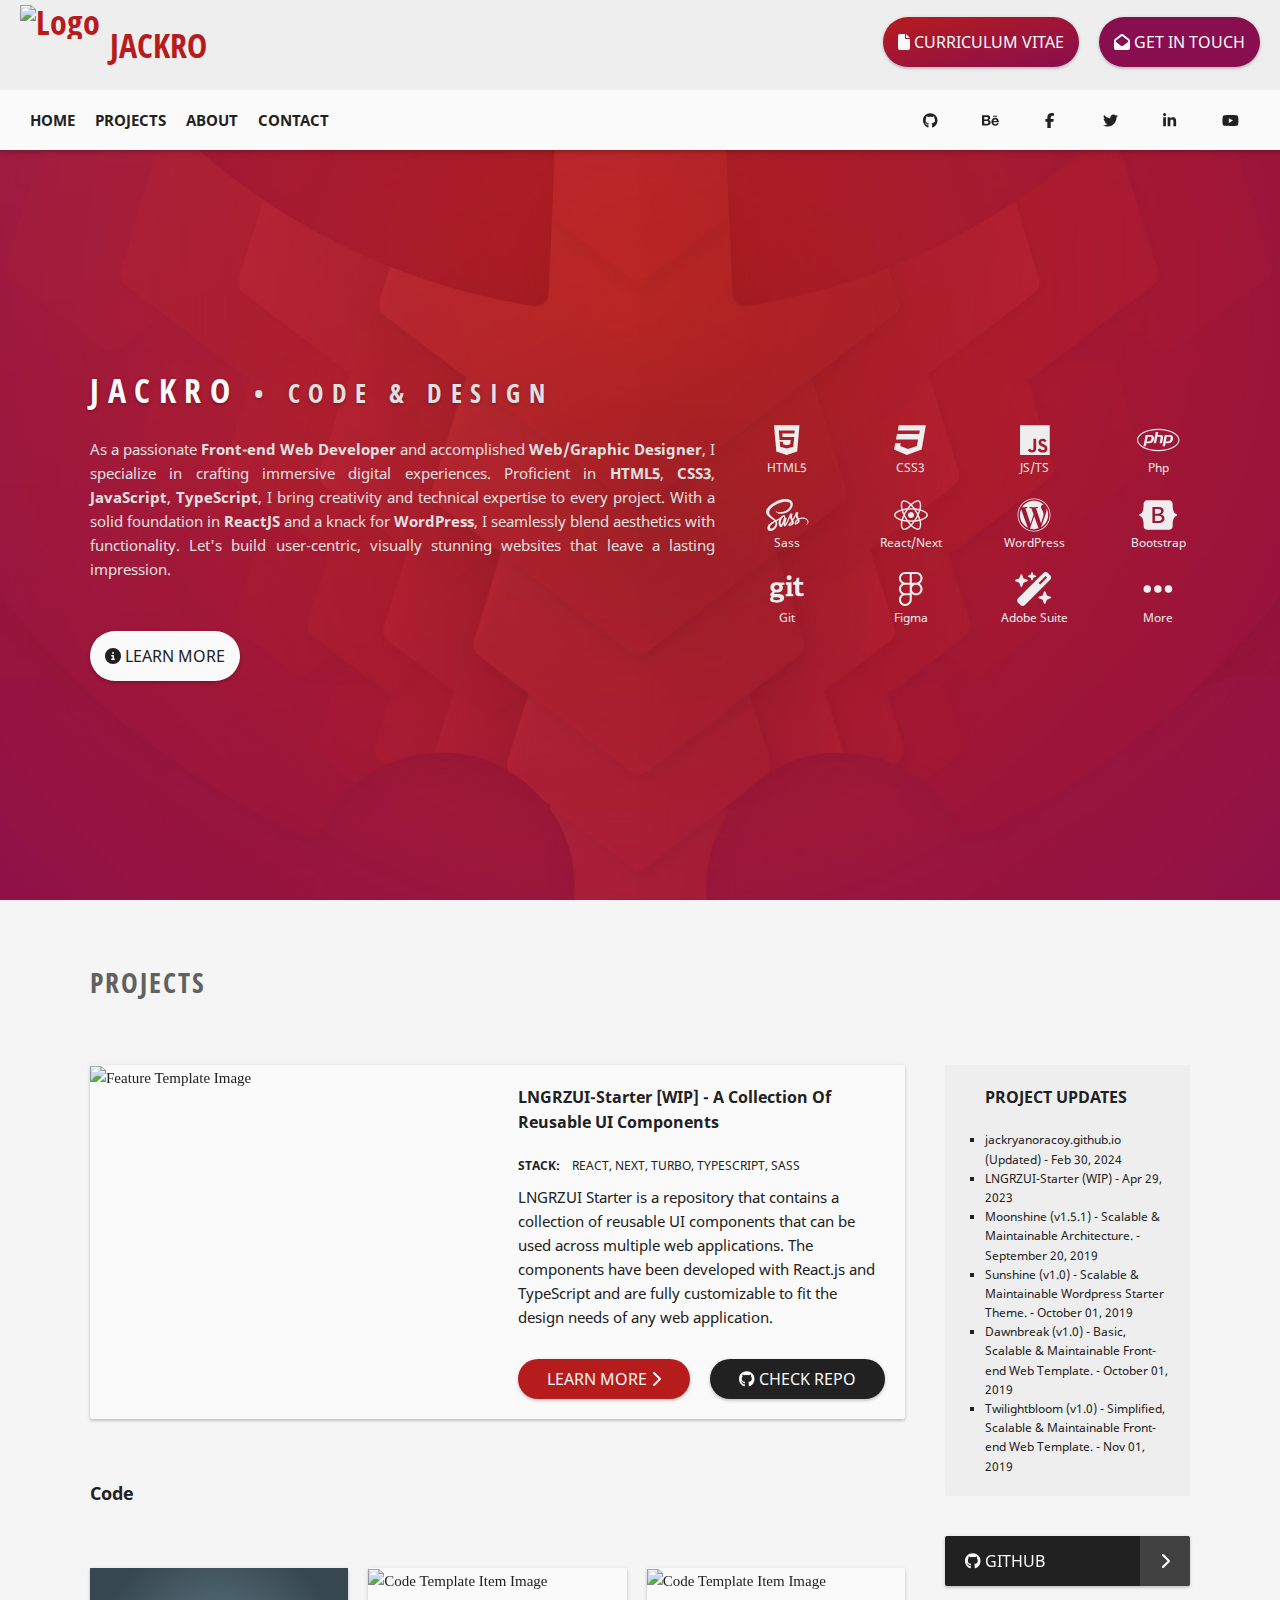
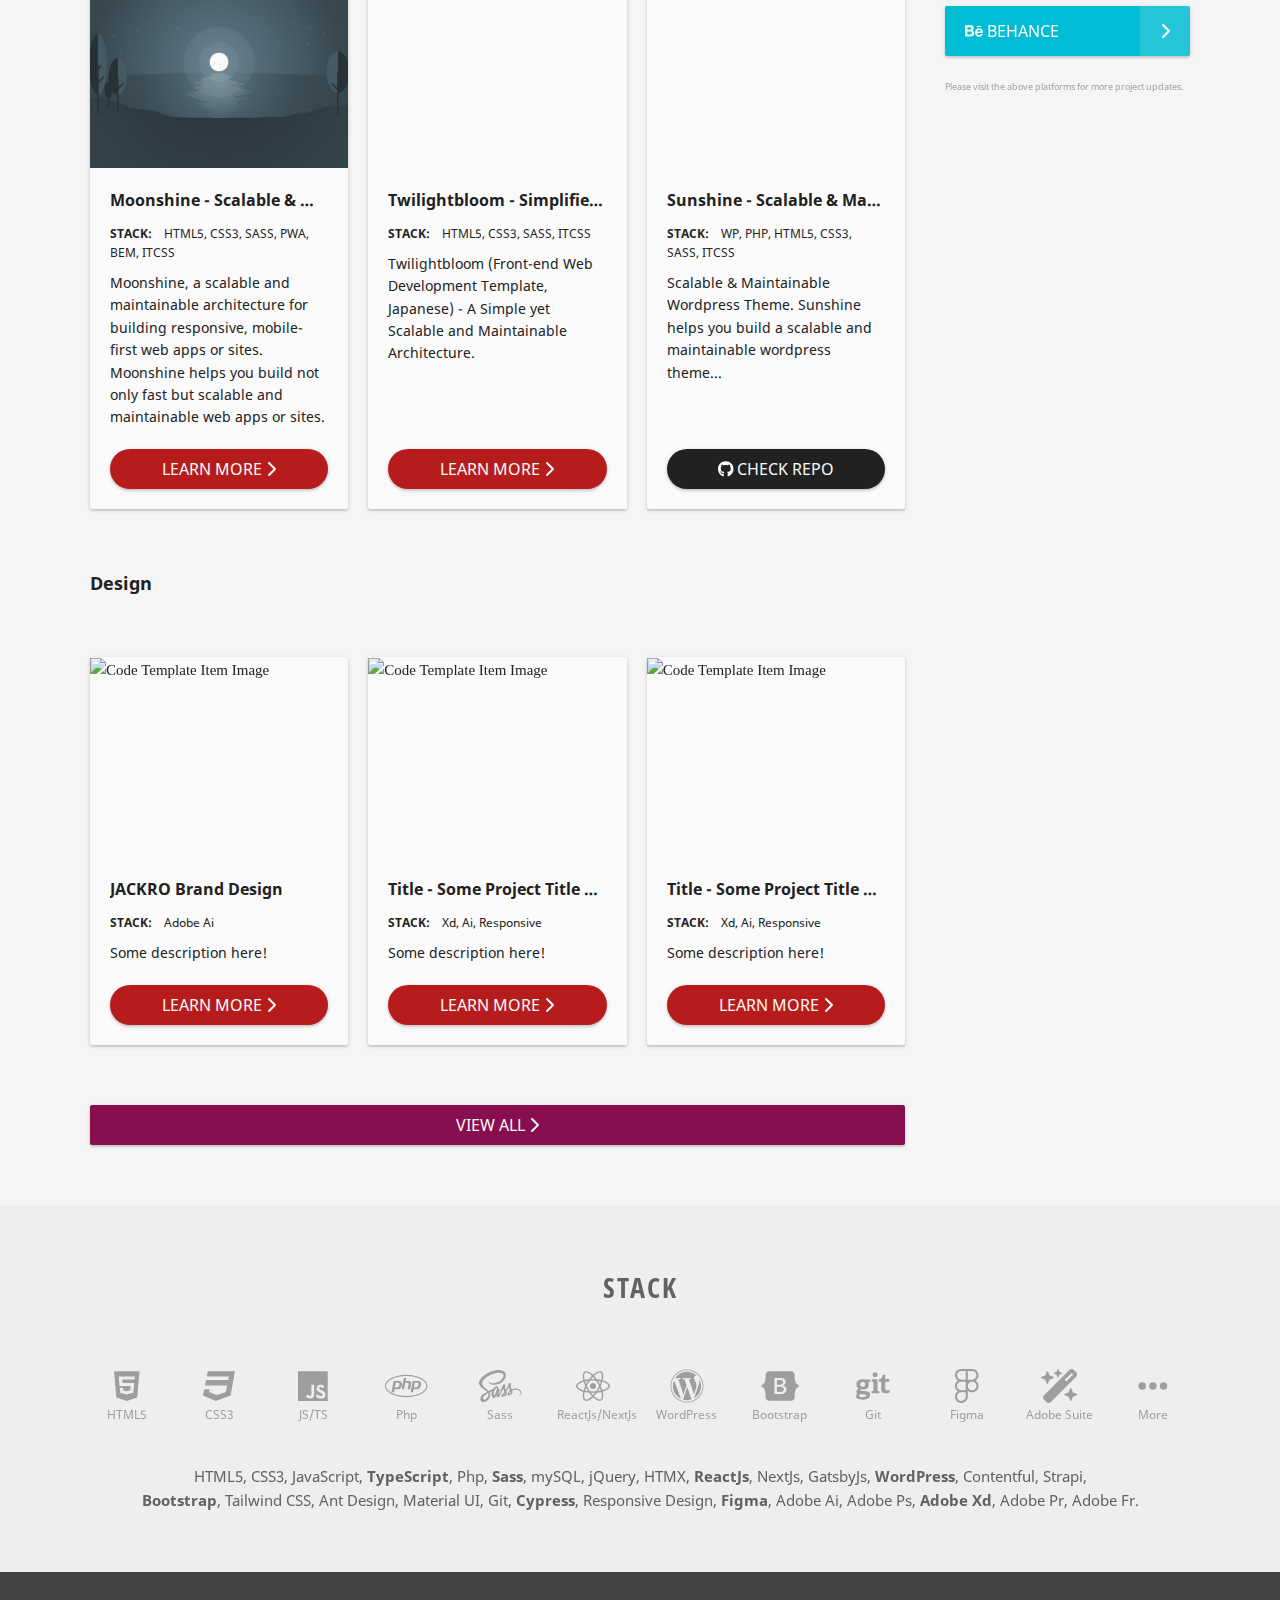
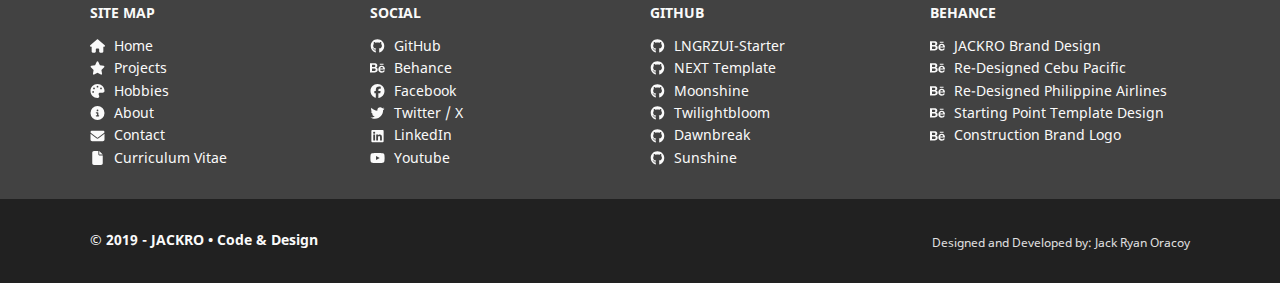
==== commit 444a4b98: "Made some updates to the home page." ====
--- a/index.html
+++ b/index.html
@@ -84,7 +84,6 @@
             <li class="c-site-nav__item c-site-nav__item--branding"><a href="index.html"><img class="c-site-nav__logo" src="assets/images/logo-brand-dark-small.png" alt="Jack Brand Logo"></a></li>
             <li class="c-site-nav__item c-site-nav__item--active"><a href="index.html"><i class="c-site-nav__icon fas fa-home u-hidden-lg-min"></i>Home</a></li>
             <li class="c-site-nav__item"><a href="#"><i class="c-site-nav__icon fas fa-star u-hidden-lg-min"></i>Projects</a></li>
-            <li class="c-site-nav__item"><a href="#"><i class="c-site-nav__icon fas fa-palette u-hidden-lg-min"></i>Hobbies</a></li>
             <li class="c-site-nav__item"><a href="#"><i class="c-site-nav__icon fas fa-info-circle u-hidden-lg-min"></i>About</a></li>
             <li class="c-site-nav__item"><a href="#"><i class="c-site-nav__icon fas fa-envelope u-hidden-lg-min"></i>Contact</a></li>
           </ul>
@@ -109,7 +108,7 @@
       <div class="l-site-atf l-parallax u-background-primary">
 
         <div class="l-container l-flex l-flex--alt-center u-height-100">
-          <div class="l-flex__item-12 l-flex__item-md-8 l-flex__item-xl-7">
+          <div class="l-flex__item-12 l-flex__item-md-6 l-flex__item-xl-7">
             <section class="l-section l-section--padding-narrow">
 
               <h2 class="c-heading-above-the-fold u-mar-bottom-20">JACKRO<small class="c-heading-above-the-fold__easter-egg">&nbsp;•&nbsp;CODE &amp; DESIGN</small></h2>
@@ -127,12 +126,63 @@
             </section><!-- End - section -->
           </div><!-- End - flex content -->
 
-          <div class="l-flex__item-12 l-flex__item-md-4 l-flex__item-xl-5 u-hidden-md-max">
-            <img 
+          <div class="l-flex__item-12 l-flex__item-md-6 l-flex__item-xl-5 u-hidden-md-max">
+            <!-- <img 
               class="u-image-fluid" 
               srcset="assets/images/logo-brand-light-large.png 2x, assets/images/logo-brand-light-medium.png"
               src="assets/images/logo-brand-light-medium.png" alt="Brand Logo"
-            >
+            > -->
+
+            <div class="l-flex l-gap-20">
+              <div class="l-flex__item-4 l-flex__item-sm-3 u-text-center">
+                <i class="u-color-grey-200 u-font-mega-large fa-brands fa-html5"></i>
+                <p class="u-color-grey-200 u-font-small">HTML5</p>
+              </div><!-- End - flex item -->
+              <div class="l-flex__item-4 l-flex__item-sm-3 u-text-center">
+                <i class="u-color-grey-200 u-font-mega-large fa-brands fa-css3"></i>
+                <p class="u-color-grey-200 u-font-small">CSS3</p>
+              </div><!-- End - flex item -->
+              <div class="l-flex__item-4 l-flex__item-sm-3 u-text-center">
+                <i class="u-color-grey-200 u-font-mega-large fa-brands fa-js"></i>
+                <p class="u-color-grey-200 u-font-small">JS/TS</p>
+              </div><!-- End - flex item -->
+              <div class="l-flex__item-4 l-flex__item-sm-3 u-text-center">
+                <i class="u-color-grey-200 u-font-mega-large fa-brands fa-php"></i>
+                <p class="u-color-grey-200 u-font-small">Php</p>
+              </div><!-- End - flex item -->
+              <div class="l-flex__item-4 l-flex__item-sm-3 u-text-center">
+                <i class="u-color-grey-200 u-font-mega-large fa-brands fa-sass"></i>
+                <p class="u-color-grey-200 u-font-small">Sass</p>
+              </div><!-- End - flex item -->
+              <div class="l-flex__item-4 l-flex__item-sm-3 u-text-center">
+                <i class="u-color-grey-200 u-font-mega-large fa-brands fa-react"></i>
+                <p class="u-color-grey-200 u-font-small">React/Next</p>
+              </div><!-- End - flex item -->
+              <div class="l-flex__item-4 l-flex__item-sm-3 u-text-center">
+                <i class="u-color-grey-200 u-font-mega-large fa-brands fa-wordpress"></i>
+                <p class="u-color-grey-200 u-font-small">WordPress</p>
+              </div><!-- End - flex item -->
+              <div class="l-flex__item-4 l-flex__item-sm-3 u-text-center">
+                <i class="u-color-grey-200 u-font-mega-large fa-brands fa-bootstrap"></i>
+                <p class="u-color-grey-200 u-font-small">Bootstrap</p>
+              </div><!-- End - flex item -->
+              <div class="l-flex__item-4 l-flex__item-sm-3 u-text-center">
+                <i class="u-color-grey-200 u-font-mega-large fa-brands fa-git"></i>
+                <p class="u-color-grey-200 u-font-small">Git</p>
+              </div><!-- End - flex item -->
+              <div class="l-flex__item-4 l-flex__item-sm-3 u-text-center">
+                <i class="u-color-grey-200 u-font-mega-large fa-brands fa-figma"></i>
+                <p class="u-color-grey-200 u-font-small">Figma</p>
+              </div><!-- End - flex item -->
+              <div class="l-flex__item-4 l-flex__item-sm-3 u-text-center">
+                <i class="u-color-grey-200 u-font-mega-large fa-solid fa-wand-magic-sparkles"></i>
+                <p class="u-color-grey-200 u-font-small">Adobe Suite</p>
+              </div><!-- End - flex item -->
+              <div class="l-flex__item-4 l-flex__item-sm-3 u-text-center">
+                <i class="u-color-grey-200 u-font-mega-large fa-solid fa-ellipsis"></i>
+                <p class="u-color-grey-200 u-font-small">More</p>
+              </div><!-- End - flex item -->
+            </div><!-- End - flex -->
           </div>
         </div><!-- End - container -->
 
@@ -148,81 +198,6 @@
 
         <!-- This heading is for screen reader -->
         <h6 class="sr-only">JACKRO - The Free Code and Design Template for Developers and Designers</h6>
-
-        <div class="u-background-grey-50">
-          <div class="l-container">
-            <section class="l-section">
-
-              <h2 class="c-heading-section u-mar-bottom-30 u-mar-bottom-md-60">STACK</h2>
-
-              <div class="l-flex l-gap-40 l-gap-md-40">
-                <div class="l-flex__item-12 l-flex__item-md-6 l-flex__item-xl-4">
-
-                  <p class="u-text-justify">
-                    HTML5, CSS3, JavaScript, TypeScript, Php, Sass, mySQL, jQuery, HTMX, ReactJs, NextJs, GatsbyJs, WordPress, Contentful, Strapi, 
-                    Bootstrap, Tailwind CSS, Ant Design, Material UI, Git, Cypress, Responsive Design, Figma, Adobe Ai, Adobe Ps, Adobe Xd, Adobe Pr, Adobe Fr.
-                  </p>
-
-                </div><!-- End - flex item -->
-
-                <div class="l-flex__item-12 l-flex__item-md-6 l-flex__item-xl-8">
-                  <div class="l-flex l-gap-20">
-                    <div class="l-flex__item-4 l-flex__item-sm-3 l-flex__item-xl-2 u-text-center">
-                      <i class="u-color-grey-500 u-font-mega-large fa-brands fa-html5"></i>
-                      <p class="u-color-grey-500 u-font-small">HTML5</p>
-                    </div><!-- End - flex item -->
-                    <div class="l-flex__item-4 l-flex__item-sm-3 l-flex__item-xl-2 u-text-center">
-                      <i class="u-color-grey-500 u-font-mega-large fa-brands fa-css3"></i>
-                      <p class="u-color-grey-500 u-font-small">CSS3</p>
-                    </div><!-- End - flex item -->
-                    <div class="l-flex__item-4 l-flex__item-sm-3 l-flex__item-xl-2 u-text-center">
-                      <i class="u-color-grey-500 u-font-mega-large fa-brands fa-js"></i>
-                      <p class="u-color-grey-500 u-font-small">JS/TS</p>
-                    </div><!-- End - flex item -->
-                    <div class="l-flex__item-4 l-flex__item-sm-3 l-flex__item-xl-2 u-text-center">
-                      <i class="u-color-grey-500 u-font-mega-large fa-brands fa-php"></i>
-                      <p class="u-color-grey-500 u-font-small">Php</p>
-                    </div><!-- End - flex item -->
-                    <div class="l-flex__item-4 l-flex__item-sm-3 l-flex__item-xl-2 u-text-center">
-                      <i class="u-color-grey-500 u-font-mega-large fa-brands fa-sass"></i>
-                      <p class="u-color-grey-500 u-font-small">Sass</p>
-                    </div><!-- End - flex item -->
-                    <div class="l-flex__item-4 l-flex__item-sm-3 l-flex__item-xl-2 u-text-center">
-                      <i class="u-color-grey-500 u-font-mega-large fa-brands fa-react"></i>
-                      <p class="u-color-grey-500 u-font-small">ReactJs/NextJs</p>
-                    </div><!-- End - flex item -->
-                    <div class="l-flex__item-4 l-flex__item-sm-3 l-flex__item-xl-2 u-text-center">
-                      <i class="u-color-grey-500 u-font-mega-large fa-brands fa-wordpress"></i>
-                      <p class="u-color-grey-500 u-font-small">WordPress</p>
-                    </div><!-- End - flex item -->
-                    <div class="l-flex__item-4 l-flex__item-sm-3 l-flex__item-xl-2 u-text-center">
-                      <i class="u-color-grey-500 u-font-mega-large fa-brands fa-bootstrap"></i>
-                      <p class="u-color-grey-500 u-font-small">Bootstrap</p>
-                    </div><!-- End - flex item -->
-                    <div class="l-flex__item-4 l-flex__item-sm-3 l-flex__item-xl-2 u-text-center">
-                      <i class="u-color-grey-500 u-font-mega-large fa-brands fa-git"></i>
-                      <p class="u-color-grey-500 u-font-small">Git</p>
-                    </div><!-- End - flex item -->
-                    <div class="l-flex__item-4 l-flex__item-sm-3 l-flex__item-xl-2 u-text-center">
-                      <i class="u-color-grey-500 u-font-mega-large fa-brands fa-figma"></i>
-                      <p class="u-color-grey-500 u-font-small">Figma</p>
-                    </div><!-- End - flex item -->
-                    <div class="l-flex__item-4 l-flex__item-sm-3 l-flex__item-xl-2 u-text-center">
-                      <i class="u-color-grey-500 u-font-mega-large fa-solid fa-wand-magic-sparkles"></i>
-                      <p class="u-color-grey-500 u-font-small">Adobe Suite</p>
-                    </div><!-- End - flex item -->
-                    <div class="l-flex__item-4 l-flex__item-sm-3 l-flex__item-xl-2 u-text-center">
-                      <i class="u-color-grey-500 u-font-mega-large fa-solid fa-ellipsis"></i>
-                      <p class="u-color-grey-500 u-font-small">and more...</p>
-                    </div><!-- End - flex item -->
-                  </div><!-- End - flex -->
-
-                </div><!-- End - flex item -->
-              </div><!-- End - flex -->
-
-            </section><!-- End - section -->
-          </div><!-- End - container -->
-        </div><!-- End - background -->
 
         <div class="u-background-grey-100">
           <div class="l-container">
@@ -249,7 +224,7 @@
                         </p>
                         <div class="l-flex u-mar-top l-gap-20">
                           <div class="l-flex__item l-flex__grow"><a class="c-button c-button--full" href="https://lngrzui-starter-docs.vercel.app/">Learn More&nbsp;<i class="fas fa-chevron-right"></i></a></div>
-                          <div class="l-flex__item l-flex__grow"><a class="c-button c-button--dark c-button--full" href="https://github.com/jackryanoracoy/LNGRZUI-Starter"><i class="fab fa-github"></i>&nbsp;GitHub</a></div>
+                          <div class="l-flex__item l-flex__grow"><a class="c-button c-button--dark c-button--full" href="https://github.com/jackryanoracoy/LNGRZUI-Starter"><i class="fab fa-github"></i>&nbsp;Check Repo</a></div>
                         </div>
                       </div><!-- End - card content -->
                     </div><!-- End - flex item -->
@@ -300,7 +275,7 @@
                             <h4 class="c-heading-item u-mar-bottom-10">Sunshine - Scalable & Maintainable Wordpress Theme.</h4>
                             <p class="u-font-small u-font u-mar-bottom-10"><strong>STACK:&emsp;</strong>WP, PHP, HTML5, CSS3, SASS, ITCSS</p>
                             <p class="u-font-medium u-mar-bottom-20">Scalable & Maintainable Wordpress Theme. Sunshine helps you build a scalable and maintainable wordpress theme...</p>
-                            <a class="c-button c-button--dark c-button--full u-mar-top" href="https://github.com/jackryanoracoy/sunshine"><i class="fab fa-github"></i>&nbsp;GitHub</a>
+                            <a class="c-button c-button--dark c-button--full u-mar-top" href="https://github.com/jackryanoracoy/sunshine"><i class="fab fa-github"></i>&nbsp;Check Repo</a>
                           </div><!-- End - card content -->
                         </div><!-- End - card -->
                       </div><!-- End - flex item -->
@@ -319,10 +294,10 @@
                             <img class="u-hover-effect u-hover-effect--zoom-in" src="assets/images/image-dawnbreak.jpg" alt="Code Template Item Image">
                           </div><!-- End - card image -->
                           <div class="c-card__content l-flex l-flex--col">
-                            <h4 class="c-heading-item u-mar-bottom-10">Dawnbreak - Basic, Scalable & Maintainable Front-end Web Template.</h4>
-                            <p class="u-font-small u-font u-mar-bottom-10"><strong>STACK:&emsp;</strong>Xd, Ai, Responsive</p>
-                            <p class="u-font-medium u-mar-bottom-20">Basic, Scalable & Maintainable Front-end Web Template.</p>
-                            <a class="c-button c-button--full u-mar-top" href="#!">Learn More&nbsp;<i class="fas fa-chevron-right"></i></a>
+                            <h4 class="c-heading-item u-mar-bottom-10">JACKRO Brand Design</h4>
+                            <p class="u-font-small u-font u-mar-bottom-10"><strong>STACK:&emsp;</strong>Adobe Ai</p>
+                            <p class="u-font-medium u-mar-bottom-20">Some description here!</p>
+                            <a class="c-button c-button--full u-mar-top" href="https://www.behance.net/gallery/85475997/JACKRO-Brand-Design">Learn More&nbsp;<i class="fas fa-chevron-right"></i></a>
                           </div><!-- End - card content -->
                         </div><!-- End - card -->
                       </div><!-- End - flex item -->
@@ -332,9 +307,9 @@
                             <img class="u-hover-effect u-hover-effect--zoom-in" src="assets/images/image-twilightbloom.jpg" alt="Code Template Item Image">
                           </div><!-- End - card image -->
                           <div class="c-card__content l-flex l-flex--col">
-                            <h4 class="c-heading-item u-mar-bottom-10">Twilightbloom - Simplified, Scalable & Maintainable Front-end Web Template.</h4>
+                            <h4 class="c-heading-item u-mar-bottom-10">Title - Some Project Title Here!</h4>
                             <p class="u-font-small u-font u-mar-bottom-10"><strong>STACK:&emsp;</strong>Xd, Ai, Responsive</p>
-                            <p class="u-font-medium u-mar-bottom-20">Simplified, Scalable & Maintainable Front-end Web Template.</p>
+                            <p class="u-font-medium u-mar-bottom-20">Some description here!</p>
                             <a class="c-button c-button--full u-mar-top" href="#!">Learn More&nbsp;<i class="fas fa-chevron-right"></i></a>
                           </div><!-- End - card content -->
                         </div><!-- End - card -->
@@ -345,9 +320,9 @@
                             <img class="u-hover-effect u-hover-effect--zoom-in" src="assets/images/image-sunshine.jpg" alt="Code Template Item Image">
                           </div><!-- End - card image -->
                           <div class="c-card__content l-flex l-flex--col">
-                            <h4 class="c-heading-item u-mar-bottom-10">Sunshine - Scalable & Maintainable Wordpress Starter Theme.</h4>
+                            <h4 class="c-heading-item u-mar-bottom-10">Title - Some Project Title Here!</h4>
                             <p class="u-font-small u-font u-mar-bottom-10"><strong>STACK:&emsp;</strong>Xd, Ai, Responsive</p>
-                            <p class="u-font-medium u-mar-bottom-20">Scalable & Maintainable Wordpress Starter Theme.</p>
+                            <p class="u-font-medium u-mar-bottom-20">Some description here!</p>
                             <a class="c-button c-button--full u-mar-top" href="#!">Learn More&nbsp;<i class="fas fa-chevron-right"></i></a>
                           </div><!-- End - card content -->
                         </div><!-- End - card -->
@@ -385,7 +360,7 @@
                       </div><!-- End - flex item -->
                     </div><!-- End - flex -->
 
-                    <p class="u-font-small u-color-grey-500 u-text-justify u-mar-top-20">You can also check the above platforms for updates.</p>
+                    <p class="u-font-small u-color-grey-500 u-mar-top-20"><small>Please visit the above platforms for more project updates.</small></p>
                   </aside><!-- End - aside -->
                 </div><!-- End - flex item -->
               </div><!-- End - flex -->
@@ -394,34 +369,67 @@
           </div><!-- End - container -->
         </div><!-- End - background -->
 
-        <div class="u-background-grey-50">
+        <div class="u-background-grey-200">
           <div class="l-container">
             <section class="l-section">
 
-              <h2 class="c-heading-section u-mar-bottom-30 u-mar-bottom-md-60">HOBBIES</h2>
-
-              <div class="l-flex">
-                <div class="l-flex__item-6 l-flex__item-md-3">
-                  <div class="u-overflow-hidden"><img class="u-image-fluid u-image-block u-hover-effect u-hover-effect--zoom-in" src="assets/images/image-moonshine.jpg" alt="Moonshine"></div>
-                  <div style="height: 150px;" class="u-background-warning"></div><!-- DUMMY BLOCK -->
-                  <div style="height: 250px;" class="u-background-info"></div><!-- DUMMY BLOCK -->
-                </div><!-- End - flex item -->
-                <div class="l-flex__item-6 l-flex__item-md-3">
-                  <div style="height: 150px;" class="u-background-info"></div><!-- DUMMY BLOCK -->
-                  <div style="height: 250px;" class="u-background-success"></div><!-- DUMMY BLOCK -->
-                  <div class="u-overflow-hidden"><img class="u-image-fluid u-image-block u-hover-effect u-hover-effect--zoom-in" src="assets/images/image-dawnbreak.jpg" alt="Dawnbreak"></div>
-                </div><!-- End - flex item -->
-                <div class="l-flex__item-6 l-flex__item-md-3">
-                  <div style="height: 250px;" class="u-background-warning"></div><!-- DUMMY BLOCK -->
-                  <div class="u-overflow-hidden"><img class="u-image-fluid u-image-block u-hover-effect u-hover-effect--zoom-in" src="assets/images/image-twilightbloom.jpg" alt="Twilightbloom"></div>
-                  <div style="height: 150px;" class="u-background-info"></div><!-- DUMMY BLOCK -->
-                </div><!-- End - flex item -->
-                <div class="l-flex__item-6 l-flex__item-md-3">
-                  <div class="u-overflow-hidden"><img class="u-image-fluid u-image-block u-hover-effect u-hover-effect--zoom-in" src="assets/images/image-sunshine.jpg" alt="Sunshine"></div>
-                  <div style="height: 150px;" class="u-background-warning"></div><!-- DUMMY BLOCK -->
-                  <div style="height: 250px;"><a class="c-button c-button--fluid-box" href="#!">View All&nbsp;<i class="fas fa-chevron-right"></i></a></div><!-- DUMMY BLOCK -->
+              <h2 class="c-heading-section u-text-center u-mar-bottom-30 u-mar-bottom-md-60">STACK</h2>
+
+              <div class="l-flex l-gap-20">
+                <div class="l-flex__item-4 l-flex__item-sm-3 l-flex__item-md-2 l-flex__item-xl-1 u-text-center">
+                  <i class="u-color-grey-500 u-font-mega-large fa-brands fa-html5"></i>
+                  <p class="u-color-grey-500 u-font-small">HTML5</p>
+                </div><!-- End - flex item -->
+                <div class="l-flex__item-4 l-flex__item-sm-3 l-flex__item-md-2 l-flex__item-xl-1 u-text-center">
+                  <i class="u-color-grey-500 u-font-mega-large fa-brands fa-css3"></i>
+                  <p class="u-color-grey-500 u-font-small">CSS3</p>
+                </div><!-- End - flex item -->
+                <div class="l-flex__item-4 l-flex__item-sm-3 l-flex__item-md-2 l-flex__item-xl-1 u-text-center">
+                  <i class="u-color-grey-500 u-font-mega-large fa-brands fa-js"></i>
+                  <p class="u-color-grey-500 u-font-small">JS/TS</p>
+                </div><!-- End - flex item -->
+                <div class="l-flex__item-4 l-flex__item-sm-3 l-flex__item-md-2 l-flex__item-xl-1 u-text-center">
+                  <i class="u-color-grey-500 u-font-mega-large fa-brands fa-php"></i>
+                  <p class="u-color-grey-500 u-font-small">Php</p>
+                </div><!-- End - flex item -->
+                <div class="l-flex__item-4 l-flex__item-sm-3 l-flex__item-md-2 l-flex__item-xl-1 u-text-center">
+                  <i class="u-color-grey-500 u-font-mega-large fa-brands fa-sass"></i>
+                  <p class="u-color-grey-500 u-font-small">Sass</p>
+                </div><!-- End - flex item -->
+                <div class="l-flex__item-4 l-flex__item-sm-3 l-flex__item-md-2 l-flex__item-xl-1 u-text-center">
+                  <i class="u-color-grey-500 u-font-mega-large fa-brands fa-react"></i>
+                  <p class="u-color-grey-500 u-font-small">ReactJs/NextJs</p>
+                </div><!-- End - flex item -->
+                <div class="l-flex__item-4 l-flex__item-sm-3 l-flex__item-md-2 l-flex__item-xl-1 u-text-center">
+                  <i class="u-color-grey-500 u-font-mega-large fa-brands fa-wordpress"></i>
+                  <p class="u-color-grey-500 u-font-small">WordPress</p>
+                </div><!-- End - flex item -->
+                <div class="l-flex__item-4 l-flex__item-sm-3 l-flex__item-md-2 l-flex__item-xl-1 u-text-center">
+                  <i class="u-color-grey-500 u-font-mega-large fa-brands fa-bootstrap"></i>
+                  <p class="u-color-grey-500 u-font-small">Bootstrap</p>
+                </div><!-- End - flex item -->
+                <div class="l-flex__item-4 l-flex__item-sm-3 l-flex__item-md-2 l-flex__item-xl-1 u-text-center">
+                  <i class="u-color-grey-500 u-font-mega-large fa-brands fa-git"></i>
+                  <p class="u-color-grey-500 u-font-small">Git</p>
+                </div><!-- End - flex item -->
+                <div class="l-flex__item-4 l-flex__item-sm-3 l-flex__item-md-2 l-flex__item-xl-1 u-text-center">
+                  <i class="u-color-grey-500 u-font-mega-large fa-brands fa-figma"></i>
+                  <p class="u-color-grey-500 u-font-small">Figma</p>
+                </div><!-- End - flex item -->
+                <div class="l-flex__item-4 l-flex__item-sm-3 l-flex__item-md-2 l-flex__item-xl-1 u-text-center">
+                  <i class="u-color-grey-500 u-font-mega-large fa-solid fa-wand-magic-sparkles"></i>
+                  <p class="u-color-grey-500 u-font-small">Adobe Suite</p>
+                </div><!-- End - flex item -->
+                <div class="l-flex__item-4 l-flex__item-sm-3 l-flex__item-md-2 l-flex__item-xl-1 u-text-center">
+                  <i class="u-color-grey-500 u-font-mega-large fa-solid fa-ellipsis"></i>
+                  <p class="u-color-grey-500 u-font-small">More</p>
                 </div><!-- End - flex item -->
               </div><!-- End - flex -->
+
+              <p class="u-color-grey-700 u-text-center u-mar-top-40">
+                HTML5, CSS3, JavaScript, <strong>TypeScript</strong>, Php, <strong>Sass</strong>, mySQL, jQuery, HTMX, <strong>ReactJs</strong>, NextJs, GatsbyJs, <strong>WordPress</strong>, Contentful, Strapi, <br>
+                <strong>Bootstrap</strong>, Tailwind CSS, Ant Design, Material UI, Git, <strong>Cypress</strong>, Responsive Design, <strong>Figma</strong>, Adobe Ai, Adobe Ps, <strong>Adobe Xd</strong>, Adobe Pr, Adobe Fr.
+              </p>
 
             </section><!-- End - section -->
           </div><!-- End - container -->
@@ -452,6 +460,20 @@
                 </ul><!-- End - footer nav -->
               </div><!-- End - flex item -->
 
+              
+              <div class="l-flex__item-6 l-flex__item-md-3">
+                <h5 class="u-color-light u-font-medium u-mar-bottom-10">SOCIAL</h5>
+
+                <ul class="c-footer-nav">
+                  <li class="c-footer-nav__item"><a href="https://github.com/jackryanoracoy"><i class="c-footer-nav__icon fab fa-github"></i>&nbsp;GitHub</a></li>
+                  <li class="c-footer-nav__item"><a href="https://www.behance.net/jackryanor7dac"><i class="c-footer-nav__icon fab fa-behance"></i>&nbsp;Behance</a></li>
+                  <li class="c-footer-nav__item"><a href="https://facebook.com/jackryanoracoy"><i class="c-footer-nav__icon fab fa-facebook"></i>&nbsp;Facebook</a></li>
+                  <li class="c-footer-nav__item"><a href="https://twitter.com/jackryanoracoy"><i class="c-footer-nav__icon fab fa-twitter"></i>&nbsp;Twitter / X</a></li>
+                  <li class="c-footer-nav__item"><a href="https://www.linkedin.com/in/jackryanoracoy/"><i class="c-footer-nav__icon fab fa-linkedin"></i>&nbsp;LinkedIn</a></li>
+                  <li class="c-footer-nav__item"><a href="https://www.youtube.com/jackrotech"><i class="c-footer-nav__icon fab fa-youtube"></i>&nbsp;Youtube</a></li>
+                </ul><!-- End - footer nav -->
+              </div><!-- End - flex item -->
+
               <div class="l-flex__item-6 l-flex__item-md-3">
                 <h5 class="u-color-light u-font-medium u-mar-bottom-10">GITHUB</h5>
 
@@ -477,18 +499,6 @@
                 </ul><!-- End - footer nav -->
               </div><!-- End - flex item -->
 
-              <div class="l-flex__item-6 l-flex__item-md-3">
-                <h5 class="u-color-light u-font-medium u-mar-bottom-10">SOCIAL</h5>
-
-                <ul class="c-footer-nav">
-                  <li class="c-footer-nav__item"><a href="https://github.com/jackryanoracoy"><i class="c-footer-nav__icon fab fa-github"></i>&nbsp;GitHub</a></li>
-                  <li class="c-footer-nav__item"><a href="https://www.behance.net/jackryanor7dac"><i class="c-footer-nav__icon fab fa-behance"></i>&nbsp;Behance</a></li>
-                  <li class="c-footer-nav__item"><a href="https://facebook.com/jackryanoracoy"><i class="c-footer-nav__icon fab fa-facebook"></i>&nbsp;Facebook</a></li>
-                  <li class="c-footer-nav__item"><a href="https://twitter.com/jackryanoracoy"><i class="c-footer-nav__icon fab fa-twitter"></i>&nbsp;Twitter / X</a></li>
-                  <li class="c-footer-nav__item"><a href="https://www.linkedin.com/in/jackryanoracoy/"><i class="c-footer-nav__icon fab fa-linkedin"></i>&nbsp;LinkedIn</a></li>
-                  <li class="c-footer-nav__item"><a href="https://www.youtube.com/jackrotech"><i class="c-footer-nav__icon fab fa-youtube"></i>&nbsp;Youtube</a></li>
-                </ul><!-- End - footer nav -->
-              </div><!-- End - flex item -->
             </div><!-- End - flex -->
 
           </section><!-- End - section -->
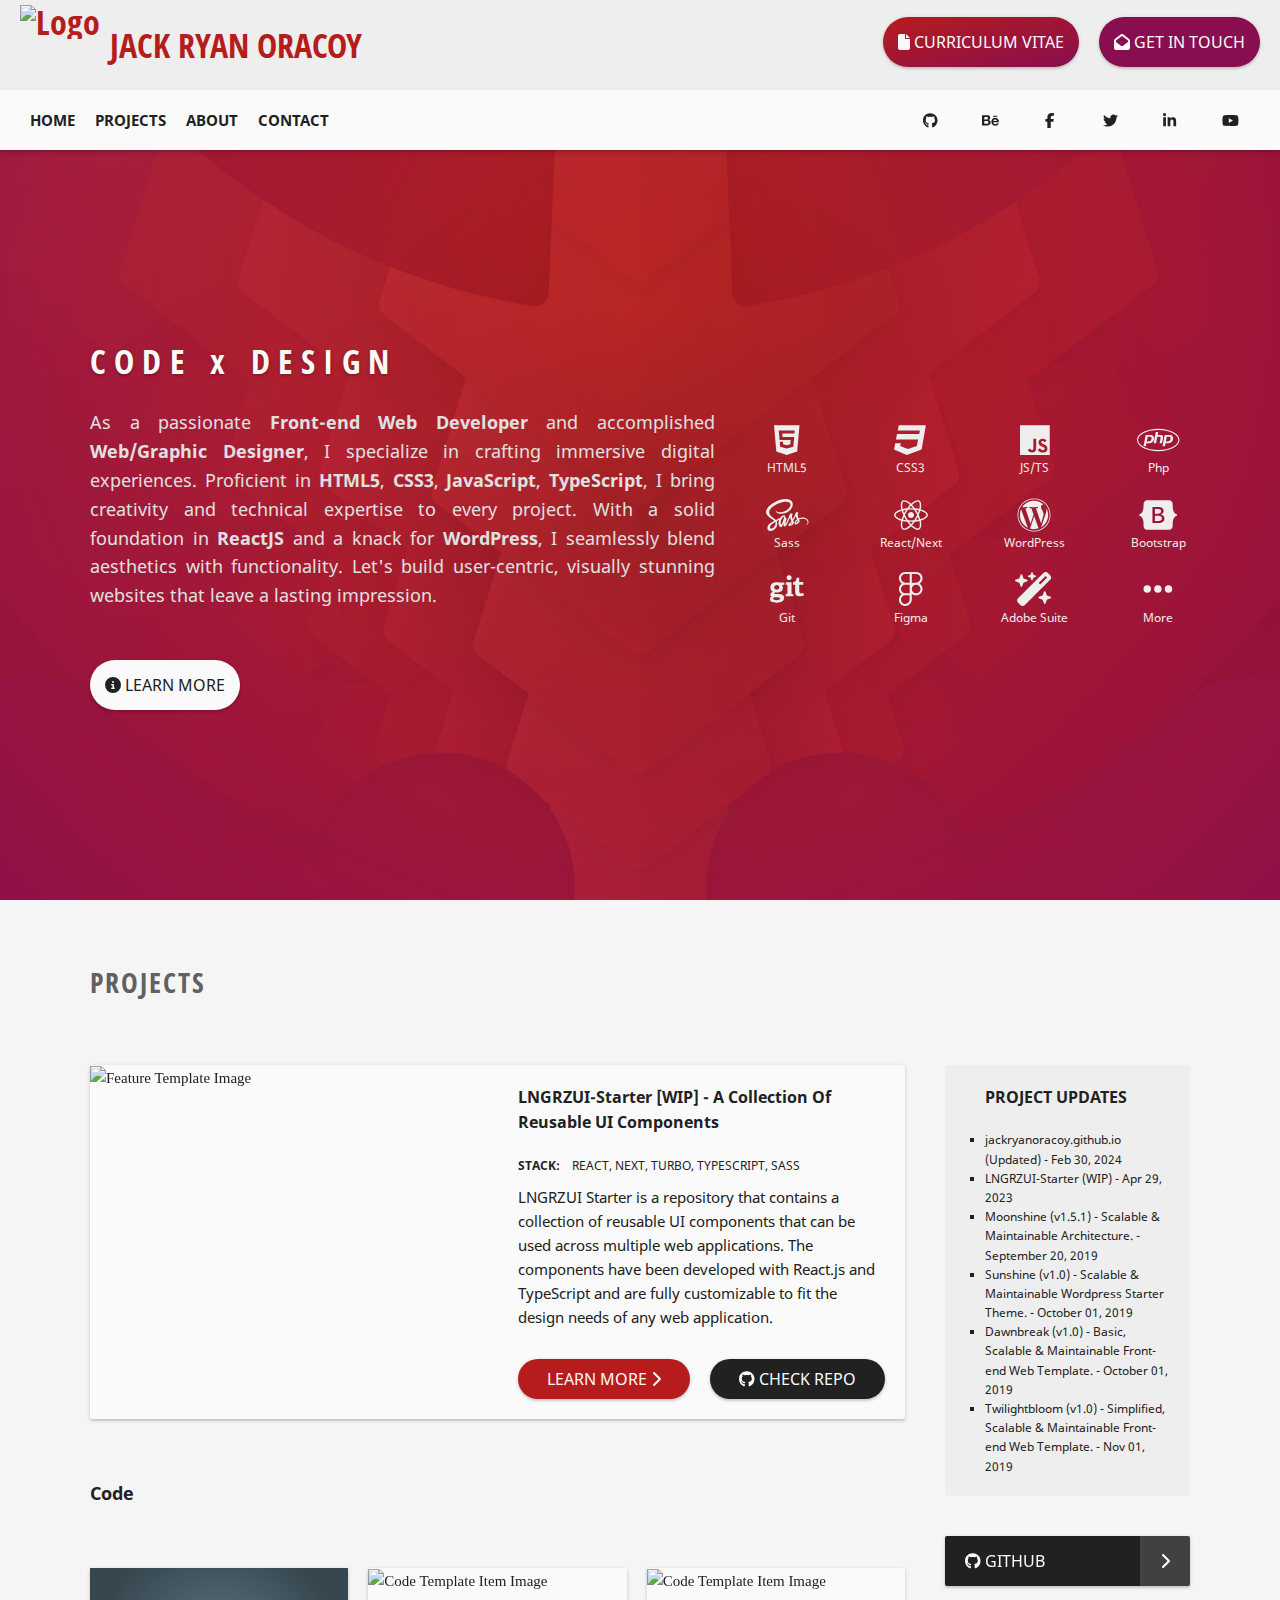
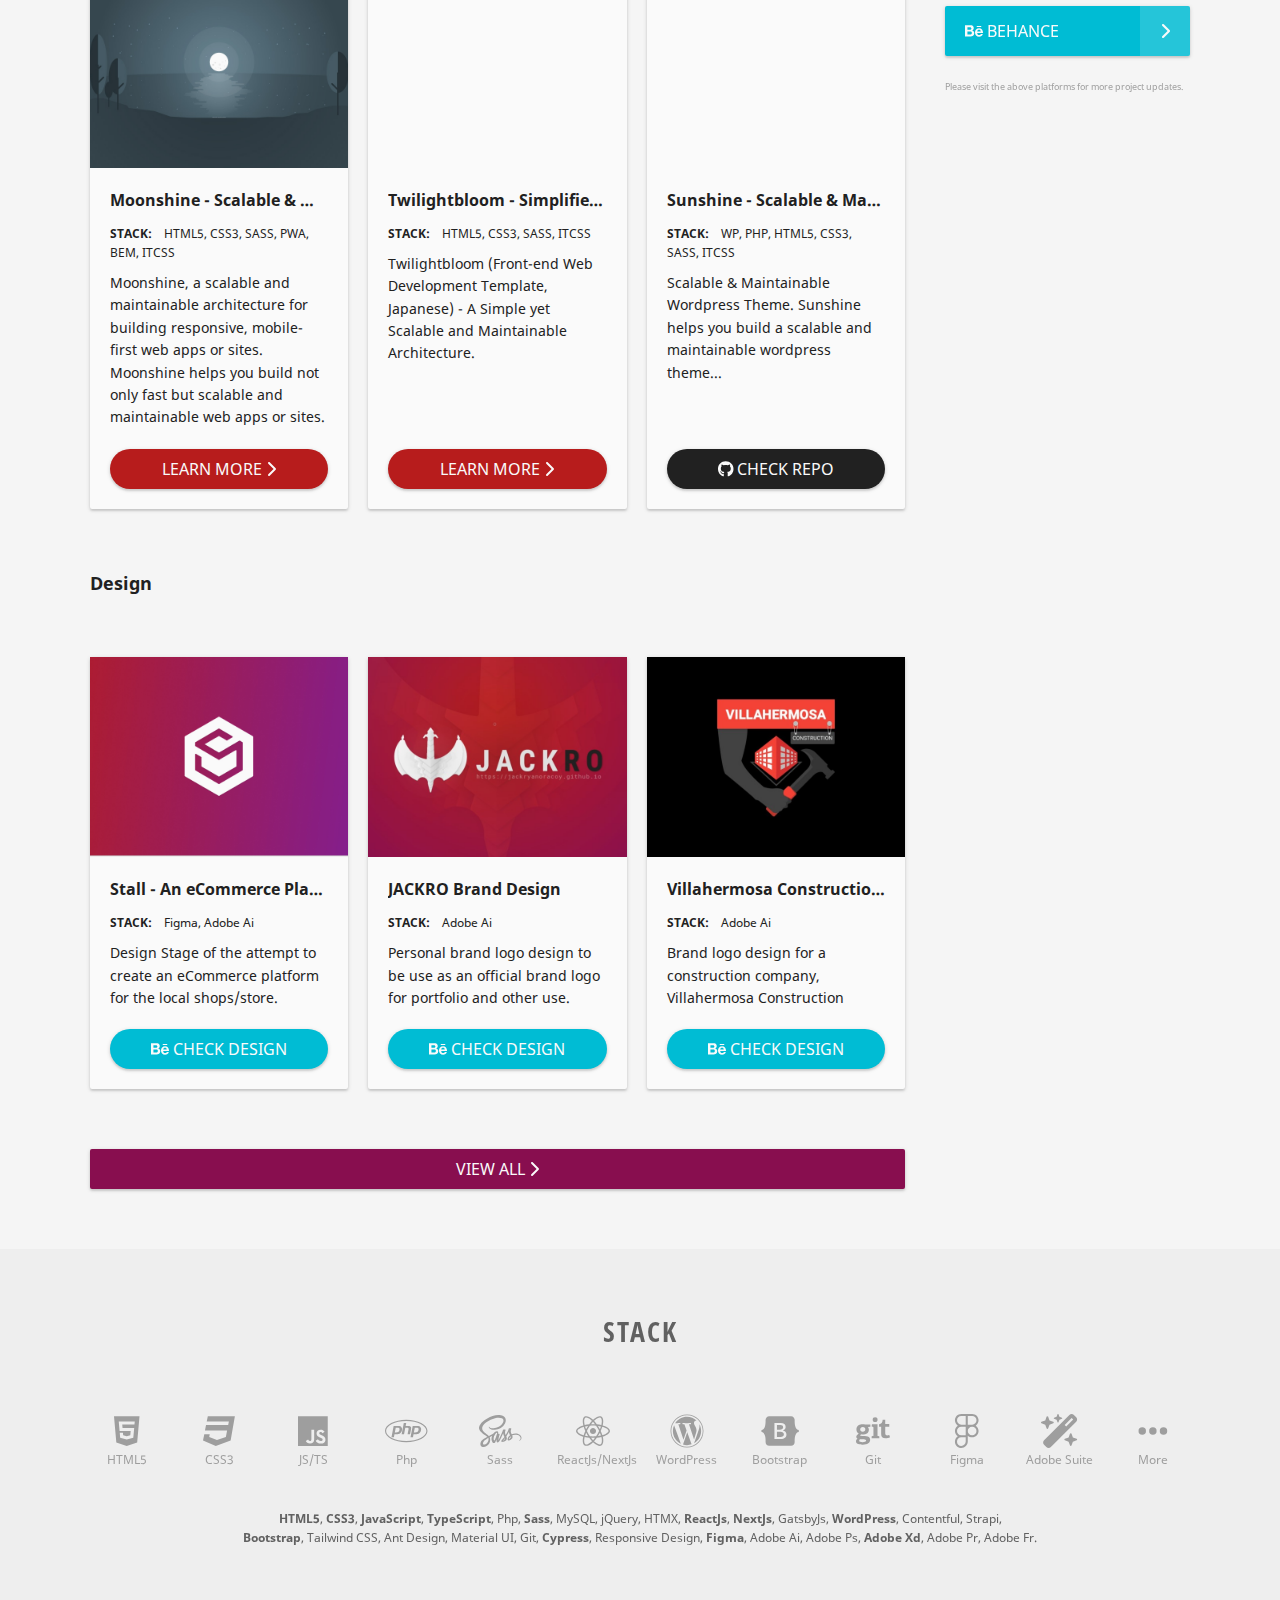
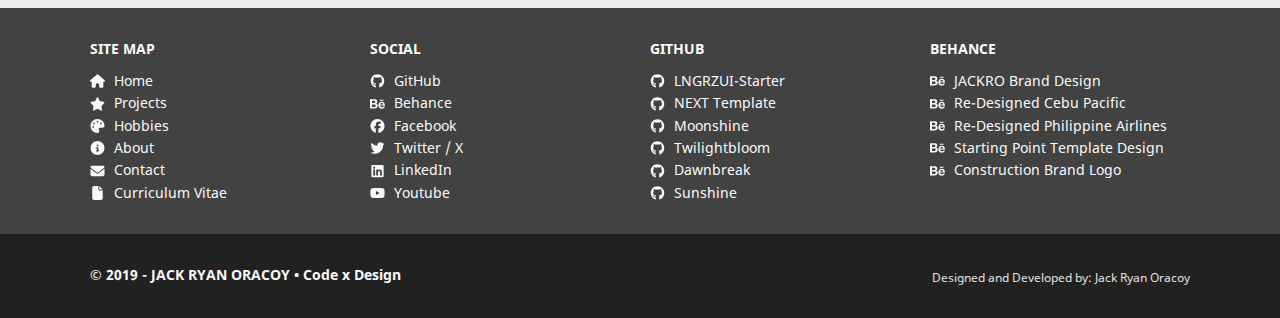
==== commit 4dbe83e0: "Updated design section cards" ====
--- a/index.html
+++ b/index.html
@@ -4,13 +4,13 @@
     <meta http-equiv="X-UA-Compatible" content="IE=edge">
     <meta charset="utf-8">
 
-    <title>JACKRO - Code & Design | The Free Code and Design Template for Developers and Designers</title>
+    <title>JACK RYAN ORACOY - Code x Design | The Simple Portfolio</title>
 
     <meta name="keywords" content="Code, Design, Code & Design, Free, Web, Architecture, Template, Boilerplate, Free Web, Free Architecture, Free Template, Free Boilerplate, Web Architecture, Web Template, Web Boilerplate, Free Web Architecture, Free Web Template, Free Web Boilerplate, JackRO, Jack, Ryan, Oracoy, Jack Ryan, Jack Oracoy, Ryan Oracoy, Jack Ryan Oracoy">
     <meta name="description" content="The Free Code and Design Template for Developers and Designers.">
 
-    <meta property="og:site_name" content="JACKRO - Code & Design">
-    <meta property="og:title" content="JACKRO - Code & Design | The Free Code and Design Template for Developers and Designers.">
+    <meta property="og:site_name" content="JACK RYAN ORACOY - Code x Design">
+    <meta property="og:title" content="JACK RYAN ORACOY - Code x Design | The Free Code and Design Template for Developers and Designers.">
     <meta property="og:image" content="A string of Unicode characters forming a valid URL having the http or https scheme.">
     <meta property="og:type" content="website">
     <meta property="og:description" content="The Free Code and Design Template for Developers and Designers.">
@@ -63,7 +63,7 @@
             <img class="u-hidden-lg-min" src="assets/images/logo-brand-light-small.png" alt="Logo">
             <img class="u-hidden-lg-max" src="assets/images/logo-brand-scorch-small.png" alt="Logo">
           </picture>
-          <h1 class="c-site-branding__title">JACKRO<small class="c-site-branding__easter-egg">&nbsp;&bull;&nbsp;CODE &amp; DESIGN</small></h1></a>
+          <h1 class="c-site-branding__title">JACK RYAN ORACOY<small class="c-site-branding__easter-egg">&nbsp;&bull;&nbsp;CODE&nbsp;x&nbsp;DESIGN</small></h1></a>
         </div><!-- End - branding -->
 
         <div class="l-site-header__action l-flex l-flex--jus-center l-gap-20">
@@ -90,7 +90,7 @@
 
           <ul class="c-site-nav u-mar-bottom-10 u-mar-bottom-lg-0">
             <li class="c-site-nav__item"><a href="https://github.com/jackryanoracoy"><i class="c-site-nav__icon fab fa-github"></i><span class="u-hidden-lg-min">GitHub</span></a></li>
-            <li class="c-site-nav__item"><a href="https://www.behance.net/jackryanor7dac"><i class="c-site-nav__icon fab fa-behance"></i><span class="u-hidden-lg-min">Behance</span></a></li>
+            <li class="c-site-nav__item"><a href="https://be.net/jackryanoracoy"><i class="c-site-nav__icon fab fa-behance"></i><span class="u-hidden-lg-min">Behance</span></a></li>
             <li class="c-site-nav__item"><a href="https://facebook.com/jackryanoracoy"><i class="c-site-nav__icon fab fa-facebook-f"></i><span class="u-hidden-lg-min">Facebook</span></a></li>
             <li class="c-site-nav__item"><a href="https://twitter.com/jackryanoracoy"><i class="c-site-nav__icon fab fa-twitter"></i><span class="u-hidden-lg-min">Twitter</span></a></li>
             <li class="c-site-nav__item"><a href="https://www.linkedin.com/in/jackryanoracoy/"><i class="c-site-nav__icon fab fa-linkedin-in"></i><span class="u-hidden-lg-min">LinkedIn</span></a></li>
@@ -111,8 +111,8 @@
           <div class="l-flex__item-12 l-flex__item-md-6 l-flex__item-xl-7">
             <section class="l-section l-section--padding-narrow">
 
-              <h2 class="c-heading-above-the-fold u-mar-bottom-20">JACKRO<small class="c-heading-above-the-fold__easter-egg">&nbsp;•&nbsp;CODE &amp; DESIGN</small></h2>
-              <p class="u-text-justify u-color-grey-300 u-mar-bottom-20 u-mar-bottom-lg-50">
+              <h2 class="c-heading-above-the-fold u-mar-bottom-20">CODE&nbsp;x&nbsp;DESIGN</h2>
+              <p class="u-font-large-lg u-text-justify u-color-grey-300 u-mar-bottom-20 u-mar-bottom-lg-50">
                 As a passionate <strong>Front-end Web Developer</strong> and accomplished <strong>Web/Graphic Designer</strong>, 
                 I specialize in crafting immersive digital experiences. 
                 Proficient in <b>HTML5</b>, <b>CSS3</b>, <b>JavaScript</b>, <b>TypeScript</b>, 
@@ -197,7 +197,7 @@
       <article class="l-site-content l-site-content--alt">
 
         <!-- This heading is for screen reader -->
-        <h6 class="sr-only">JACKRO - The Free Code and Design Template for Developers and Designers</h6>
+        <h6 class="sr-only">JACK RYAN ORACOY - Code x Design | The Simple Portfolio</h6>
 
         <div class="u-background-grey-100">
           <div class="l-container">
@@ -291,39 +291,39 @@
                       <div class="l-flex__item-12 l-flex__item-md-4">
                         <div class="c-card u-height-100">
                           <div class="c-card__image">
-                            <img class="u-hover-effect u-hover-effect--zoom-in" src="assets/images/image-dawnbreak.jpg" alt="Code Template Item Image">
+                            <img class="u-hover-effect u-hover-effect--zoom-in" src="assets/images/image-stall.jpg" alt="Code Template Item Image">
+                          </div><!-- End - card image -->
+                          <div class="c-card__content l-flex l-flex--col">
+                            <h4 class="c-heading-item u-mar-bottom-10">Stall - An eCommerce Platform</h4>
+                            <p class="u-font-small u-font u-mar-bottom-10"><strong>STACK:&emsp;</strong>Figma, Adobe Ai</p>
+                            <p class="u-font-medium u-mar-bottom-20">Design Stage of the attempt to create an eCommerce platform for the local shops/store.</p>
+                            <a class="c-button c-button--info c-button--full u-mar-top" href="https://www.behance.net/gallery/191676299/STALL-An-eCommerce-Platform-WIP"><i class="c-button--box__icon fab fa-behance"></i>&nbsp;Check Design</a>
+                          </div><!-- End - card content -->
+                        </div><!-- End - card -->
+                      </div><!-- End - flex item -->
+                      <div class="l-flex__item-12 l-flex__item-md-4">
+                        <div class="c-card u-height-100">
+                          <div class="c-card__image">
+                            <img class="u-hover-effect u-hover-effect--zoom-in" src="assets/images/image-jackro.jpg" alt="Code Template Item Image">
                           </div><!-- End - card image -->
                           <div class="c-card__content l-flex l-flex--col">
                             <h4 class="c-heading-item u-mar-bottom-10">JACKRO Brand Design</h4>
                             <p class="u-font-small u-font u-mar-bottom-10"><strong>STACK:&emsp;</strong>Adobe Ai</p>
-                            <p class="u-font-medium u-mar-bottom-20">Some description here!</p>
-                            <a class="c-button c-button--full u-mar-top" href="https://www.behance.net/gallery/85475997/JACKRO-Brand-Design">Learn More&nbsp;<i class="fas fa-chevron-right"></i></a>
+                            <p class="u-font-medium u-mar-bottom-20">Personal brand logo design to be use as an official brand logo for portfolio and other use.</p>
+                            <a class="c-button c-button--info c-button--full u-mar-top" href="https://www.behance.net/gallery/85475997/JACKRO-Brand-Design"><i class="c-button--box__icon fab fa-behance"></i>&nbsp;Check Design</a>
                           </div><!-- End - card content -->
                         </div><!-- End - card -->
                       </div><!-- End - flex item -->
                       <div class="l-flex__item-12 l-flex__item-md-4">
                         <div class="c-card u-height-100">
                           <div class="c-card__image">
-                            <img class="u-hover-effect u-hover-effect--zoom-in" src="assets/images/image-twilightbloom.jpg" alt="Code Template Item Image">
+                            <img class="u-hover-effect u-hover-effect--zoom-in" src="assets/images/image-villalogo.jpg" alt="Code Template Item Image">
                           </div><!-- End - card image -->
                           <div class="c-card__content l-flex l-flex--col">
-                            <h4 class="c-heading-item u-mar-bottom-10">Title - Some Project Title Here!</h4>
-                            <p class="u-font-small u-font u-mar-bottom-10"><strong>STACK:&emsp;</strong>Xd, Ai, Responsive</p>
-                            <p class="u-font-medium u-mar-bottom-20">Some description here!</p>
-                            <a class="c-button c-button--full u-mar-top" href="#!">Learn More&nbsp;<i class="fas fa-chevron-right"></i></a>
-                          </div><!-- End - card content -->
-                        </div><!-- End - card -->
-                      </div><!-- End - flex item -->
-                      <div class="l-flex__item-12 l-flex__item-md-4">
-                        <div class="c-card u-height-100">
-                          <div class="c-card__image">
-                            <img class="u-hover-effect u-hover-effect--zoom-in" src="assets/images/image-sunshine.jpg" alt="Code Template Item Image">
-                          </div><!-- End - card image -->
-                          <div class="c-card__content l-flex l-flex--col">
-                            <h4 class="c-heading-item u-mar-bottom-10">Title - Some Project Title Here!</h4>
-                            <p class="u-font-small u-font u-mar-bottom-10"><strong>STACK:&emsp;</strong>Xd, Ai, Responsive</p>
-                            <p class="u-font-medium u-mar-bottom-20">Some description here!</p>
-                            <a class="c-button c-button--full u-mar-top" href="#!">Learn More&nbsp;<i class="fas fa-chevron-right"></i></a>
+                            <h4 class="c-heading-item u-mar-bottom-10">Villahermosa Construction Logo</h4>
+                            <p class="u-font-small u-font u-mar-bottom-10"><strong>STACK:&emsp;</strong>Adobe Ai</p>
+                            <p class="u-font-medium u-mar-bottom-20">Brand logo design for a construction company, Villahermosa Construction</p>
+                            <a class="c-button c-button--info c-button--full u-mar-top" href="https://www.behance.net/gallery/58822567/Brand-Logo-for-a-Construction-Company-%28Unofficial%29"><i class="c-button--box__icon fab fa-behance"></i>&nbsp;Check Design</a>
                           </div><!-- End - card content -->
                         </div><!-- End - card -->
                       </div><!-- End - flex item -->
@@ -426,9 +426,9 @@
                 </div><!-- End - flex item -->
               </div><!-- End - flex -->
 
-              <p class="u-color-grey-700 u-text-center u-mar-top-40">
-                HTML5, CSS3, JavaScript, <strong>TypeScript</strong>, Php, <strong>Sass</strong>, mySQL, jQuery, HTMX, <strong>ReactJs</strong>, NextJs, GatsbyJs, <strong>WordPress</strong>, Contentful, Strapi, <br>
-                <strong>Bootstrap</strong>, Tailwind CSS, Ant Design, Material UI, Git, <strong>Cypress</strong>, Responsive Design, <strong>Figma</strong>, Adobe Ai, Adobe Ps, <strong>Adobe Xd</strong>, Adobe Pr, Adobe Fr.
+              <p class="u-font-small u-color-grey-700 u-text-center u-mar-top-40">
+                <strong>HTML5</strong>, <strong>CSS3</strong>, <strong>JavaScript</strong>, <strong>TypeScript</strong>, Php, <strong>Sass</strong>, MySQL, jQuery, HTMX, <strong>ReactJs</strong>, <strong>NextJs</strong>, GatsbyJs, <strong>WordPress</strong>, Contentful, Strapi,
+                <br class="u-hidden-lg-max"><strong>Bootstrap</strong>, Tailwind CSS, Ant Design, Material UI, Git, <strong>Cypress</strong>, Responsive Design, <strong>Figma</strong>, Adobe Ai, Adobe Ps, <strong>Adobe Xd</strong>, Adobe Pr, Adobe Fr.
               </p>
 
             </section><!-- End - section -->
@@ -466,7 +466,7 @@
 
                 <ul class="c-footer-nav">
                   <li class="c-footer-nav__item"><a href="https://github.com/jackryanoracoy"><i class="c-footer-nav__icon fab fa-github"></i>&nbsp;GitHub</a></li>
-                  <li class="c-footer-nav__item"><a href="https://www.behance.net/jackryanor7dac"><i class="c-footer-nav__icon fab fa-behance"></i>&nbsp;Behance</a></li>
+                  <li class="c-footer-nav__item"><a href="https://be.net/jackryanoracoy"><i class="c-footer-nav__icon fab fa-behance"></i>&nbsp;Behance</a></li>
                   <li class="c-footer-nav__item"><a href="https://facebook.com/jackryanoracoy"><i class="c-footer-nav__icon fab fa-facebook"></i>&nbsp;Facebook</a></li>
                   <li class="c-footer-nav__item"><a href="https://twitter.com/jackryanoracoy"><i class="c-footer-nav__icon fab fa-twitter"></i>&nbsp;Twitter / X</a></li>
                   <li class="c-footer-nav__item"><a href="https://www.linkedin.com/in/jackryanoracoy/"><i class="c-footer-nav__icon fab fa-linkedin"></i>&nbsp;LinkedIn</a></li>
@@ -511,7 +511,7 @@
 
             <div class="l-flex l-flex--jus-spbetween">
               <div class="l-flex__item">
-                <h5 class="u-color-light u-font-small u-font-medium-md">&copy; 2019 - JACKRO &bull; Code &amp; Design &nbsp;</h5>
+                <h5 class="u-color-light u-font-small u-font-medium-md">&copy; 2019 - JACK RYAN ORACOY &bull; Code&nbsp;x&nbsp;Design &nbsp;</h5>
               </div><!-- End - flex item -->
               <div class="l-flex__item">
                 <a class="u-font-small" href="https://github.com/jackryanoracoy/jackryanoracoy.github.io">Designed and Developed by: Jack Ryan Oracoy</a>
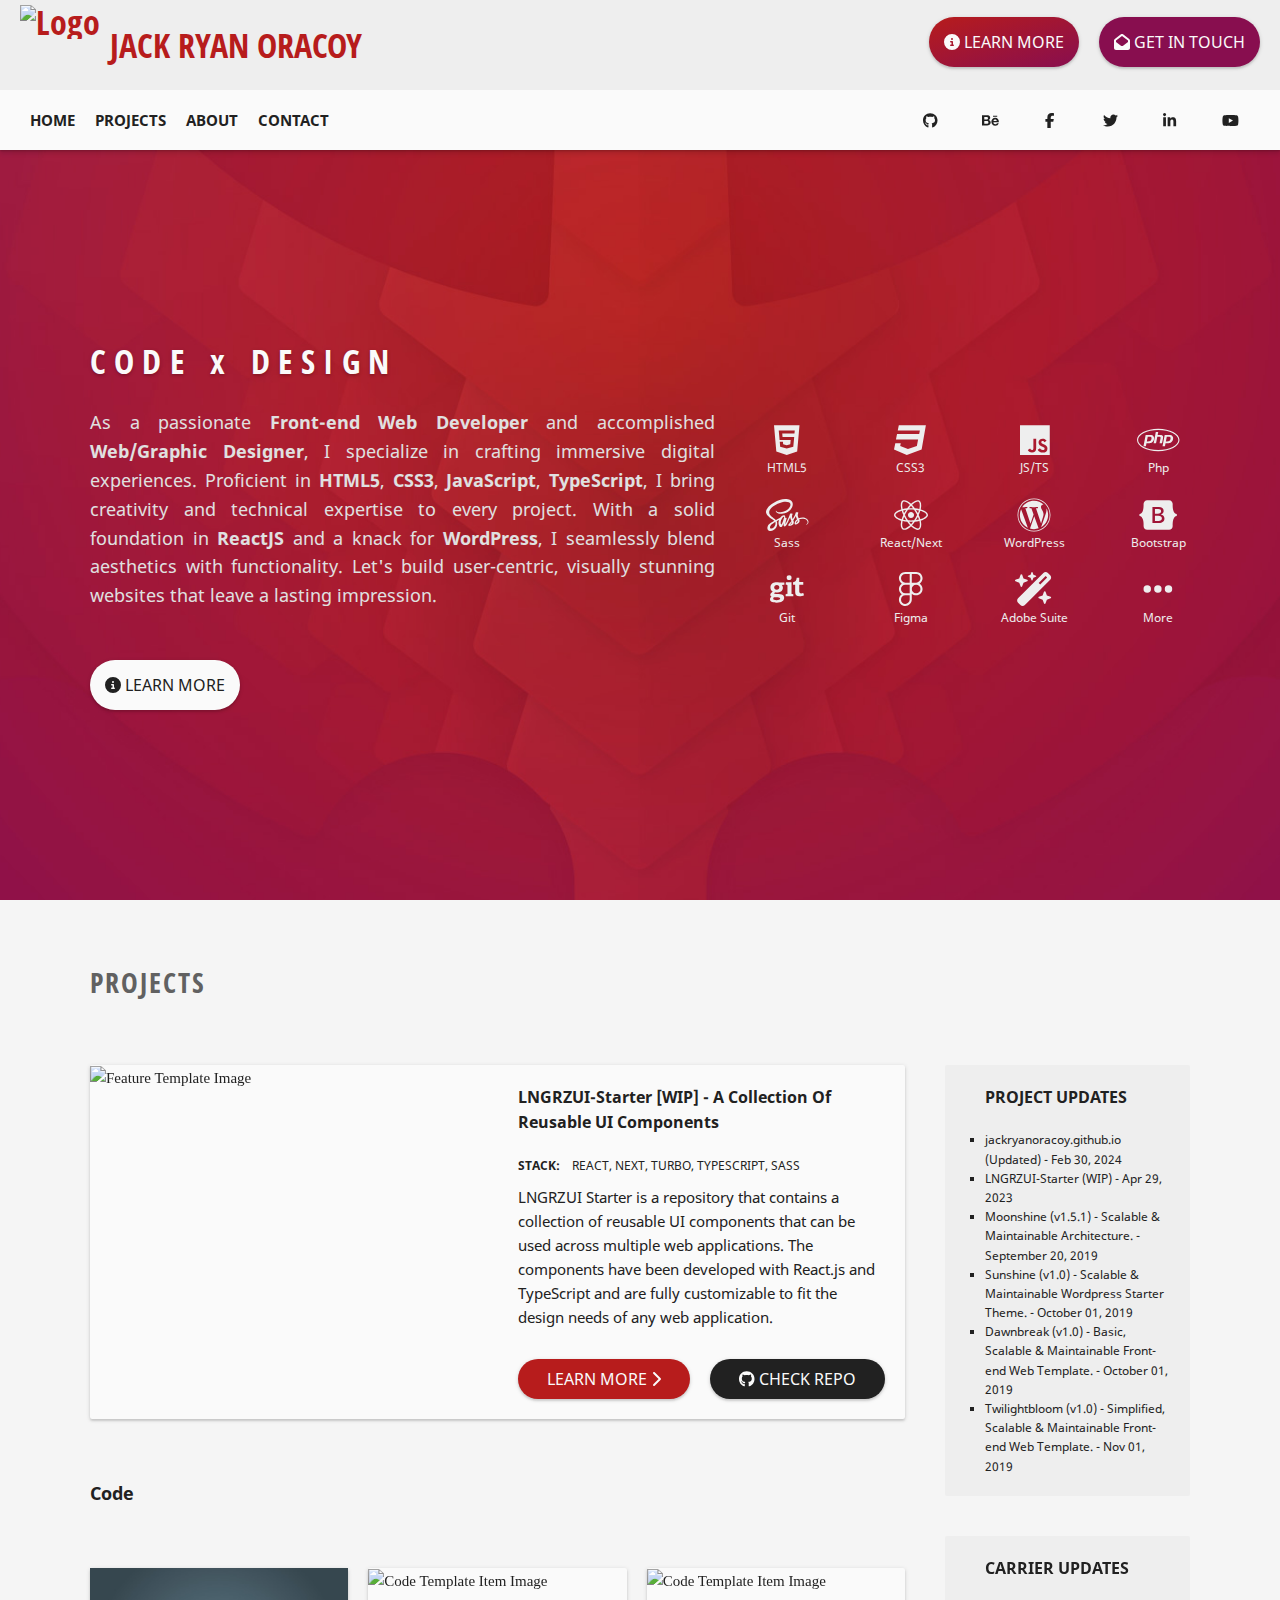
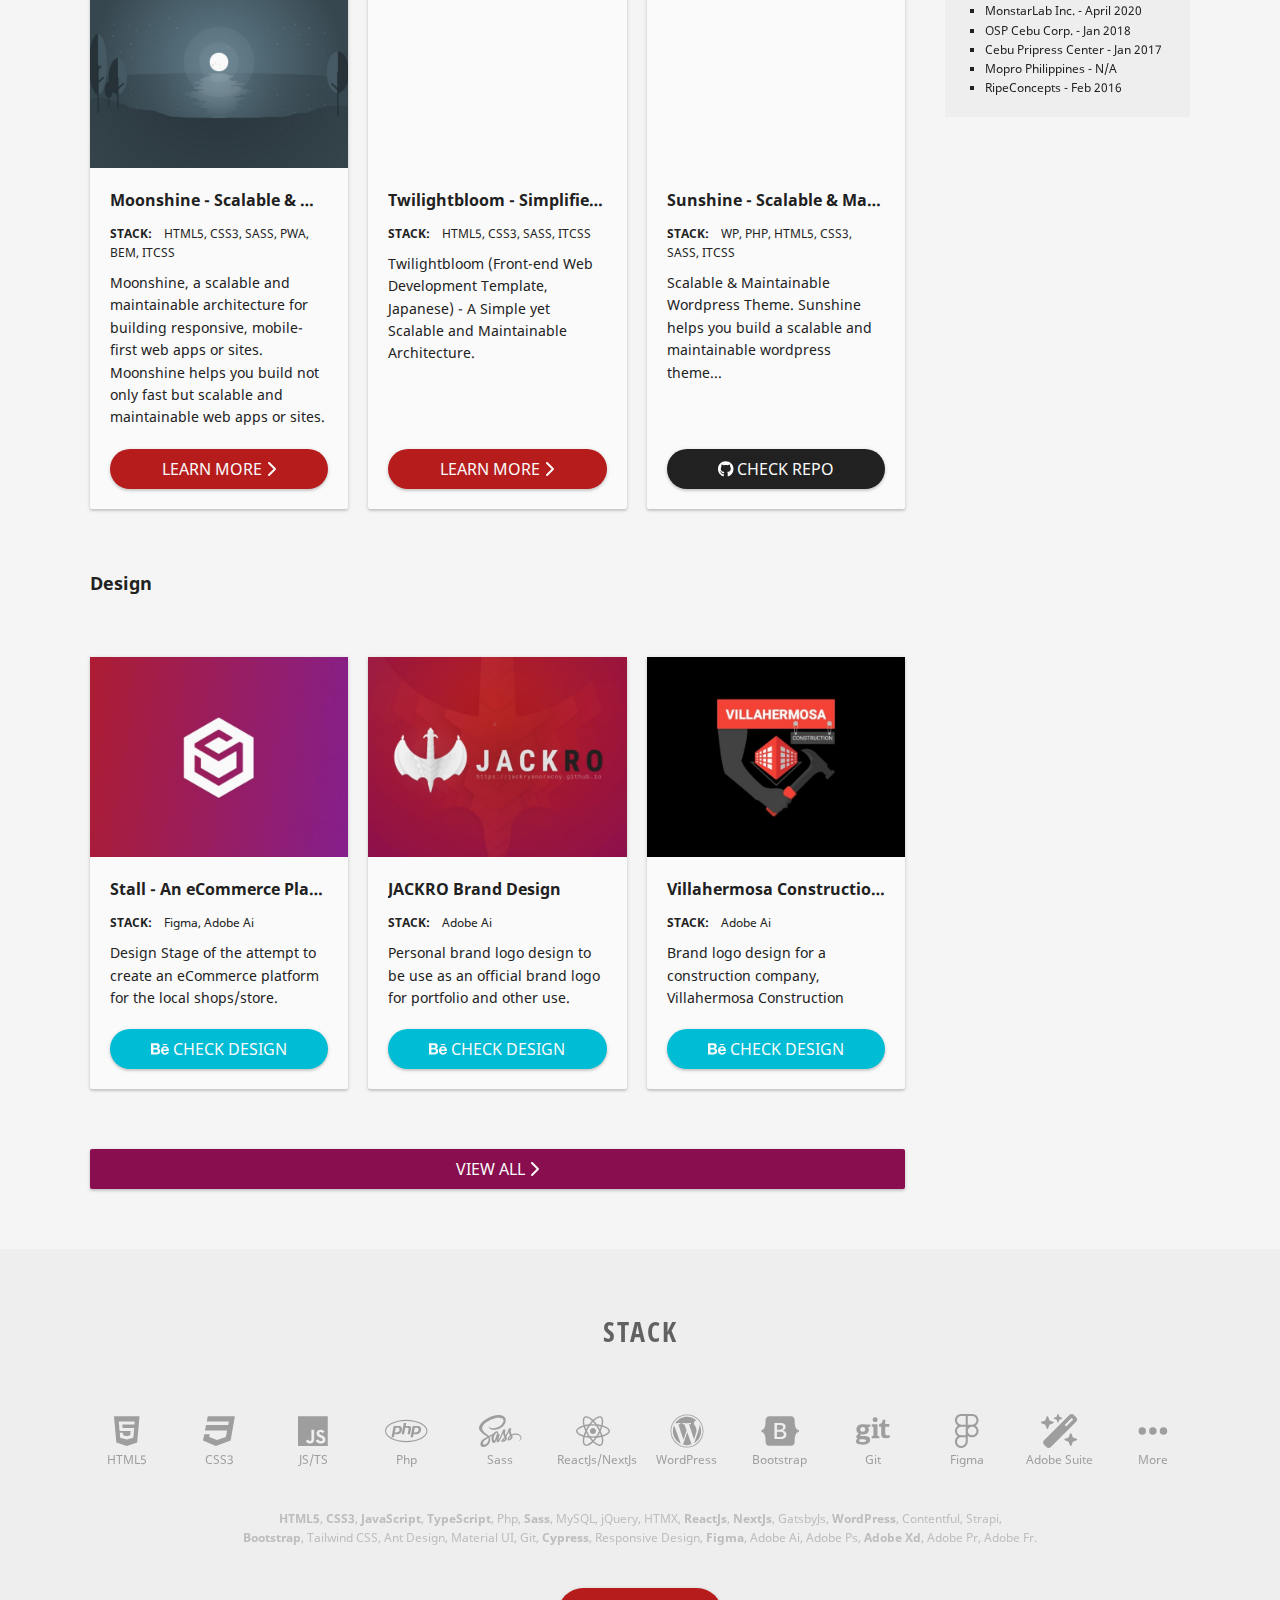
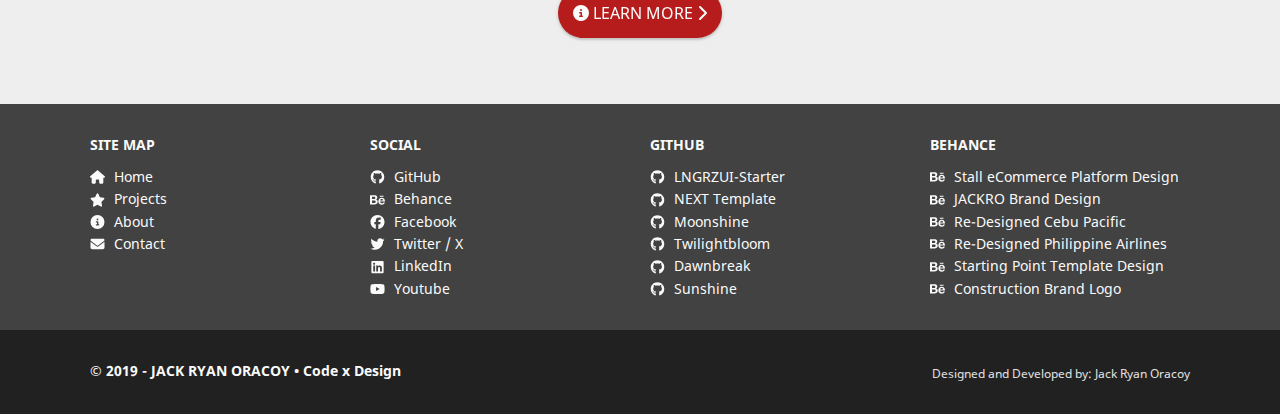
==== commit 7bab7d51: "Made some fixes to some informations." ====
--- a/index.html
+++ b/index.html
@@ -4,16 +4,16 @@
     <meta http-equiv="X-UA-Compatible" content="IE=edge">
     <meta charset="utf-8">
 
-    <title>JACK RYAN ORACOY - Code x Design | The Simple Portfolio</title>
+    <title>JACK RYAN ORACOY - Code x Design | Home</title>
 
     <meta name="keywords" content="Code, Design, Code & Design, Free, Web, Architecture, Template, Boilerplate, Free Web, Free Architecture, Free Template, Free Boilerplate, Web Architecture, Web Template, Web Boilerplate, Free Web Architecture, Free Web Template, Free Web Boilerplate, JackRO, Jack, Ryan, Oracoy, Jack Ryan, Jack Oracoy, Ryan Oracoy, Jack Ryan Oracoy">
-    <meta name="description" content="The Free Code and Design Template for Developers and Designers.">
+    <meta name="description" content="A passionate Front-end Web Developer and accomplished Web/Graphic Designer">
 
     <meta property="og:site_name" content="JACK RYAN ORACOY - Code x Design">
-    <meta property="og:title" content="JACK RYAN ORACOY - Code x Design | The Free Code and Design Template for Developers and Designers.">
+    <meta property="og:title" content="JACK RYAN ORACOY - Code x Design | A passionate Front-end Web Developer and accomplished Web/Graphic Designer">
     <meta property="og:image" content="A string of Unicode characters forming a valid URL having the http or https scheme.">
     <meta property="og:type" content="website">
-    <meta property="og:description" content="The Free Code and Design Template for Developers and Designers.">
+    <meta property="og:description" content="A passionate Front-end Web Developer and accomplished Web/Graphic Designer">
 
     <meta name="viewport" content="width=device-width, initial-scale=1">
 
@@ -47,7 +47,7 @@
     <link rel="stylesheet" type="text/css" media="all" href="styles/style.css">
   </head>
 
-  <body id="site-body">
+  <body class="u-background-grey-100" id="site-body">
 
     <!--[if IE]><p class="c-browser-notice">You are using an <strong>outdated</strong> browser. Please upgrade your browser to improve your experience and security.</p><![endif]-->
 
@@ -67,8 +67,8 @@
         </div><!-- End - branding -->
 
         <div class="l-site-header__action l-flex l-flex--jus-center l-gap-20">
-          <div class="l-flex__item l-gap__item"><a class="c-button c-button--cta c-button--gradient" href="#"><i class="fas fa-file"></i><span class="u-hidden-lg-max">&nbsp;Curriculum Vitae</span></a></div>
-          <div class="l-flex__item l-gap__item"><a class="c-button c-button--cta c-button--secondary" href="#"><i class="fas fa-envelope-open"></i><span class="u-hidden-lg-max">&nbsp;Get In Touch</span></a></div>
+          <div class="l-flex__item l-gap__item"><a class="c-button c-button--cta c-button--gradient" href="about.html"><i class="fas fa-circle-info"></i><span class="u-hidden-lg-max">&nbsp;Learn More</span></a></div>
+          <div class="l-flex__item l-gap__item"><a class="c-button c-button--cta c-button--secondary" href="contact.html"><i class="fas fa-envelope-open"></i><span class="u-hidden-lg-max">&nbsp;Get In Touch</span></a></div>
         </div><!-- End - cta -->
 
         <div class="l-site-header__menu u-hidden-lg-min">
@@ -83,9 +83,9 @@
           <ul class="c-site-nav u-mar-bottom-10 u-mar-bottom-lg-0">
             <li class="c-site-nav__item c-site-nav__item--branding"><a href="index.html"><img class="c-site-nav__logo" src="assets/images/logo-brand-dark-small.png" alt="Jack Brand Logo"></a></li>
             <li class="c-site-nav__item c-site-nav__item--active"><a href="index.html"><i class="c-site-nav__icon fas fa-home u-hidden-lg-min"></i>Home</a></li>
-            <li class="c-site-nav__item"><a href="#"><i class="c-site-nav__icon fas fa-star u-hidden-lg-min"></i>Projects</a></li>
-            <li class="c-site-nav__item"><a href="#"><i class="c-site-nav__icon fas fa-info-circle u-hidden-lg-min"></i>About</a></li>
-            <li class="c-site-nav__item"><a href="#"><i class="c-site-nav__icon fas fa-envelope u-hidden-lg-min"></i>Contact</a></li>
+            <li class="c-site-nav__item"><a href="projects.html"><i class="c-site-nav__icon fas fa-star u-hidden-lg-min"></i>Projects</a></li>
+            <li class="c-site-nav__item"><a href="about.html"><i class="c-site-nav__icon fas fa-info-circle u-hidden-lg-min"></i>About</a></li>
+            <li class="c-site-nav__item"><a href="contact.html"><i class="c-site-nav__icon fas fa-envelope u-hidden-lg-min"></i>Contact</a></li>
           </ul>
 
           <ul class="c-site-nav u-mar-bottom-10 u-mar-bottom-lg-0">
@@ -121,7 +121,7 @@
                 I seamlessly blend aesthetics with functionality. 
                 Let's build user-centric, visually stunning websites that leave a lasting impression.
               </p>
-              <a class="c-button c-button--cta c-button--light" href="#"><i class="fas fa-info-circle"></i>&nbsp;Learn More</a>
+              <a class="c-button c-button--cta c-button--light" href="about.html"><i class="fas fa-info-circle"></i>&nbsp;Learn More</a>
 
             </section><!-- End - section -->
           </div><!-- End - flex content -->
@@ -297,7 +297,7 @@
                             <h4 class="c-heading-item u-mar-bottom-10">Stall - An eCommerce Platform</h4>
                             <p class="u-font-small u-font u-mar-bottom-10"><strong>STACK:&emsp;</strong>Figma, Adobe Ai</p>
                             <p class="u-font-medium u-mar-bottom-20">Design Stage of the attempt to create an eCommerce platform for the local shops/store.</p>
-                            <a class="c-button c-button--info c-button--full u-mar-top" href="https://www.behance.net/gallery/191676299/STALL-An-eCommerce-Platform-WIP"><i class="c-button--box__icon fab fa-behance"></i>&nbsp;Check Design</a>
+                            <a class="c-button c-button--info c-button--full u-mar-top" href="https://www.behance.net/gallery/191676299/STALL-An-eCommerce-Platform-WIP"><i class="fab fa-behance"></i>&nbsp;Check Design</a>
                           </div><!-- End - card content -->
                         </div><!-- End - card -->
                       </div><!-- End - flex item -->
@@ -310,7 +310,7 @@
                             <h4 class="c-heading-item u-mar-bottom-10">JACKRO Brand Design</h4>
                             <p class="u-font-small u-font u-mar-bottom-10"><strong>STACK:&emsp;</strong>Adobe Ai</p>
                             <p class="u-font-medium u-mar-bottom-20">Personal brand logo design to be use as an official brand logo for portfolio and other use.</p>
-                            <a class="c-button c-button--info c-button--full u-mar-top" href="https://www.behance.net/gallery/85475997/JACKRO-Brand-Design"><i class="c-button--box__icon fab fa-behance"></i>&nbsp;Check Design</a>
+                            <a class="c-button c-button--info c-button--full u-mar-top" href="https://www.behance.net/gallery/85475997/JACKRO-Brand-Design"><i class="fab fa-behance"></i>&nbsp;Check Design</a>
                           </div><!-- End - card content -->
                         </div><!-- End - card -->
                       </div><!-- End - flex item -->
@@ -323,7 +323,7 @@
                             <h4 class="c-heading-item u-mar-bottom-10">Villahermosa Construction Logo</h4>
                             <p class="u-font-small u-font u-mar-bottom-10"><strong>STACK:&emsp;</strong>Adobe Ai</p>
                             <p class="u-font-medium u-mar-bottom-20">Brand logo design for a construction company, Villahermosa Construction</p>
-                            <a class="c-button c-button--info c-button--full u-mar-top" href="https://www.behance.net/gallery/58822567/Brand-Logo-for-a-Construction-Company-%28Unofficial%29"><i class="c-button--box__icon fab fa-behance"></i>&nbsp;Check Design</a>
+                            <a class="c-button c-button--info c-button--full u-mar-top" href="https://www.behance.net/gallery/58822567/Brand-Logo-for-a-Construction-Company-%28Unofficial%29"><i class="fab fa-behance"></i>&nbsp;Check Design</a>
                           </div><!-- End - card content -->
                         </div><!-- End - card -->
                       </div><!-- End - flex item -->
@@ -331,7 +331,7 @@
 
                   </article><!-- End - article -->
 
-                  <a class="c-button c-button--full c-button--secondary c-button--edgy u-mar-top-30 u-mar-top-lg-60" href="#!">View All&nbsp;<i class="fas fa-chevron-right"></i></a>
+                  <a class="c-button c-button--full c-button--secondary c-button--edgy u-mar-top-30 u-mar-top-lg-60" href="projects.html">View All&nbsp;<i class="fas fa-chevron-right"></i></a>
 
                 </div><!-- End - flex item -->
 
@@ -349,18 +349,17 @@
                       </ul><!-- End - list -->
                     </div><!-- End - highlight -->
 
-                    <div class="l-flex l-gap-20">
-                      <div class="l-flex__item l-flex__grow">
-                        <a class="c-button c-button--dark c-button--full c-button--square-bar" href="#!">
-                        <i class="c-button--box__icon fab fa-github"></i>&nbsp;GitHub</a>
-                      </div><!-- End - flex item -->
-                      <div class="l-flex__item l-flex__grow">
-                        <a class="c-button c-button--info c-button--full c-button--square-bar" href="#!">
-                        <i class="c-button--box__icon fab fa-behance"></i>&nbsp;Behance</a>
-                      </div><!-- End - flex item -->
-                    </div><!-- End - flex -->
-
-                    <p class="u-font-small u-color-grey-500 u-mar-top-20"><small>Please visit the above platforms for more project updates.</small></p>
+                    <div class="c-highlight c-highlight--grey u-mar-bottom-20 u-mar-bottom-md-40">
+                      <h2 class="u-font-default u-pad-left-20 u-mar-bottom-20">CARRIER UPDATES</h2>
+                      <ul class="u-list u-list--square u-pad-left-20 u-font-small">
+                        <li>MonstarLab Inc. - April 2020</li>
+                        <li>OSP Cebu Corp. - Jan 2018</li>
+                        <li>Cebu Pripress Center - Jan 2017</li>
+                        <li>Mopro Philippines - N/A</li>
+                        <li>RipeConcepts - Feb 2016</li>
+                      </ul><!-- End - list -->
+                    </div><!-- End - highlight -->
+                    
                   </aside><!-- End - aside -->
                 </div><!-- End - flex item -->
               </div><!-- End - flex -->
@@ -426,10 +425,14 @@
                 </div><!-- End - flex item -->
               </div><!-- End - flex -->
 
-              <p class="u-font-small u-color-grey-700 u-text-center u-mar-top-40">
+              <p class="u-font-small u-color-grey-400 u-text-center u-mar-top-40">
                 <strong>HTML5</strong>, <strong>CSS3</strong>, <strong>JavaScript</strong>, <strong>TypeScript</strong>, Php, <strong>Sass</strong>, MySQL, jQuery, HTMX, <strong>ReactJs</strong>, <strong>NextJs</strong>, GatsbyJs, <strong>WordPress</strong>, Contentful, Strapi,
                 <br class="u-hidden-lg-max"><strong>Bootstrap</strong>, Tailwind CSS, Ant Design, Material UI, Git, <strong>Cypress</strong>, Responsive Design, <strong>Figma</strong>, Adobe Ai, Adobe Ps, <strong>Adobe Xd</strong>, Adobe Pr, Adobe Fr.
-              </p>
+              </p><!-- End -->
+
+              <div class="u-text-center u-mar-top-40">
+                <a class="c-button c-button--cta" href="about.html"><i class="fas fa-info-circle"></i>&nbsp;Learn More&nbsp;<i class="fas fa-chevron-right"></i></a>
+              </div><!-- End -->
 
             </section><!-- End - section -->
           </div><!-- End - container -->
@@ -451,12 +454,10 @@
                 <h5 class="u-color-light u-font-medium u-mar-bottom-10">SITE MAP</h5>
 
                 <ul class="c-footer-nav">
-                  <li class="c-footer-nav__item"><a href="#!"><i class="c-footer-nav__icon fas fa-home"></i>&nbsp;Home</a></li>
-                  <li class="c-footer-nav__item"><a href="#!"><i class="c-footer-nav__icon fas fa-star"></i>&nbsp;Projects</a></li>
-                  <li class="c-footer-nav__item"><a href="#!"><i class="c-footer-nav__icon fas fa-palette"></i>&nbsp;Hobbies</a></li>
-                  <li class="c-footer-nav__item"><a href="#!"><i class="c-footer-nav__icon fas fa-circle-info"></i>&nbsp;About</a></li>
-                  <li class="c-footer-nav__item"><a href="#!"><i class="c-footer-nav__icon fas fa-envelope"></i>&nbsp;Contact</a></li>
-                  <li class="c-footer-nav__item"><a href="#!"><i class="c-footer-nav__icon fas fa-file"></i>&nbsp;Curriculum Vitae</a></li>
+                  <li class="c-footer-nav__item"><a href="index.html"><i class="c-footer-nav__icon fas fa-home"></i>&nbsp;Home</a></li>
+                  <li class="c-footer-nav__item"><a href="projects.html"><i class="c-footer-nav__icon fas fa-star"></i>&nbsp;Projects</a></li>
+                  <li class="c-footer-nav__item"><a href="about.html"><i class="c-footer-nav__icon fas fa-circle-info"></i>&nbsp;About</a></li>
+                  <li class="c-footer-nav__item"><a href="contact.html"><i class="c-footer-nav__icon fas fa-envelope"></i>&nbsp;Contact</a></li>
                 </ul><!-- End - footer nav -->
               </div><!-- End - flex item -->
 
@@ -491,6 +492,7 @@
                 <h5 class="u-color-light u-font-medium u-mar-bottom-10">BEHANCE</h5>
 
                 <ul class="c-footer-nav">
+                  <li class="c-footer-nav__item"><a href="https://www.behance.net/gallery/191676299/STALL-An-eCommerce-Platform-WIP"><i class="c-footer-nav__icon fab fa-behance"></i>&nbsp;Stall eCommerce Platform Design</a></li>
                   <li class="c-footer-nav__item"><a href="https://www.behance.net/gallery/85475997/JACKRO-Brand-Design"><i class="c-footer-nav__icon fab fa-behance"></i>&nbsp;JACKRO Brand Design</a></li>
                   <li class="c-footer-nav__item"><a href="https://www.behance.net/gallery/92023369/CebPacific-Re-Designed-(UnofficialEducational)"><i class="c-footer-nav__icon fab fa-behance"></i>&nbsp;Re-Designed Cebu Pacific</a></li>
                   <li class="c-footer-nav__item"><a href="https://www.behance.net/gallery/91956137/PAL-Re-Designed-(UnofficialEducational)"><i class="c-footer-nav__icon fab fa-behance"></i>&nbsp;Re-Designed Philippine Airlines</a></li>
